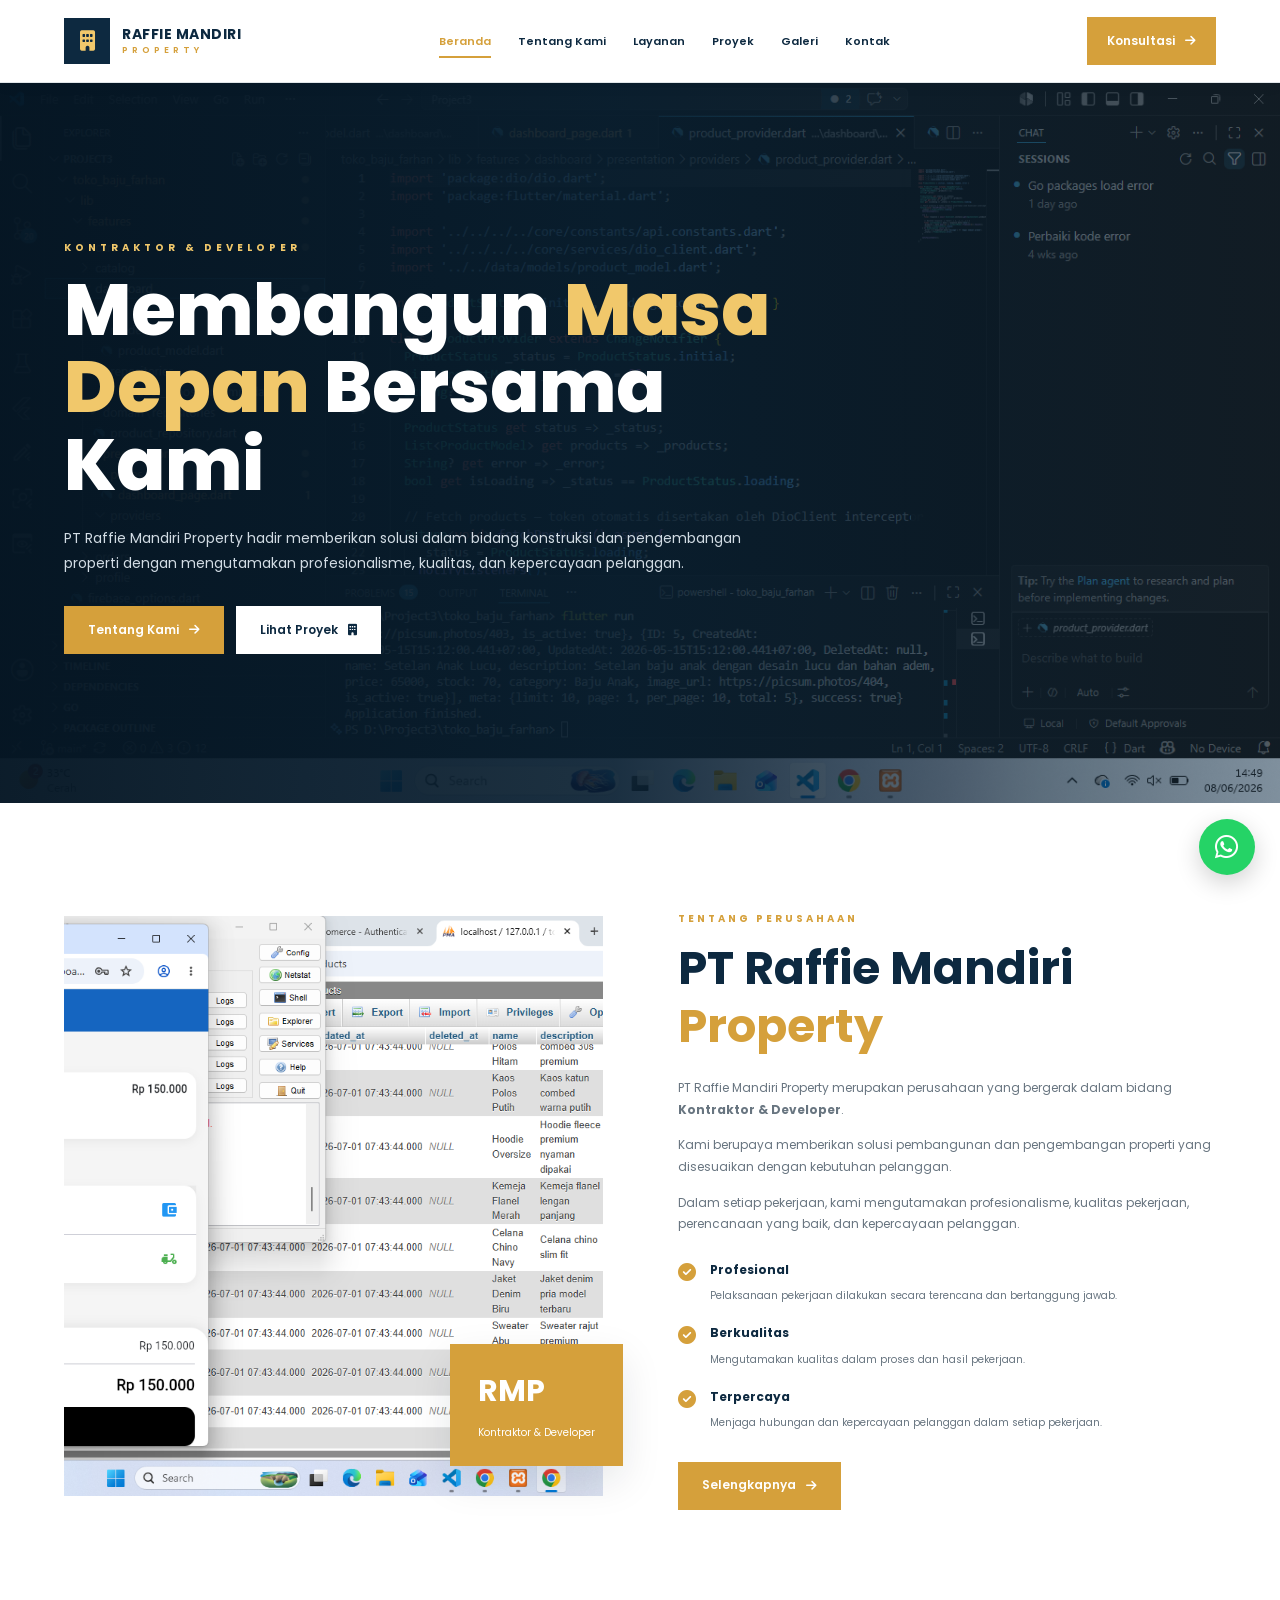
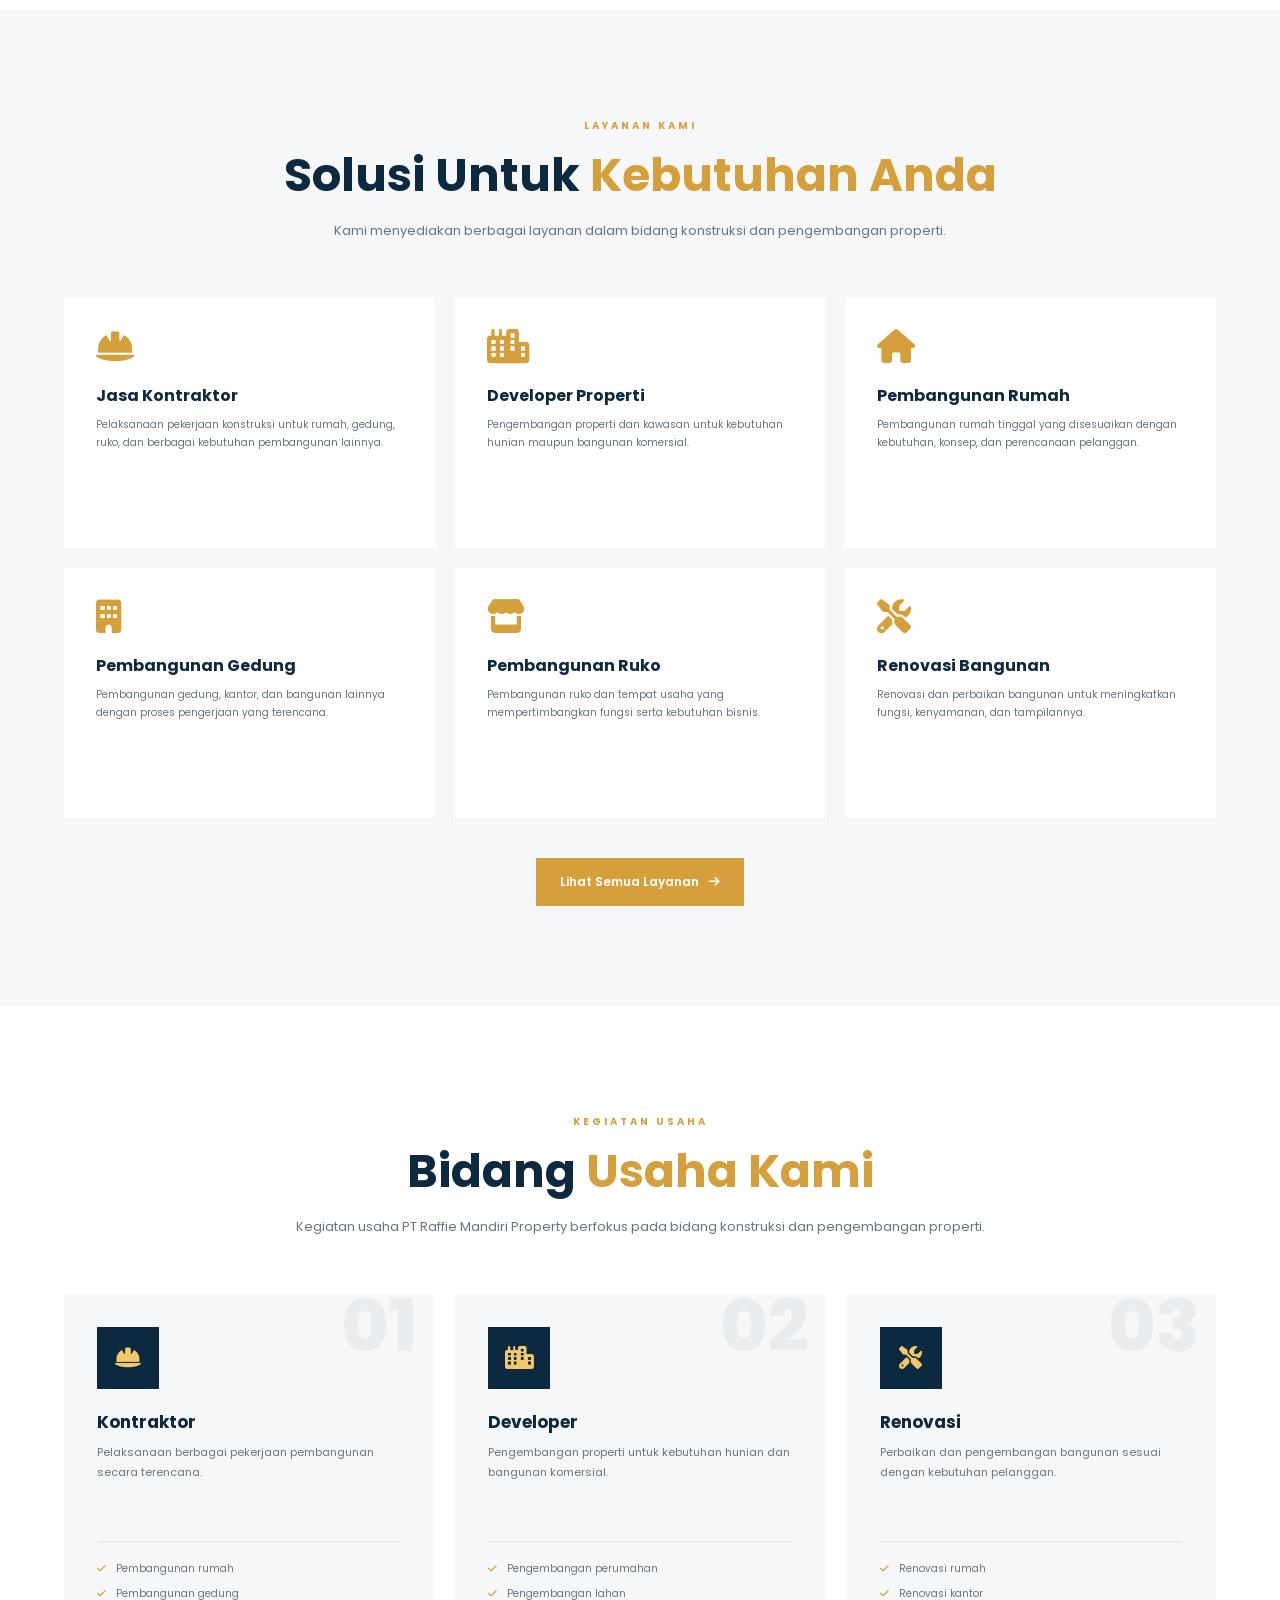
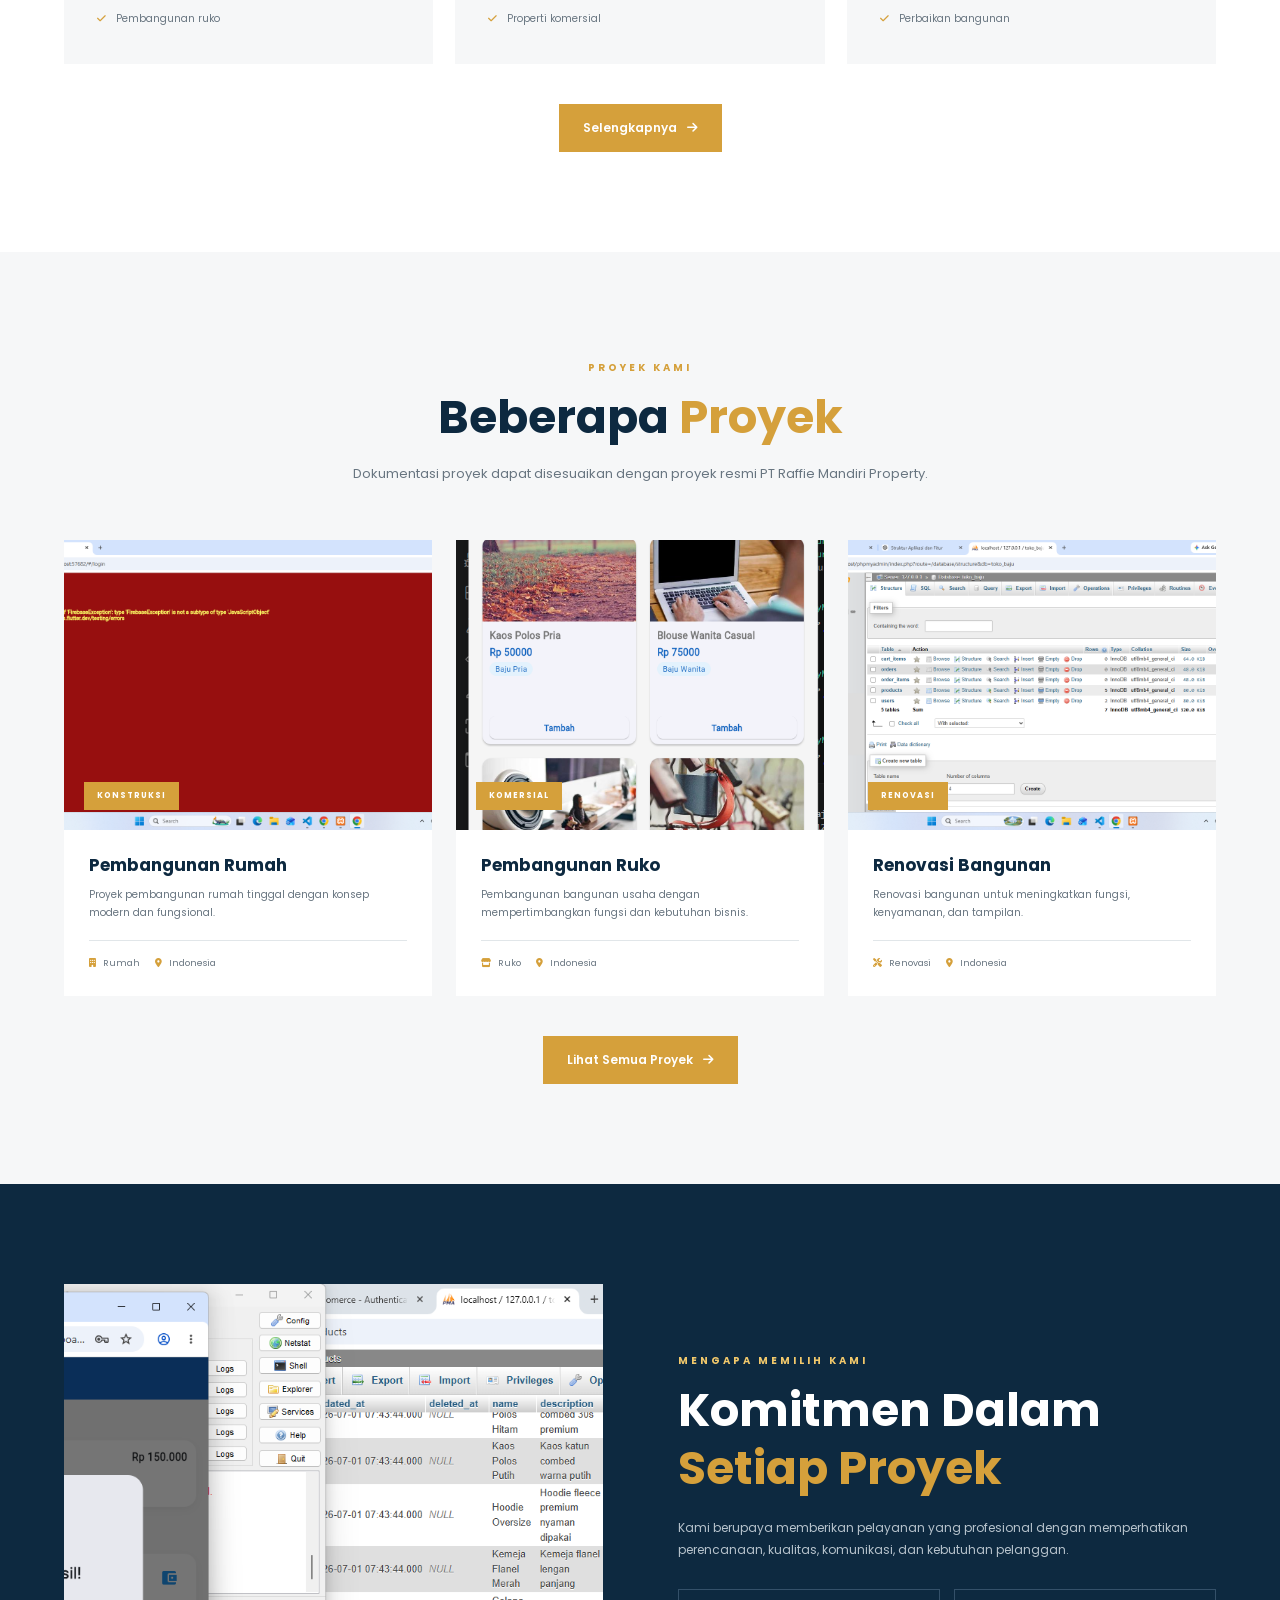
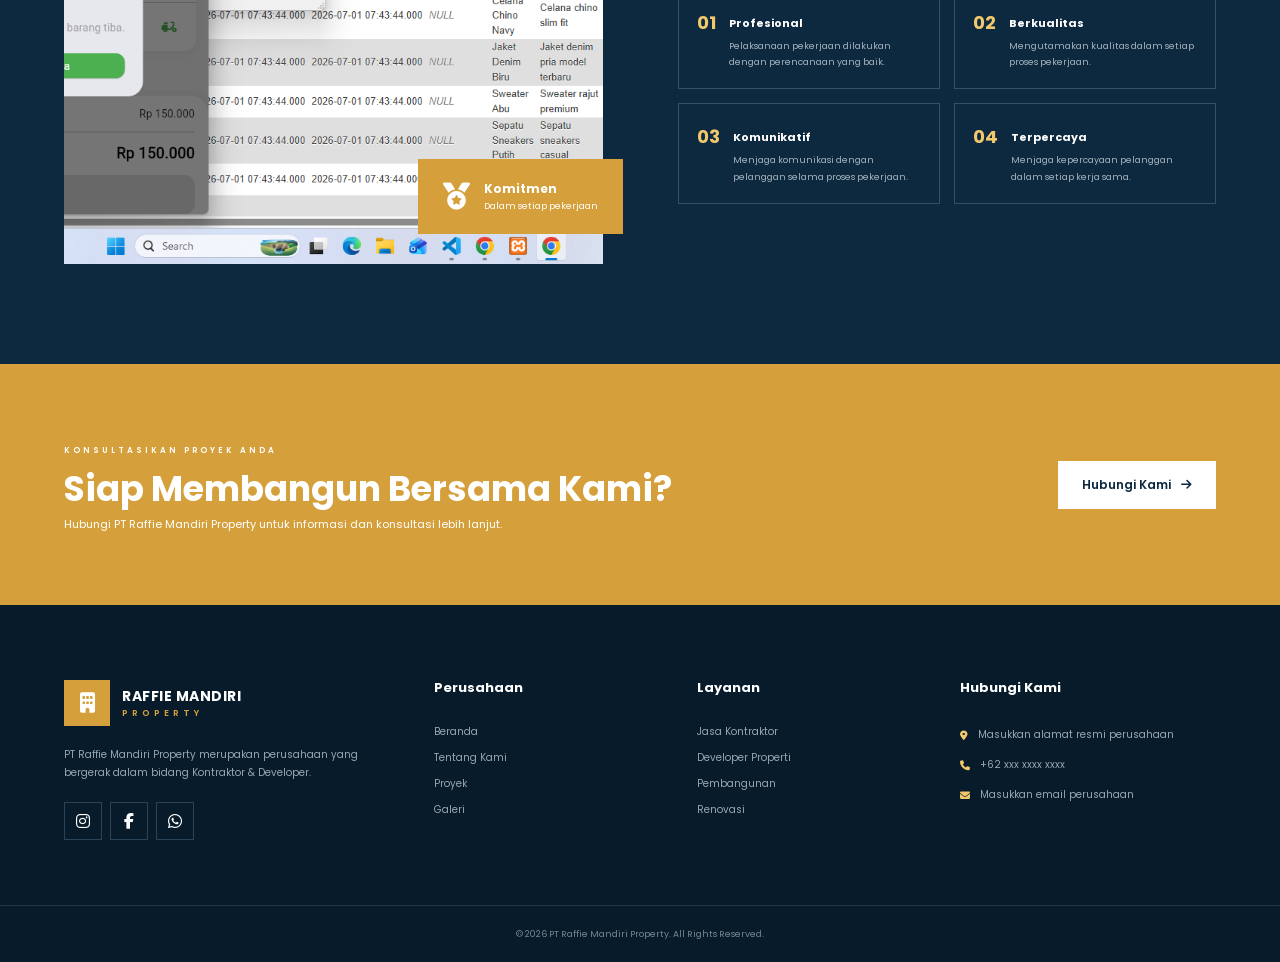
==== index.html @ cf50ecf3 "first commit" ====
<!DOCTYPE html>
<html lang="id">

<head>
    <meta charset="UTF-8">

    <meta name="viewport" content="width=device-width, initial-scale=1.0">

    <title>PT Raffie Mandiri Property | Kontraktor & Developer</title>

    <meta name="description"
          content="PT Raffie Mandiri Property bergerak dalam bidang Kontraktor dan Developer. Solusi pembangunan, pengembangan properti, dan renovasi.">

    <!-- Google Fonts -->
    <link rel="preconnect" href="https://fonts.googleapis.com">

    <link rel="preconnect"
          href="https://fonts.gstatic.com"
          crossorigin>

    <link href="https://fonts.googleapis.com/css2?family=Poppins:wght@400;500;600;700;800&display=swap"
          rel="stylesheet">

    <!-- Font Awesome -->
    <link rel="stylesheet"
          href="https://cdnjs.cloudflare.com/ajax/libs/font-awesome/6.5.2/css/all.min.css">

    <!-- CSS -->
    <link rel="stylesheet" href="css/style.css">

</head>

<body>


<!-- =====================================================
     HEADER
===================================================== -->

<header class="header" id="header">

    <div class="container navbar">


        <!-- LOGO -->

        <a href="index.html" class="logo">

            <div class="logo-icon">
                <i class="fa-solid fa-building"></i>
            </div>

            <div class="logo-text">

                <strong>
                    RAFFIE MANDIRI
                </strong>

                <span>
                    PROPERTY
                </span>

            </div>

        </a>


        <!-- NAVIGATION -->

        <nav class="nav-menu" id="navMenu">

            <a href="index.html" class="active">
                Beranda
            </a>

            <a href="tentang.html">
                Tentang Kami
            </a>

            <a href="layanan.html">
                Layanan
            </a>

            <a href="proyek.html">
                Proyek
            </a>

            <a href="galeri.html">
                Galeri
            </a>

            <a href="kontak.html">
                Kontak
            </a>

        </nav>


        <!-- BUTTON -->

        <a href="kontak.html" class="btn btn-nav">

            Konsultasi

            <i class="fa-solid fa-arrow-right"></i>

        </a>


        <!-- MOBILE BUTTON -->

        <button class="menu-toggle"
                id="menuToggle"
                aria-label="Buka menu">

            <i class="fa-solid fa-bars"></i>

        </button>

    </div>

</header>


<!-- =====================================================
     HERO
===================================================== -->

<section class="hero">

    <div class="container">

        <div class="hero-content">

            <span class="hero-small">
                KONTRAKTOR & DEVELOPER
            </span>

            <h1>
                Membangun
                <span>Masa Depan</span>
                Bersama Kami
            </h1>

            <p>
                PT Raffie Mandiri Property hadir memberikan
                solusi dalam bidang konstruksi dan pengembangan
                properti dengan mengutamakan profesionalisme,
                kualitas, dan kepercayaan pelanggan.
            </p>


            <div class="hero-buttons">

                <a href="tentang.html"
                   class="btn btn-primary">

                    Tentang Kami

                    <i class="fa-solid fa-arrow-right"></i>

                </a>


                <a href="proyek.html"
                   class="btn btn-light">

                    Lihat Proyek

                    <i class="fa-solid fa-building"></i>

                </a>

            </div>

        </div>

    </div>

</section>


<!-- =====================================================
     ABOUT / TENTANG SINGKAT
===================================================== -->

<section class="section">

    <div class="container about-grid">


        <!-- IMAGE -->

        <div class="about-image">

            <img src="images/company.jpg"
                 alt="PT Raffie Mandiri Property">

            <div class="about-badge">

                <strong>
                    RMP
                </strong>

                <span>
                    Kontraktor & Developer
                </span>

            </div>

        </div>


        <!-- CONTENT -->

        <div class="about-content">

            <span class="section-label">
                Tentang Perusahaan
            </span>

            <h2>
                PT Raffie Mandiri
                <span>Property</span>
            </h2>


            <p>
                PT Raffie Mandiri Property merupakan perusahaan
                yang bergerak dalam bidang
                <strong>Kontraktor & Developer</strong>.
            </p>


            <p>
                Kami berupaya memberikan solusi pembangunan
                dan pengembangan properti yang disesuaikan
                dengan kebutuhan pelanggan.
            </p>


            <p>
                Dalam setiap pekerjaan, kami mengutamakan
                profesionalisme, kualitas pekerjaan,
                perencanaan yang baik, dan kepercayaan pelanggan.
            </p>


            <div class="about-points">


                <div class="about-point">

                    <i class="fa-solid fa-circle-check"></i>

                    <div>

                        <strong>
                            Profesional
                        </strong>

                        <span>
                            Pelaksanaan pekerjaan dilakukan
                            secara terencana dan bertanggung jawab.
                        </span>

                    </div>

                </div>


                <div class="about-point">

                    <i class="fa-solid fa-circle-check"></i>

                    <div>

                        <strong>
                            Berkualitas
                        </strong>

                        <span>
                            Mengutamakan kualitas dalam proses
                            dan hasil pekerjaan.
                        </span>

                    </div>

                </div>


                <div class="about-point">

                    <i class="fa-solid fa-circle-check"></i>

                    <div>

                        <strong>
                            Terpercaya
                        </strong>

                        <span>
                            Menjaga hubungan dan kepercayaan
                            pelanggan dalam setiap pekerjaan.
                        </span>

                    </div>

                </div>

            </div>


            <br>


            <a href="tentang.html"
               class="btn btn-primary">

                Selengkapnya

                <i class="fa-solid fa-arrow-right"></i>

            </a>

        </div>

    </div>

</section>


<!-- =====================================================
     LAYANAN
===================================================== -->

<section class="services-section">

    <div class="container">


        <div class="section-center">

            <span class="section-label">
                Layanan Kami
            </span>

            <h2>
                Solusi Untuk
                <span>Kebutuhan Anda</span>
            </h2>

            <p>
                Kami menyediakan berbagai layanan dalam bidang
                konstruksi dan pengembangan properti.
            </p>

        </div>


        <div class="services-grid">


            <!-- SERVICE 1 -->

            <article class="service-card">

                <i class="fa-solid fa-helmet-safety"></i>

                <h3>
                    Jasa Kontraktor
                </h3>

                <p>
                    Pelaksanaan pekerjaan konstruksi untuk
                    rumah, gedung, ruko, dan berbagai kebutuhan
                    pembangunan lainnya.
                </p>

            </article>


            <!-- SERVICE 2 -->

            <article class="service-card">

                <i class="fa-solid fa-city"></i>

                <h3>
                    Developer Properti
                </h3>

                <p>
                    Pengembangan properti dan kawasan untuk
                    kebutuhan hunian maupun bangunan komersial.
                </p>

            </article>


            <!-- SERVICE 3 -->

            <article class="service-card">

                <i class="fa-solid fa-house"></i>

                <h3>
                    Pembangunan Rumah
                </h3>

                <p>
                    Pembangunan rumah tinggal yang disesuaikan
                    dengan kebutuhan, konsep, dan perencanaan
                    pelanggan.
                </p>

            </article>


            <!-- SERVICE 4 -->

            <article class="service-card">

                <i class="fa-solid fa-building"></i>

                <h3>
                    Pembangunan Gedung
                </h3>

                <p>
                    Pembangunan gedung, kantor, dan bangunan
                    lainnya dengan proses pengerjaan yang
                    terencana.
                </p>

            </article>


            <!-- SERVICE 5 -->

            <article class="service-card">

                <i class="fa-solid fa-store"></i>

                <h3>
                    Pembangunan Ruko
                </h3>

                <p>
                    Pembangunan ruko dan tempat usaha yang
                    mempertimbangkan fungsi serta kebutuhan
                    bisnis.
                </p>

            </article>


            <!-- SERVICE 6 -->

            <article class="service-card">

                <i class="fa-solid fa-screwdriver-wrench"></i>

                <h3>
                    Renovasi Bangunan
                </h3>

                <p>
                    Renovasi dan perbaikan bangunan untuk
                    meningkatkan fungsi, kenyamanan, dan
                    tampilannya.
                </p>

            </article>

        </div>


        <div style="text-align:center; margin-top:40px;">

            <a href="layanan.html"
               class="btn btn-primary">

                Lihat Semua Layanan

                <i class="fa-solid fa-arrow-right"></i>

            </a>

        </div>

    </div>

</section>


<!-- =====================================================
     KEGIATAN USAHA
===================================================== -->

<section class="business-area-section">

    <div class="container">


        <div class="section-center">

            <span class="section-label">
                Kegiatan Usaha
            </span>

            <h2>
                Bidang
                <span>Usaha Kami</span>
            </h2>

            <p>
                Kegiatan usaha PT Raffie Mandiri Property
                berfokus pada bidang konstruksi dan
                pengembangan properti.
            </p>

        </div>


        <div class="business-grid">


            <!-- 01 -->

            <article class="business-card">

                <span class="business-card-number">
                    01
                </span>

                <div class="business-icon">

                    <i class="fa-solid fa-helmet-safety"></i>

                </div>

                <h3>
                    Kontraktor
                </h3>

                <p>
                    Pelaksanaan berbagai pekerjaan pembangunan
                    secara terencana.
                </p>

                <ul>

                    <li>
                        <i class="fa-solid fa-check"></i>
                        Pembangunan rumah
                    </li>

                    <li>
                        <i class="fa-solid fa-check"></i>
                        Pembangunan gedung
                    </li>

                    <li>
                        <i class="fa-solid fa-check"></i>
                        Pembangunan ruko
                    </li>

                </ul>

            </article>


            <!-- 02 -->

            <article class="business-card">

                <span class="business-card-number">
                    02
                </span>

                <div class="business-icon">

                    <i class="fa-solid fa-city"></i>

                </div>

                <h3>
                    Developer
                </h3>

                <p>
                    Pengembangan properti untuk kebutuhan
                    hunian dan bangunan komersial.
                </p>

                <ul>

                    <li>
                        <i class="fa-solid fa-check"></i>
                        Pengembangan perumahan
                    </li>

                    <li>
                        <i class="fa-solid fa-check"></i>
                        Pengembangan lahan
                    </li>

                    <li>
                        <i class="fa-solid fa-check"></i>
                        Properti komersial
                    </li>

                </ul>

            </article>


            <!-- 03 -->

            <article class="business-card">

                <span class="business-card-number">
                    03
                </span>

                <div class="business-icon">

                    <i class="fa-solid fa-screwdriver-wrench"></i>

                </div>

                <h3>
                    Renovasi
                </h3>

                <p>
                    Perbaikan dan pengembangan bangunan
                    sesuai dengan kebutuhan pelanggan.
                </p>

                <ul>

                    <li>
                        <i class="fa-solid fa-check"></i>
                        Renovasi rumah
                    </li>

                    <li>
                        <i class="fa-solid fa-check"></i>
                        Renovasi kantor
                    </li>

                    <li>
                        <i class="fa-solid fa-check"></i>
                        Perbaikan bangunan
                    </li>

                </ul>

            </article>

        </div>


        <div style="text-align:center; margin-top:40px;">

            <a href="tentang.html#kegiatan-usaha"
               class="btn btn-primary">

                Selengkapnya

                <i class="fa-solid fa-arrow-right"></i>

            </a>

        </div>

    </div>

</section>


<!-- =====================================================
     PROYEK
===================================================== -->

<section class="project-section">

    <div class="container">


        <div class="section-center">

            <span class="section-label">
                Proyek Kami
            </span>

            <h2>
                Beberapa
                <span>Proyek</span>
            </h2>

            <p>
                Dokumentasi proyek dapat disesuaikan dengan
                proyek resmi PT Raffie Mandiri Property.
            </p>

        </div>


        <div class="project-grid">


            <!-- PROJECT 1 -->

            <article class="project-card">

                <div class="project-image">

                    <img src="images/proyek-1.jpg"
                         alt="Proyek pembangunan rumah">

                    <span class="project-category">
                        KONSTRUKSI
                    </span>

                </div>


                <div class="project-content">

                    <h3>
                        Pembangunan Rumah
                    </h3>

                    <p>
                        Proyek pembangunan rumah tinggal
                        dengan konsep modern dan fungsional.
                    </p>


                    <div class="project-meta">

                        <span>
                            <i class="fa-solid fa-building"></i>
                            Rumah
                        </span>

                        <span>
                            <i class="fa-solid fa-location-dot"></i>
                            Indonesia
                        </span>

                    </div>

                </div>

            </article>


            <!-- PROJECT 2 -->

            <article class="project-card">

                <div class="project-image">

                    <img src="images/proyek-2.jpg"
                         alt="Proyek pembangunan ruko">

                    <span class="project-category">
                        KOMERSIAL
                    </span>

                </div>


                <div class="project-content">

                    <h3>
                        Pembangunan Ruko
                    </h3>

                    <p>
                        Pembangunan bangunan usaha dengan
                        mempertimbangkan fungsi dan kebutuhan
                        bisnis.
                    </p>


                    <div class="project-meta">

                        <span>
                            <i class="fa-solid fa-store"></i>
                            Ruko
                        </span>

                        <span>
                            <i class="fa-solid fa-location-dot"></i>
                            Indonesia
                        </span>

                    </div>

                </div>

            </article>


            <!-- PROJECT 3 -->

            <article class="project-card">

                <div class="project-image">

                    <img src="images/proyek-3.jpg"
                         alt="Proyek renovasi bangunan">

                    <span class="project-category">
                        RENOVASI
                    </span>

                </div>


                <div class="project-content">

                    <h3>
                        Renovasi Bangunan
                    </h3>

                    <p>
                        Renovasi bangunan untuk meningkatkan
                        fungsi, kenyamanan, dan tampilan.
                    </p>


                    <div class="project-meta">

                        <span>
                            <i class="fa-solid fa-screwdriver-wrench"></i>
                            Renovasi
                        </span>

                        <span>
                            <i class="fa-solid fa-location-dot"></i>
                            Indonesia
                        </span>

                    </div>

                </div>

            </article>

        </div>


        <div style="text-align:center; margin-top:40px;">

            <a href="proyek.html"
               class="btn btn-primary">

                Lihat Semua Proyek

                <i class="fa-solid fa-arrow-right"></i>

            </a>

        </div>

    </div>

</section>


<!-- =====================================================
     WHY CHOOSE US
===================================================== -->

<section class="business-why">

    <div class="container business-why-grid">


        <!-- IMAGE -->

        <div class="business-why-image">

            <img src="images/proyek-4.jpg"
                 alt="Pekerjaan PT Raffie Mandiri Property">


            <div class="business-image-badge">

                <i class="fa-solid fa-medal"></i>

                <div>

                    <strong>
                        Komitmen
                    </strong>

                    <span>
                        Dalam setiap pekerjaan
                    </span>

                </div>

            </div>

        </div>


        <!-- CONTENT -->

        <div class="business-why-content">

            <span class="section-label light">
                Mengapa Memilih Kami
            </span>

            <h2>
                Komitmen Dalam
                <span>Setiap Proyek</span>
            </h2>

            <p>
                Kami berupaya memberikan pelayanan yang
                profesional dengan memperhatikan perencanaan,
                kualitas, komunikasi, dan kebutuhan pelanggan.
            </p>


            <div class="business-commitments">


                <div>

                    <span>01</span>

                    <section>

                        <strong>
                            Profesional
                        </strong>

                        <p>
                            Pelaksanaan pekerjaan dilakukan
                            dengan perencanaan yang baik.
                        </p>

                    </section>

                </div>


                <div>

                    <span>02</span>

                    <section>

                        <strong>
                            Berkualitas
                        </strong>

                        <p>
                            Mengutamakan kualitas dalam
                            setiap proses pekerjaan.
                        </p>

                    </section>

                </div>


                <div>

                    <span>03</span>

                    <section>

                        <strong>
                            Komunikatif
                        </strong>

                        <p>
                            Menjaga komunikasi dengan
                            pelanggan selama proses pekerjaan.
                        </p>

                    </section>

                </div>


                <div>

                    <span>04</span>

                    <section>

                        <strong>
                            Terpercaya
                        </strong>

                        <p>
                            Menjaga kepercayaan pelanggan
                            dalam setiap kerja sama.
                        </p>

                    </section>

                </div>

            </div>

        </div>

    </div>

</section>


<!-- =====================================================
     CTA
===================================================== -->

<section class="cta">

    <div class="container cta-content">


        <div>

            <span>
                KONSULTASIKAN PROYEK ANDA
            </span>

            <h2>
                Siap Membangun Bersama Kami?
            </h2>

            <p>
                Hubungi PT Raffie Mandiri Property untuk
                informasi dan konsultasi lebih lanjut.
            </p>

        </div>


        <a href="kontak.html"
           class="btn btn-light">

            Hubungi Kami

            <i class="fa-solid fa-arrow-right"></i>

        </a>

    </div>

</section>


<!-- =====================================================
     FOOTER
===================================================== -->

<footer class="footer">

    <div class="container footer-grid">


        <!-- COMPANY -->

        <div class="footer-company">

            <a href="index.html"
               class="logo footer-logo">

                <div class="logo-icon">

                    <i class="fa-solid fa-building"></i>

                </div>


                <div class="logo-text">

                    <strong>
                        RAFFIE MANDIRI
                    </strong>

                    <span>
                        PROPERTY
                    </span>

                </div>

            </a>


            <p>
                PT Raffie Mandiri Property merupakan perusahaan
                yang bergerak dalam bidang Kontraktor & Developer.
            </p>


            <div class="socials">

                <a href="#"
                   aria-label="Instagram">

                    <i class="fa-brands fa-instagram"></i>

                </a>


                <a href="#"
                   aria-label="Facebook">

                    <i class="fa-brands fa-facebook-f"></i>

                </a>


                <a href="#"
                   aria-label="WhatsApp">

                    <i class="fa-brands fa-whatsapp"></i>

                </a>

            </div>

        </div>


        <!-- MENU -->

        <div class="footer-links">

            <h4>
                Perusahaan
            </h4>

            <a href="index.html">
                Beranda
            </a>

            <a href="tentang.html">
                Tentang Kami
            </a>

            <a href="proyek.html">
                Proyek
            </a>

            <a href="galeri.html">
                Galeri
            </a>

        </div>


        <!-- LAYANAN -->

        <div class="footer-links">

            <h4>
                Layanan
            </h4>

            <a href="layanan.html">
                Jasa Kontraktor
            </a>

            <a href="layanan.html">
                Developer Properti
            </a>

            <a href="layanan.html">
                Pembangunan
            </a>

            <a href="layanan.html">
                Renovasi
            </a>

        </div>


        <!-- CONTACT -->

        <div class="footer-contact">

            <h4>
                Hubungi Kami
            </h4>


            <p>

                <i class="fa-solid fa-location-dot"></i>

                <span>
                    Masukkan alamat resmi perusahaan
                </span>

            </p>


            <p>

                <i class="fa-solid fa-phone"></i>

                <span>
                    +62 xxx xxxx xxxx
                </span>

            </p>


            <p>

                <i class="fa-solid fa-envelope"></i>

                <span>
                    Masukkan email perusahaan
                </span>

            </p>

        </div>

    </div>


    <div class="footer-bottom">

        <p>

            &copy;

            <span id="year"></span>

            PT Raffie Mandiri Property.
            All Rights Reserved.

        </p>

    </div>

</footer>


<!-- =====================================================
     WHATSAPP FLOATING BUTTON
===================================================== -->

<a href="#"
   class="whatsapp"
   aria-label="Hubungi melalui WhatsApp">

    <i class="fa-brands fa-whatsapp"></i>

</a>


<!-- =====================================================
     BACK TO TOP
===================================================== -->

<button class="back-top"
        id="backTop"
        aria-label="Kembali ke atas">

    <i class="fa-solid fa-arrow-up"></i>

</button>


<!-- =====================================================
     JAVASCRIPT
===================================================== -->

<script src="js/script.js"></script>

</body>
</html>
---- css/style.css ----
/* =========================================================
   PT RAFFIE MANDIRI PROPERTY
   WEBSITE STYLE
========================================================= */

:root {
    --primary: #0d2940;
    --primary-dark: #071b2b;
    --primary-light: #173e59;

    --gold: #d5a03b;
    --gold-dark: #b98224;
    --gold-light: #f1c86b;

    --white: #ffffff;
    --light: #f6f7f8;
    --light-2: #edf1f3;

    --text: #17212b;
    --muted: #687580;
    --border: #e1e6e9;

    --shadow: 0 15px 40px rgba(7, 27, 43, 0.10);
    --transition: 0.3s ease;
}


/* =========================================================
   RESET
========================================================= */

* {
    margin: 0;
    padding: 0;
    box-sizing: border-box;
}

html {
    scroll-behavior: smooth;
    scroll-padding-top: 150px;
}

body {
    font-family: "Poppins", Arial, sans-serif;
    background: var(--white);
    color: var(--text);
    line-height: 1.7;
    overflow-x: hidden;
}

body,
button,
input,
textarea,
select {
    font-family: "Poppins", Arial, sans-serif;
}

a {
    color: inherit;
    text-decoration: none;
}

ul {
    list-style: none;
}

img {
    width: 100%;
    display: block;
}

button {
    font-family: inherit;
}

.container {
    width: min(1180px, 90%);
    margin: auto;
}

.section {
    padding: 100px 0;
}


/* =========================================================
   TYPOGRAPHY
========================================================= */

h1,
h2,
h3,
h4 {
    line-height: 1.25;
}

h2 {
    color: var(--primary);
    font-size: clamp(30px, 4vw, 46px);
    font-weight: 700;
}

h2 span {
    color: var(--gold);
}

p {
    line-height: 1.8;
}

.section-label {
    display: inline-block;
    color: var(--gold);
    font-size: 10px;
    font-weight: 700;
    letter-spacing: 3px;
    text-transform: uppercase;
}

.section-label.light {
    color: var(--gold-light);
}

.section-center {
    max-width: 720px;
    margin: 0 auto 55px;
    text-align: center;
}

.section-center h2 {
    margin: 10px 0 15px;
}

.section-center > p {
    color: var(--muted);
    font-size: 13px;
}


/* =========================================================
   BUTTON
========================================================= */

.btn {
    min-height: 48px;
    display: inline-flex;
    align-items: center;
    justify-content: center;
    gap: 10px;

    padding: 12px 24px;

    border: none;

    font-size: 12px;
    font-weight: 600;

    cursor: pointer;

    transition: var(--transition);
}

.btn i {
    transition: var(--transition);
}

.btn:hover i {
    transform: translateX(4px);
}

.btn-primary {
    color: var(--white);
    background: var(--gold);
}

.btn-primary:hover {
    background: var(--gold-dark);
    transform: translateY(-2px);
}

.btn-light {
    color: var(--primary);
    background: var(--white);
}

.btn-light:hover {
    color: var(--white);
    background: var(--primary-dark);
}


/* =========================================================
   HEADER
========================================================= */

.header {
    position: sticky;
    top: 0;
    z-index: 1000;

    width: 100%;

    background: rgba(255, 255, 255, 0.98);

    border-bottom: 1px solid var(--border);

    box-shadow: 0 3px 15px rgba(0, 0, 0, 0.04);
}

.navbar {
    min-height: 82px;

    display: flex;
    align-items: center;
    justify-content: space-between;

    gap: 25px;
}


/* =========================================================
   LOGO
========================================================= */

.logo {
    display: flex;
    align-items: center;
    gap: 12px;

    flex-shrink: 0;
}

.logo-icon {
    width: 46px;
    height: 46px;

    display: grid;
    place-items: center;

    color: var(--gold-light);
    background: var(--primary);

    font-size: 20px;
}

.logo-text {
    display: flex;
    flex-direction: column;

    line-height: 1.15;
}

.logo-text strong {
    color: var(--primary);

    font-size: 14px;
    font-weight: 700;

    letter-spacing: .5px;
}

.logo-text span {
    margin-top: 3px;

    color: var(--gold);

    font-size: 9px;
    font-weight: 600;

    letter-spacing: 4px;
}


/* =========================================================
   MAIN NAVIGATION
========================================================= */

.nav-menu {
    display: flex;
    align-items: center;
    justify-content: center;

    gap: 27px;
}

.nav-menu a {
    position: relative;

    padding: 30px 0;

    color: var(--primary);

    font-size: 11px;
    font-weight: 600;

    transition: var(--transition);
}

.nav-menu a::after {
    content: "";

    position: absolute;

    left: 0;
    bottom: 22px;

    width: 0;
    height: 2px;

    background: var(--gold);

    transition: var(--transition);
}

.nav-menu a:hover,
.nav-menu a.active {
    color: var(--gold);
}

.nav-menu a:hover::after,
.nav-menu a.active::after {
    width: 100%;
}

.btn-nav {
    padding: 11px 20px;

    color: var(--white);
    background: var(--gold);
}

.btn-nav:hover {
    background: var(--gold-dark);
}

.menu-toggle {
    width: 44px;
    height: 44px;

    display: none;
    place-items: center;

    border: none;

    color: var(--white);
    background: var(--primary);

    font-size: 19px;

    cursor: pointer;
}


/* =========================================================
   HERO INDEX
========================================================= */

.hero {
    position: relative;

    min-height: 720px;

    display: flex;
    align-items: center;

    color: var(--white);

    background:
        linear-gradient(
            90deg,
            rgba(5, 22, 36, .97) 0%,
            rgba(8, 30, 47, .91) 48%,
            rgba(8, 30, 47, .45) 100%
        ),
        url("../images/hero.jpg")
        center / cover no-repeat;
}

.hero-content {
    position: relative;
    z-index: 2;

    max-width: 780px;

    padding: 100px 0;
}

.hero-small {
    display: inline-block;

    margin-bottom: 15px;

    color: var(--gold-light);

    font-size: 10px;
    font-weight: 700;

    letter-spacing: 4px;

    text-transform: uppercase;
}

.hero h1 {
    max-width: 850px;

    margin-bottom: 22px;

    color: var(--white);

    font-size: clamp(42px, 6vw, 72px);
    font-weight: 800;

    line-height: 1.08;
}

.hero h1 span {
    color: var(--gold-light);
}

.hero-content > p {
    max-width: 680px;

    margin-bottom: 30px;

    color: #d2dce4;

    font-size: 14px;
}

.hero-buttons {
    display: flex;
    flex-wrap: wrap;

    gap: 12px;
}


/* =========================================================
   PAGE HERO
========================================================= */

.page-hero {
    min-height: 450px;

    display: flex;
    align-items: center;

    color: var(--white);

    background:
        linear-gradient(
            90deg,
            rgba(6, 26, 42, .97),
            rgba(6, 26, 42, .72)
        ),
        url("../images/hero.jpg")
        center / cover no-repeat;
}

.page-hero .container {
    padding: 80px 0;
}

.page-hero h1 {
    margin-bottom: 15px;

    color: var(--white);

    font-size: clamp(40px, 5vw, 62px);
    font-weight: 700;
}

.hero-description {
    max-width: 700px;

    margin-bottom: 25px;

    color: #d1dbe2;

    font-size: 13px;
}

.breadcrumb {
    display: flex;
    align-items: center;

    gap: 12px;

    color: #b7c2ca;

    font-size: 10px;
}

.breadcrumb a {
    color: var(--gold-light);
}

.breadcrumb i {
    font-size: 7px;
}


/* =========================================================
   TENTANG - SUB NAVIGATION
========================================================= */

.company-navigation {
    position: sticky;
    top: 82px;
    z-index: 800;

    background: var(--white);

    border-bottom: 1px solid var(--border);

    box-shadow: 0 5px 15px rgba(0, 0, 0, .03);
}

.company-nav {
    display: grid;
    grid-template-columns: repeat(6, 1fr);
}

.company-nav a {
    min-height: 70px;

    display: flex;
    align-items: center;
    justify-content: center;

    gap: 7px;

    padding: 14px 8px;

    color: var(--primary);

    border-right: 1px solid var(--border);

    text-align: center;

    font-size: 10px;
    font-weight: 600;

    transition: var(--transition);
}

.company-nav a:first-child {
    border-left: 1px solid var(--border);
}

.company-nav a span {
    color: var(--gold);

    font-size: 9px;
    font-weight: 700;
}

.company-nav a:hover {
    color: var(--white);
    background: var(--primary);
}

.company-nav a:hover span {
    color: var(--gold-light);
}


/* =========================================================
   COMPANY SECTIONS
========================================================= */

.company-two-column {
    display: grid;
    grid-template-columns: 190px minmax(0, 1fr);

    gap: 65px;
}

.company-section-number {
    padding-right: 30px;

    border-right: 1px solid var(--border);
}

.company-section-number span {
    display: block;

    color: var(--gold);

    font-size: 70px;
    font-weight: 800;

    line-height: 1;
}

.company-section-number p {
    margin-top: 15px;

    color: var(--primary);

    font-size: 9px;
    font-weight: 700;

    letter-spacing: 2px;
}

.company-content {
    width: 100%;
    max-width: 900px;
}

.company-content h2 {
    margin: 10px 0 20px;
}

.company-content > p {
    margin-bottom: 16px;

    color: var(--muted);

    font-size: 13px;
}

.company-content strong {
    color: var(--primary);
}

.gold-line {
    width: 70px;
    height: 3px;

    margin-bottom: 28px;

    background: var(--gold);
}


/* =========================================================
   KATA PENGANTAR
========================================================= */

.company-content blockquote {
    position: relative;

    margin: 30px 0;

    padding: 28px 30px 28px 35px;

    color: var(--white);
    background: var(--primary);

    border-left: 5px solid var(--gold);

    font-size: 15px;
    font-style: italic;
}

.company-content blockquote::before {
    content: "“";

    position: absolute;

    top: -20px;
    right: 20px;

    color: rgba(255, 255, 255, .08);

    font-size: 100px;
    font-weight: 800;
}

.director-sign {
    display: flex;
    flex-direction: column;

    margin-top: 30px;
}

.director-sign span {
    color: var(--muted);
    font-size: 11px;
}

.director-sign strong {
    margin-top: 5px;

    color: var(--primary);
    font-size: 14px;
}

.director-sign small {
    margin-top: 2px;

    color: var(--gold);

    font-size: 10px;
    font-weight: 600;
}


/* =========================================================
   LATAR BELAKANG
========================================================= */

.background-company {
    background: var(--light);
}

.background-points {
    display: grid;
    grid-template-columns: repeat(3, 1fr);

    gap: 15px;

    margin-top: 35px;
}

.background-points > div {
    min-height: 125px;

    display: flex;
    align-items: flex-start;

    gap: 15px;

    padding: 22px;

    background: var(--white);

    border: 1px solid var(--border);

    transition: var(--transition);
}

.background-points > div:hover {
    transform: translateY(-5px);

    border-color: var(--gold);

    box-shadow: var(--shadow);
}

.background-points i {
    margin-top: 3px;

    color: var(--gold);

    font-size: 23px;
}

.background-points span {
    display: flex;
    flex-direction: column;

    color: var(--muted);

    font-size: 10px;
}

.background-points strong {
    margin-bottom: 4px;

    color: var(--primary);

    font-size: 13px;
}


/* =========================================================
   COMPANY PROFILE
========================================================= */

.company-profile-grid {
    display: grid;
    grid-template-columns: .95fr 1.05fr;

    gap: 50px;

    align-items: center;
}

.company-profile-image {
    position: relative;

    min-width: 0;
}

.company-profile-image > img {
    height: 520px;

    object-fit: cover;

    background: var(--light-2);
}

.image-label {
    position: absolute;

    right: -20px;
    bottom: 25px;

    display: flex;
    align-items: center;

    gap: 14px;

    padding: 20px 25px;

    color: var(--white);
    background: var(--gold);

    box-shadow: var(--shadow);
}

.image-label > i {
    font-size: 27px;
}

.image-label div {
    display: flex;
    flex-direction: column;
}

.image-label strong {
    color: var(--white);

    font-size: 12px;
}

.image-label span {
    font-size: 9px;
}

.company-profile-content {
    min-width: 0;
}

.company-profile-content > p {
    margin-bottom: 14px;

    color: var(--muted);

    font-size: 12px;
}

.profile-information {
    margin-top: 27px;

    border-top: 1px solid var(--border);
}

.profile-information > div {
    display: grid;
    grid-template-columns: 145px 1fr;

    gap: 15px;

    padding: 13px 0;

    border-bottom: 1px solid var(--border);
}

.profile-information span {
    color: var(--muted);

    font-size: 10px;
}

.profile-information strong {
    color: var(--primary);

    font-size: 11px;
}


/* =========================================================
   VISI MISI
========================================================= */

.vision-company {
    padding: 100px 0;

    background: var(--primary);
}

.vision-company .section-center h2 {
    color: var(--white);
}

.vision-company .section-center > p {
    color: #b6c2ca;
}

.vision-company-grid {
    display: grid;
    grid-template-columns: repeat(2, 1fr);

    gap: 25px;
}

.vision-company-card {
    position: relative;

    min-height: 360px;

    overflow: hidden;

    padding: 40px;

    background: var(--white);

    transition: var(--transition);
}

.vision-company-card:hover {
    transform: translateY(-7px);
}

.big-number {
    position: absolute;

    top: -30px;
    right: 10px;

    color: #f0f2f3;

    font-size: 115px;
    font-weight: 800;
}

.vision-company-icon {
    position: relative;

    width: 62px;
    height: 62px;

    display: grid;
    place-items: center;

    margin-bottom: 22px;

    color: var(--white);
    background: var(--gold);

    font-size: 23px;
}

.card-small-title {
    position: relative;

    color: var(--gold);

    font-size: 9px;
    font-weight: 700;

    letter-spacing: 3px;
}

.vision-company-card h3 {
    position: relative;

    margin: 8px 0 18px;

    color: var(--primary);

    font-size: 22px;
}

.vision-company-card p {
    position: relative;

    color: var(--muted);

    font-size: 12px;
}

.vision-company-card ul {
    position: relative;

    display: grid;

    gap: 12px;
}

.vision-company-card li {
    display: flex;

    gap: 10px;

    color: var(--muted);

    font-size: 11px;
}

.vision-company-card li i {
    margin-top: 4px;

    color: var(--gold);
}


/* =========================================================
   NILAI PERUSAHAAN
========================================================= */

.company-values {
    display: grid;
    grid-template-columns: repeat(4, 1fr);

    gap: 18px;
}

.company-value-card {
    position: relative;

    min-height: 250px;

    overflow: hidden;

    padding: 32px 24px;

    background: var(--white);

    border: 1px solid var(--border);

    transition: var(--transition);
}

.company-value-card > span {
    position: absolute;

    top: 5px;
    right: 15px;

    color: #edf0f2;

    font-size: 42px;
    font-weight: 800;
}

.company-value-card > i {
    position: relative;

    margin: 20px 0;

    color: var(--gold);

    font-size: 33px;
}

.company-value-card h3 {
    position: relative;

    margin-bottom: 8px;

    color: var(--primary);

    font-size: 16px;
}

.company-value-card p {
    position: relative;

    color: var(--muted);

    font-size: 10px;
}

.company-value-card:hover {
    transform: translateY(-7px);

    background: var(--primary);

    border-color: var(--primary);

    box-shadow: var(--shadow);
}

.company-value-card:hover h3 {
    color: var(--white);
}

.company-value-card:hover p {
    color: #b7c2ca;
}

.company-value-card:hover > span {
    color: rgba(255, 255, 255, .06);
}


/* =========================================================
   STRUKTUR ORGANISASI
========================================================= */

.organization-section {
    padding: 100px 0;

    background: var(--light);
}

.organization-chart {
    max-width: 1050px;

    margin: auto;
}

.organization-level {
    display: flex;
    justify-content: center;

    gap: 20px;
}

.organization-card {
    min-width: 215px;

    padding: 25px 20px;

    text-align: center;

    background: var(--white);

    border-bottom: 3px solid var(--gold);

    box-shadow: 0 10px 30px rgba(0, 0, 0, .05);

    transition: var(--transition);
}

.organization-card:hover {
    transform: translateY(-5px);

    box-shadow: var(--shadow);
}

.organization-card.main {
    min-width: 300px;

    color: var(--white);
    background: var(--primary);
}

.organization-icon {
    width: 52px;
    height: 52px;

    display: grid;
    place-items: center;

    margin: 0 auto 14px;

    color: var(--gold);
    background: #fff7e6;

    font-size: 20px;
}

.organization-card.main .organization-icon {
    color: var(--white);
    background: var(--gold);
}

.organization-card > span {
    color: var(--gold);

    font-size: 8px;
    font-weight: 700;

    letter-spacing: 2px;
}

.organization-card h3 {
    margin: 5px 0;

    color: var(--primary);

    font-size: 14px;
}

.organization-card.main h3 {
    color: var(--white);
}

.organization-card p {
    color: var(--muted);

    font-size: 9px;
}

.organization-card.main p {
    color: #c1ccd4;
}

.organization-line.vertical {
    width: 2px;
    height: 45px;

    margin: auto;

    background: #ccd4d9;
}

.level-three .organization-card {
    min-width: 175px;
}

.organization-card.small > i {
    margin-bottom: 10px;

    color: var(--gold);

    font-size: 23px;
}

.structure-note {
    max-width: 750px;

    display: flex;
    align-items: flex-start;

    gap: 14px;

    margin: 40px auto 0;

    padding: 18px 22px;

    background: #fff7e6;

    border-left: 3px solid var(--gold);
}

.structure-note i {
    margin-top: 3px;

    color: var(--gold);
}

.structure-note p {
    color: var(--muted);

    font-size: 10px;
}


/* =========================================================
   KEGIATAN USAHA
========================================================= */

.business-area-section {
    padding: 100px 0;

    background: var(--white);
}

.business-grid {
    display: grid;
    grid-template-columns: repeat(3, 1fr);

    gap: 22px;
}

.business-card {
    position: relative;

    min-height: 370px;

    overflow: hidden;

    padding: 32px;

    background: var(--light);

    border: 1px solid transparent;
    border-bottom: 3px solid transparent;

    transition: var(--transition);
}

.business-card:hover {
    transform: translateY(-7px);

    background: var(--white);

    border-color: var(--border);
    border-bottom-color: var(--gold);

    box-shadow: var(--shadow);
}

.business-card-number {
    position: absolute;

    top: -5px;
    right: 15px;

    color: #e9edef;

    font-size: 72px;
    font-weight: 800;

    line-height: 1;
}

.business-icon {
    position: relative;

    width: 62px;
    height: 62px;

    display: grid;
    place-items: center;

    margin-bottom: 23px;

    color: var(--gold-light);
    background: var(--primary);

    font-size: 23px;
}

.business-card h3 {
    position: relative;

    margin-bottom: 10px;

    color: var(--primary);

    font-size: 17px;
}

.business-card > p {
    position: relative;

    min-height: 80px;

    color: var(--muted);

    font-size: 11px;
}

.business-card ul {
    position: relative;

    display: grid;

    gap: 8px;

    margin-top: 18px;
    padding-top: 18px;

    border-top: 1px solid var(--border);
}

.business-card li {
    color: var(--muted);

    font-size: 10px;
}

.business-card li i {
    margin-right: 7px;

    color: var(--gold);
}


/* =========================================================
   NEXT PROFILE
========================================================= */

.next-profile {
    padding: 65px 0;

    color: var(--white);
    background: var(--gold);
}

.next-profile-grid {
    display: flex;
    align-items: center;
    justify-content: space-between;

    gap: 30px;
}

.next-profile span {
    font-size: 8px;
    font-weight: 600;

    letter-spacing: 3px;
}

.next-profile h2 {
    margin: 5px 0;

    color: var(--white);

    font-size: 35px;
}

.next-profile p {
    font-size: 11px;
}

.next-profile a {
    display: inline-flex;
    align-items: center;

    gap: 10px;

    flex-shrink: 0;

    padding: 14px 24px;

    color: var(--primary);
    background: var(--white);

    font-size: 11px;
    font-weight: 600;

    transition: var(--transition);
}

.next-profile a:hover {
    color: var(--white);
    background: var(--primary);
}


/* =========================================================
   LAYANAN
========================================================= */

.service-introduction {
    display: grid;
    grid-template-columns: 1fr 1fr;

    gap: 70px;

    align-items: center;
}

.service-page-number {
    display: block;

    margin-bottom: 12px;

    color: #e8ecef;

    font-size: 70px;
    font-weight: 800;

    line-height: 1;
}

.service-introduction h2 {
    margin-top: 10px;
}

.service-introduction > div:last-child p {
    margin-bottom: 14px;

    color: var(--muted);

    font-size: 13px;
}

.service-detail-section {
    padding: 20px 0 100px;
}

.service-detail-list {
    display: grid;

    gap: 75px;
}

.service-detail {
    display: grid;
    grid-template-columns: 1fr 1fr;

    gap: 65px;

    align-items: center;
}

.service-detail.reverse .service-detail-image {
    order: 2;
}

.service-detail-image {
    position: relative;

    height: 470px;

    overflow: hidden;

    background: var(--light);
}

.service-detail-image img {
    height: 100%;

    object-fit: cover;

    transition: .6s ease;
}

.service-detail:hover .service-detail-image img {
    transform: scale(1.05);
}

.service-detail-image > span {
    position: absolute;

    left: 25px;
    bottom: 12px;

    color: rgba(255, 255, 255, .92);

    font-size: 70px;
    font-weight: 800;
}

.service-detail-icon {
    width: 60px;
    height: 60px;

    display: grid;
    place-items: center;

    margin-bottom: 22px;

    color: var(--gold-light);
    background: var(--primary);

    font-size: 23px;
}

.service-detail-content h2 {
    margin: 7px 0 15px;

    font-size: 34px;
}

.service-detail-content > p {
    color: var(--muted);

    font-size: 12px;
}

.service-detail-content ul {
    display: grid;
    grid-template-columns: repeat(2, 1fr);

    gap: 11px;

    margin-top: 22px;
}

.service-detail-content li {
    color: var(--muted);

    font-size: 10px;
}

.service-detail-content li i {
    margin-right: 7px;

    color: var(--gold);
}


/* =========================================================
   PROYEK
========================================================= */

.project-section {
    padding: 100px 0;

    background: var(--light);
}

.project-grid {
    display: grid;
    grid-template-columns: repeat(3, 1fr);

    gap: 24px;
}

.project-card {
    overflow: hidden;

    background: var(--white);

    transition: var(--transition);
}

.project-card:hover {
    transform: translateY(-7px);

    box-shadow: var(--shadow);
}

.project-image {
    position: relative;

    height: 290px;

    overflow: hidden;
}

.project-image img {
    height: 100%;

    object-fit: cover;

    transition: .6s ease;
}

.project-card:hover .project-image img {
    transform: scale(1.06);
}

.project-category {
    position: absolute;

    left: 20px;
    bottom: 20px;

    padding: 7px 13px;

    color: var(--white);
    background: var(--gold);

    font-size: 8px;
    font-weight: 700;

    letter-spacing: 1px;
}

.project-content {
    padding: 25px;
}

.project-content h3 {
    margin-bottom: 10px;

    color: var(--primary);

    font-size: 17px;
}

.project-content p {
    color: var(--muted);

    font-size: 10px;
}

.project-meta {
    display: flex;
    flex-wrap: wrap;

    gap: 15px;

    margin-top: 18px;
    padding-top: 15px;

    border-top: 1px solid var(--border);
}

.project-meta span {
    color: var(--muted);

    font-size: 9px;
}

.project-meta i {
    margin-right: 5px;

    color: var(--gold);
}


/* =========================================================
   GALERI
========================================================= */

.gallery-filter {
    display: flex;
    justify-content: center;
    flex-wrap: wrap;

    gap: 9px;

    margin-bottom: 45px;
}

.gallery-filter button {
    padding: 10px 23px;

    color: var(--muted);
    background: var(--white);

    border: 1px solid var(--border);

    font-size: 10px;
    font-weight: 600;

    cursor: pointer;

    transition: var(--transition);
}

.gallery-filter button:hover,
.gallery-filter button.active {
    color: var(--white);
    background: var(--primary);

    border-color: var(--primary);
}

.gallery-grid {
    display: grid;
    grid-template-columns: repeat(3, 1fr);

    gap: 18px;
}

.gallery-item {
    position: relative;

    height: 370px;

    overflow: hidden;

    background: var(--light);
}

.gallery-item > img {
    height: 100%;

    object-fit: cover;

    transition: .6s ease;
}

.gallery-item:hover > img {
    transform: scale(1.07);
}

.gallery-overlay {
    position: absolute;
    inset: 0;

    display: flex;
    flex-direction: column;
    justify-content: flex-end;

    padding: 24px;

    color: var(--white);

    background:
        linear-gradient(
            transparent 25%,
            rgba(5, 22, 36, .94)
        );
}

.gallery-overlay > span {
    color: var(--gold-light);

    font-size: 8px;

    letter-spacing: 2px;
}

.gallery-overlay h3 {
    margin-top: 4px;

    font-size: 17px;
}

.gallery-view {
    position: absolute;

    top: 22px;
    right: 22px;

    width: 44px;
    height: 44px;

    border: none;

    color: var(--white);
    background: var(--gold);

    cursor: pointer;

    opacity: 0;

    transform: translateY(-10px);

    transition: var(--transition);
}

.gallery-item:hover .gallery-view {
    opacity: 1;
    transform: translateY(0);
}


/* =========================================================
   LIGHTBOX
========================================================= */

.gallery-lightbox {
    position: fixed;
    inset: 0;

    z-index: 9999;

    display: none;
    align-items: center;
    justify-content: center;

    padding: 40px;

    background: rgba(0, 0, 0, .92);
}

.gallery-lightbox.show {
    display: flex;
}

.gallery-lightbox img {
    width: auto;

    max-width: 1100px;
    max-height: 85vh;

    object-fit: contain;
}

.lightbox-close {
    position: absolute;

    top: 25px;
    right: 30px;

    width: 45px;
    height: 45px;

    border: none;

    color: var(--primary);
    background: var(--white);

    font-size: 20px;

    cursor: pointer;
}


/* =========================================================
   CONTACT
========================================================= */

.contact-company-grid {
    display: grid;
    grid-template-columns: .9fr 1.1fr;

    gap: 70px;

    align-items: center;
}

.contact-company-info h2 {
    margin: 10px 0 20px;
}

.contact-company-info > p {
    margin-bottom: 32px;

    color: var(--muted);

    font-size: 12px;
}

.company-contact-list {
    display: grid;
}

.company-contact-item {
    display: flex;
    align-items: center;

    gap: 17px;

    padding: 17px 0;

    border-bottom: 1px solid var(--border);
}

.company-contact-item > i {
    min-width: 50px;
    width: 50px;
    height: 50px;

    display: grid;
    place-items: center;

    color: var(--gold-light);
    background: var(--primary);

    font-size: 18px;
}

.company-contact-item div {
    display: flex;
    flex-direction: column;
}

.company-contact-item span {
    color: var(--gold);

    font-size: 8px;
    font-weight: 700;

    letter-spacing: 2px;
}

.company-contact-item strong {
    margin-top: 3px;

    color: var(--primary);

    font-size: 11px;
}


/* =========================================================
   CONTACT FORM
========================================================= */

.company-contact-form {
    padding: 42px;

    background: var(--light);
}

.company-contact-form h3 {
    margin: 8px 0;

    color: var(--primary);

    font-size: 25px;
}

.company-contact-form > p {
    margin-bottom: 27px;

    color: var(--muted);

    font-size: 10px;
}

.form-row {
    display: grid;
    grid-template-columns: 1fr 1fr;

    gap: 15px;
}

.form-group {
    display: flex;
    flex-direction: column;

    gap: 7px;

    margin-bottom: 16px;
}

.form-group label {
    color: var(--primary);

    font-size: 10px;
    font-weight: 600;
}

.form-group input,
.form-group select,
.form-group textarea {
    width: 100%;

    padding: 13px 14px;

    outline: none;

    color: var(--text);
    background: var(--white);

    border: 1px solid #dbe1e5;

    font-size: 11px;

    transition: var(--transition);
}

.form-group textarea {
    resize: vertical;
}

.form-group input:focus,
.form-group select:focus,
.form-group textarea:focus {
    border-color: var(--gold);

    box-shadow:
        0 0 0 3px rgba(213, 160, 59, .10);
}

.contact-submit {
    width: 100%;
}


/* =========================================================
   MAP
========================================================= */

.company-map {
    min-height: 350px;

    display: grid;
    place-items: center;

    background: var(--light-2);
}

.map-content {
    padding: 60px 20px;

    text-align: center;
}

.map-content > i {
    color: var(--gold);

    font-size: 44px;
}

.map-content h2 {
    margin: 15px 0 5px;

    font-size: 27px;
}

.map-content p {
    color: var(--muted);

    font-size: 10px;
}


/* =========================================================
   CTA
========================================================= */

.cta {
    padding: 70px 0;

    color: var(--white);
    background: var(--gold);
}

.cta-content {
    display: flex;
    align-items: center;
    justify-content: space-between;

    gap: 40px;
}

.cta-content span {
    font-size: 8px;
    font-weight: 600;

    letter-spacing: 3px;
}

.cta-content h2 {
    margin: 5px 0;

    color: var(--white);

    font-size: 35px;
}

.cta-content p {
    font-size: 11px;
}


/* =========================================================
   FOOTER
========================================================= */

.footer {
    color: #aeb8c1;
    background: var(--primary-dark);
}

.footer-grid {
    display: grid;
    grid-template-columns: 1.5fr 1fr 1fr 1.2fr;

    gap: 50px;

    padding-top: 75px;
    padding-bottom: 65px;
}

.footer-logo .logo-icon {
    color: var(--white);
    background: var(--gold);
}

.footer-logo .logo-text strong {
    color: var(--white);
}

.footer-company > p {
    max-width: 330px;

    margin-top: 20px;

    color: #98a6b0;

    font-size: 10px;
}

.socials {
    display: flex;

    gap: 8px;

    margin-top: 20px;
}

.socials a {
    width: 38px;
    height: 38px;

    display: grid;
    place-items: center;

    color: var(--white);

    border: 1px solid #294358;

    transition: var(--transition);
}

.socials a:hover {
    background: var(--gold);
    border-color: var(--gold);
}

.footer h4 {
    margin-bottom: 18px;

    color: var(--white);

    font-size: 13px;
}

.footer-links {
    display: flex;
    flex-direction: column;
    align-items: flex-start;

    gap: 9px;
}

.footer-links a {
    color: #98a6b0;

    font-size: 10px;

    transition: var(--transition);
}

.footer-links a:hover {
    padding-left: 4px;

    color: var(--gold-light);
}

.footer-contact {
    display: flex;
    flex-direction: column;

    gap: 12px;
}

.footer-contact p {
    display: flex;

    gap: 10px;

    color: #98a6b0;

    font-size: 10px;
}

.footer-contact i {
    margin-top: 4px;

    color: var(--gold-light);
}

.footer-bottom {
    padding: 20px;

    text-align: center;

    border-top: 1px solid #1c374b;
}

.footer-bottom p {
    color: #768792;

    font-size: 9px;
}


/* =========================================================
   WHATSAPP FLOATING
========================================================= */

.whatsapp {
    position: fixed;

    right: 25px;
    bottom: 25px;

    z-index: 900;

    width: 56px;
    height: 56px;

    display: grid;
    place-items: center;

    color: var(--white);
    background: #25d366;

    border-radius: 50%;

    box-shadow:
        0 8px 25px rgba(0, 0, 0, .18);

    font-size: 27px;

    transition: var(--transition);
}

.whatsapp:hover {
    transform: translateY(-4px) scale(1.05);
}


/* =========================================================
   BACK TO TOP
========================================================= */

.back-top {
    position: fixed;

    right: 31px;
    bottom: 95px;

    z-index: 899;

    width: 42px;
    height: 42px;

    display: grid;
    place-items: center;

    border: none;

    color: var(--white);
    background: var(--primary);

    cursor: pointer;

    opacity: 0;
    visibility: hidden;

    transform: translateY(10px);

    transition: var(--transition);
}

.back-top.show {
    opacity: 1;
    visibility: visible;

    transform: translateY(0);
}

.back-top:hover {
    background: var(--gold);
}


/* =========================================================
   TABLET
========================================================= */

@media (max-width: 1100px) {

    .nav-menu {
        gap: 17px;
    }

    .nav-menu a {
        font-size: 10px;
    }

    .company-nav {
        grid-template-columns: repeat(3, 1fr);
    }

    .company-nav a {
        border-bottom: 1px solid var(--border);
    }

    .business-grid,
    .project-grid {
        grid-template-columns: repeat(2, 1fr);
    }

    .company-values {
        grid-template-columns: repeat(2, 1fr);
    }

    .gallery-grid {
        grid-template-columns: repeat(2, 1fr);
    }

    .footer-grid {
        grid-template-columns: repeat(2, 1fr);
    }

}


/* =========================================================
   TABLET / MOBILE NAV
========================================================= */

@media (max-width: 900px) {

    html {
        scroll-padding-top: 80px;
    }

    .navbar {
        min-height: 72px;
    }

    .btn-nav {
        display: none;
    }

    .menu-toggle {
        display: grid;
    }

    .nav-menu {
        position: absolute;

        top: 72px;
        left: 0;

        width: 100%;

        display: none;
        flex-direction: column;
        align-items: stretch;

        gap: 0;

        padding: 8px 5% 20px;

        background: var(--white);

        border-top: 1px solid var(--border);

        box-shadow:
            0 15px 30px rgba(0, 0, 0, .08);
    }

    .nav-menu.active {
        display: flex;
    }

    .nav-menu a {
        width: 100%;

        padding: 14px 5px;

        border-bottom: 1px solid var(--border);

        font-size: 11px;
    }

    .nav-menu a::after {
        display: none;
    }

    .company-navigation {
        position: static;
    }

    .company-two-column {
        grid-template-columns: 130px minmax(0, 1fr);

        gap: 35px;
    }

    .company-profile-grid {
        grid-template-columns: 1fr;
    }

    .company-profile-image {
        max-width: 600px;
    }

    .organization-level {
        flex-wrap: wrap;
    }

    .service-detail {
        gap: 40px;
    }

    .contact-company-grid {
        grid-template-columns: 1fr;

        gap: 50px;
    }

}


/* =========================================================
   MOBILE
========================================================= */

@media (max-width: 700px) {

    .container {
        width: 92%;
    }

    .section,
    .vision-company,
    .organization-section,
    .business-area-section,
    .project-section {
        padding: 70px 0;
    }

    h2 {
        font-size: 30px;
    }


    /* LOGO */

    .logo-icon {
        width: 41px;
        height: 41px;

        font-size: 18px;
    }

    .logo-text strong {
        font-size: 11px;
    }

    .logo-text span {
        font-size: 7px;
        letter-spacing: 3px;
    }


    /* HERO */

    .hero {
        min-height: 650px;
    }

    .hero-content {
        padding: 80px 0;
    }

    .hero h1 {
        font-size: 40px;
    }

    .page-hero {
        min-height: 390px;
    }

    .page-hero .container {
        padding: 60px 0;
    }

    .page-hero h1 {
        font-size: 38px;
    }


    /* COMPANY SUBMENU */

    .company-nav {
        grid-template-columns: repeat(2, 1fr);
    }

    .company-nav a {
        min-height: 60px;

        justify-content: flex-start;

        padding: 12px;
    }


    /* COMPANY */

    .company-two-column {
        grid-template-columns: 1fr;

        gap: 25px;
    }

    .company-section-number {
        padding-right: 0;
        padding-bottom: 18px;

        border-right: none;
        border-bottom: 1px solid var(--border);
    }

    .company-section-number span {
        font-size: 50px;
    }

    .background-points {
        grid-template-columns: 1fr;
    }

    .company-profile-image > img {
        height: 420px;
    }

    .image-label {
        right: 12px;
    }

    .profile-information > div {
        grid-template-columns: 1fr;

        gap: 3px;
    }


    /* VISI MISI */

    .vision-company-grid {
        grid-template-columns: 1fr;
    }

    .vision-company-card {
        min-height: auto;

        padding: 32px 25px;
    }


    /* VALUES */

    .company-values {
        grid-template-columns: 1fr;
    }


    /* ORGANIZATION */

    .organization-level {
        flex-direction: column;
        align-items: center;
    }

    .organization-card,
    .organization-card.main,
    .level-three .organization-card {
        width: 100%;
        max-width: 360px;

        min-width: 0;
    }


    /* BUSINESS */

    .business-grid {
        grid-template-columns: 1fr;
    }

    .business-card {
        min-height: auto;
    }


    /* LAYANAN */

    .service-introduction {
        grid-template-columns: 1fr;

        gap: 30px;
    }

    .service-detail,
    .service-detail.reverse {
        grid-template-columns: 1fr;

        gap: 30px;
    }

    .service-detail.reverse .service-detail-image {
        order: 0;
    }

    .service-detail-image {
        height: 370px;
    }

    .service-detail-content h2 {
        font-size: 28px;
    }

    .service-detail-content ul {
        grid-template-columns: 1fr;
    }


    /* PROJECT */

    .project-grid {
        grid-template-columns: 1fr;
    }

    .project-image {
        height: 320px;
    }


    /* GALLERY */

    .gallery-grid {
        grid-template-columns: 1fr;
    }

    .gallery-item {
        height: 380px;
    }

    .gallery-view {
        opacity: 1;

        transform: none;
    }


    /* CONTACT */

    .company-contact-form {
        padding: 30px 20px;
    }

    .form-row {
        grid-template-columns: 1fr;
    }


    /* NEXT / CTA */

    .next-profile-grid,
    .cta-content {
        flex-direction: column;
        align-items: flex-start;
    }

    .next-profile h2,
    .cta-content h2 {
        font-size: 29px;
    }


    /* FOOTER */

    .footer-grid {
        grid-template-columns: 1fr;

        gap: 35px;

        padding-top: 55px;
        padding-bottom: 50px;
    }

    .whatsapp {
        right: 18px;
        bottom: 18px;

        width: 52px;
        height: 52px;
    }

    .back-top {
        right: 23px;
        bottom: 82px;
    }

}


/* =========================================================
   SMALL MOBILE
========================================================= */

@media (max-width: 430px) {

    .hero h1 {
        font-size: 34px;
    }

    .page-hero h1 {
        font-size: 33px;
    }

    .hero-buttons {
        flex-direction: column;
    }

    .hero-buttons .btn {
        width: 100%;
    }

    .company-nav {
        grid-template-columns: 1fr;
    }

    .company-nav a {
        min-height: 52px;
    }

    .company-content blockquote {
        padding: 22px;
    }

    .company-profile-image > img {
        height: 350px;
    }

    .image-label {
        right: 10px;
        bottom: 15px;

        padding: 16px 20px;
    }

    .gallery-filter {
        justify-content: flex-start;
    }

    .gallery-item {
        height: 340px;
    }

    .service-detail-image {
        height: 330px;
    }

}

/* =========================================================
   INDEX - ABOUT
========================================================= */

.about-grid {
    display: grid;
    grid-template-columns: 1fr 1fr;
    gap: 75px;
    align-items: center;
}

.about-image {
    position: relative;
}

.about-image img {
    height: 580px;
    object-fit: cover;
}

.about-badge {
    position: absolute;
    right: -20px;
    bottom: 30px;

    padding: 22px 28px;

    color: var(--white);
    background: var(--gold);

    box-shadow: var(--shadow);
}

.about-badge strong {
    display: block;
    font-size: 30px;
}

.about-badge span {
    font-size: 10px;
}

.about-content h2 {
    margin: 10px 0 22px;
}

.about-content > p {
    margin-bottom: 14px;
    color: var(--muted);
    font-size: 12px;
}

.about-points {
    display: grid;
    gap: 16px;
    margin-top: 25px;
}

.about-point {
    display: flex;
    gap: 14px;
}

.about-point > i {
    margin-top: 4px;
    color: var(--gold);
    font-size: 18px;
}

.about-point strong {
    display: block;
    color: var(--primary);
    font-size: 12px;
}

.about-point span {
    color: var(--muted);
    font-size: 10px;
}


/* =========================================================
   INDEX - SERVICES
========================================================= */

.services-section {
    padding: 100px 0;
    background: var(--light);
}

.services-grid {
    display: grid;
    grid-template-columns: repeat(3, 1fr);
    gap: 20px;
}

.service-card {
    min-height: 250px;

    padding: 32px;

    background: var(--white);

    border-bottom: 3px solid transparent;

    transition: var(--transition);
}

.service-card:hover {
    transform: translateY(-7px);
    border-bottom-color: var(--gold);
    box-shadow: var(--shadow);
}

.service-card > i {
    margin-bottom: 22px;
    color: var(--gold);
    font-size: 34px;
}

.service-card h3 {
    margin-bottom: 10px;
    color: var(--primary);
    font-size: 16px;
}

.service-card p {
    color: var(--muted);
    font-size: 10px;
}


/* =========================================================
   INDEX - WHY US
========================================================= */

.business-why {
    padding: 100px 0;
    background: var(--primary);
}

.business-why-grid {
    display: grid;
    grid-template-columns: 1fr 1fr;
    gap: 75px;
    align-items: center;
}

.business-why-image {
    position: relative;
}

.business-why-image > img {
    height: 580px;
    object-fit: cover;
}

.business-image-badge {
    position: absolute;
    right: -20px;
    bottom: 30px;

    display: flex;
    align-items: center;
    gap: 14px;

    padding: 20px 25px;

    color: var(--white);
    background: var(--gold);
}

.business-image-badge > i {
    font-size: 27px;
}

.business-image-badge div {
    display: flex;
    flex-direction: column;
}

.business-image-badge strong {
    font-size: 12px;
}

.business-image-badge span {
    font-size: 9px;
}

.business-why-content h2 {
    margin: 10px 0 20px;
    color: var(--white);
}

.business-why-content > p {
    color: #b7c3cc;
    font-size: 12px;
}

.business-commitments {
    display: grid;
    grid-template-columns: 1fr 1fr;
    gap: 14px;
    margin-top: 28px;
}

.business-commitments > div {
    display: flex;
    gap: 13px;
    padding: 18px;

    border: 1px solid #345069;
}

.business-commitments > div > span {
    color: var(--gold-light);
    font-size: 18px;
    font-weight: 700;
}

.business-commitments strong {
    color: var(--white);
    font-size: 11px;
}

.business-commitments p {
    margin-top: 3px;
    color: #a7b4bd;
    font-size: 9px;
}


/* =========================================================
   INDEX RESPONSIVE
========================================================= */

@media (max-width: 900px) {

    .about-grid,
    .business-why-grid {
        grid-template-columns: 1fr;
    }

    .services-grid {
        grid-template-columns: repeat(2, 1fr);
    }

    .about-image,
    .business-why-image {
        max-width: 650px;
    }

    .about-badge,
    .business-image-badge {
        right: 15px;
    }
}

@media (max-width: 700px) {

    .services-section,
    .business-why {
        padding: 70px 0;
    }

    .services-grid {
        grid-template-columns: 1fr;
    }

    .about-image img,
    .business-why-image > img {
        height: 420px;
    }

    .business-commitments {
        grid-template-columns: 1fr;
    }
}
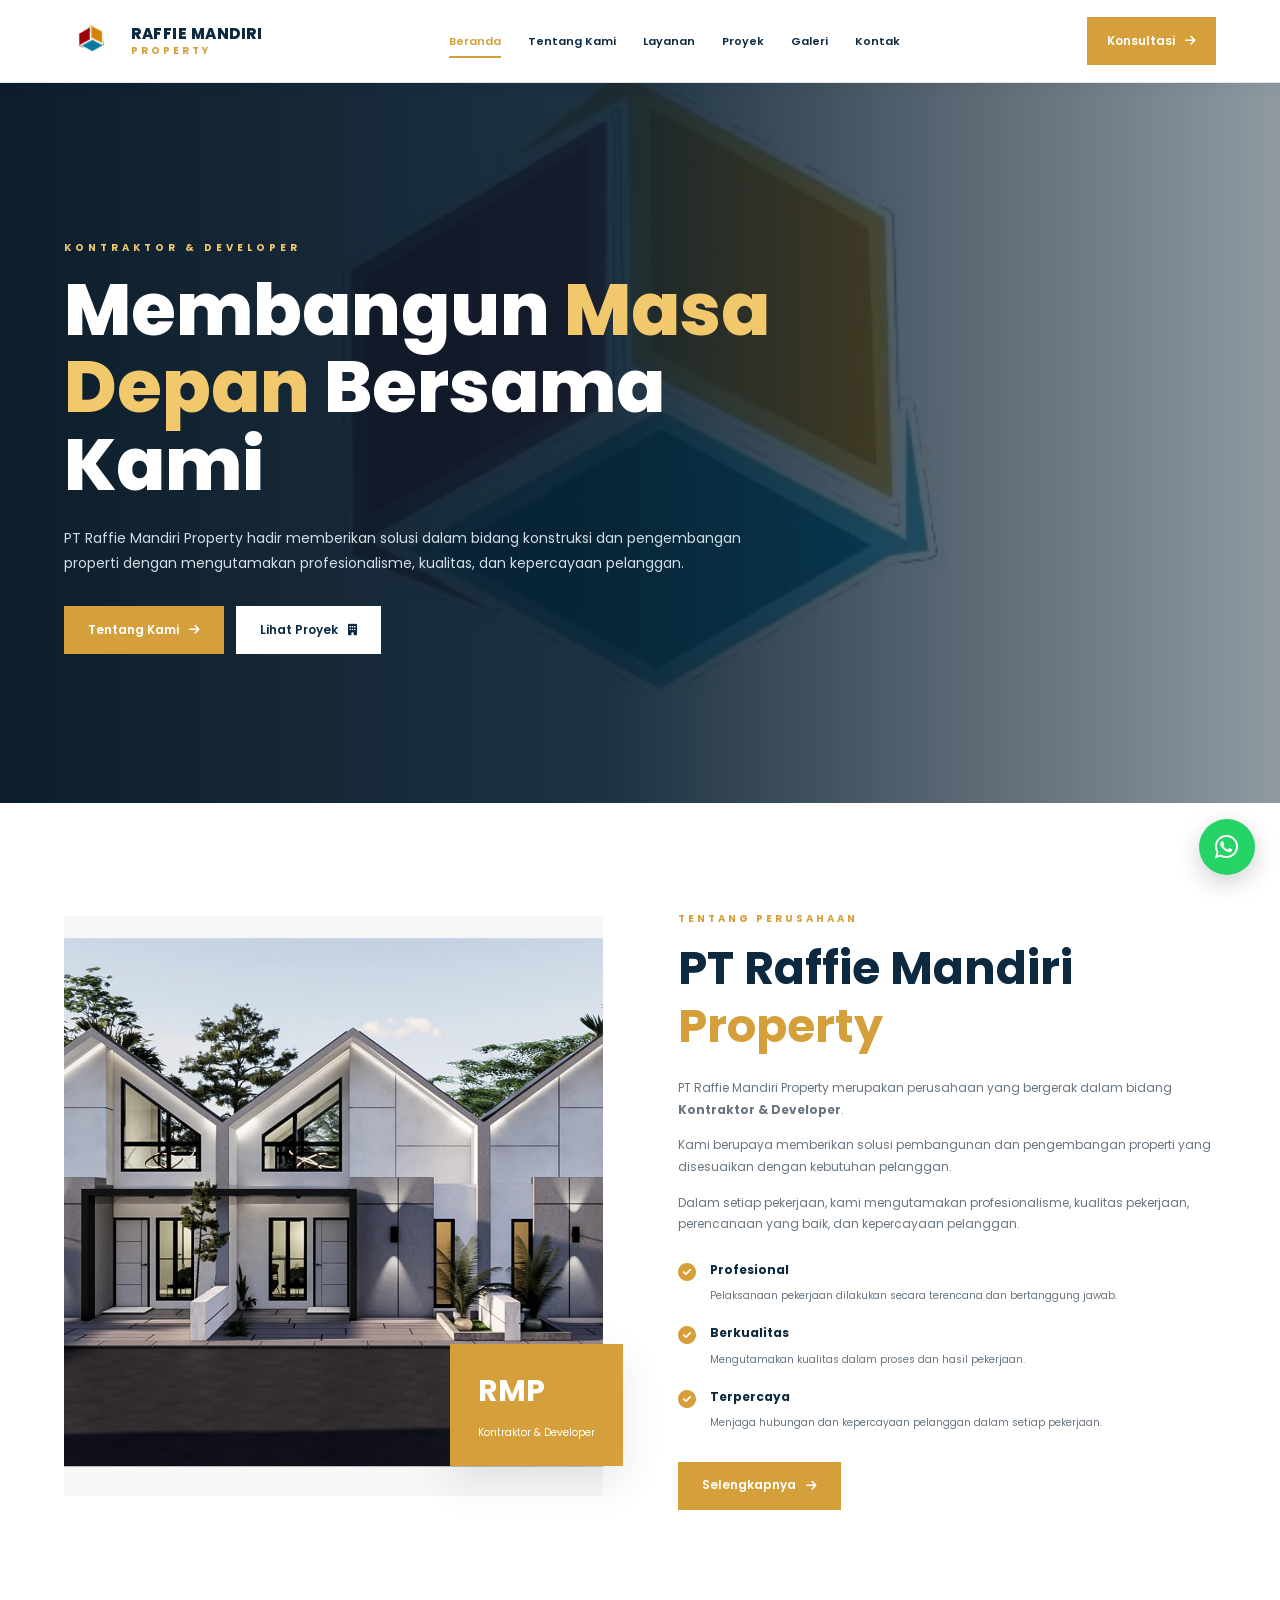
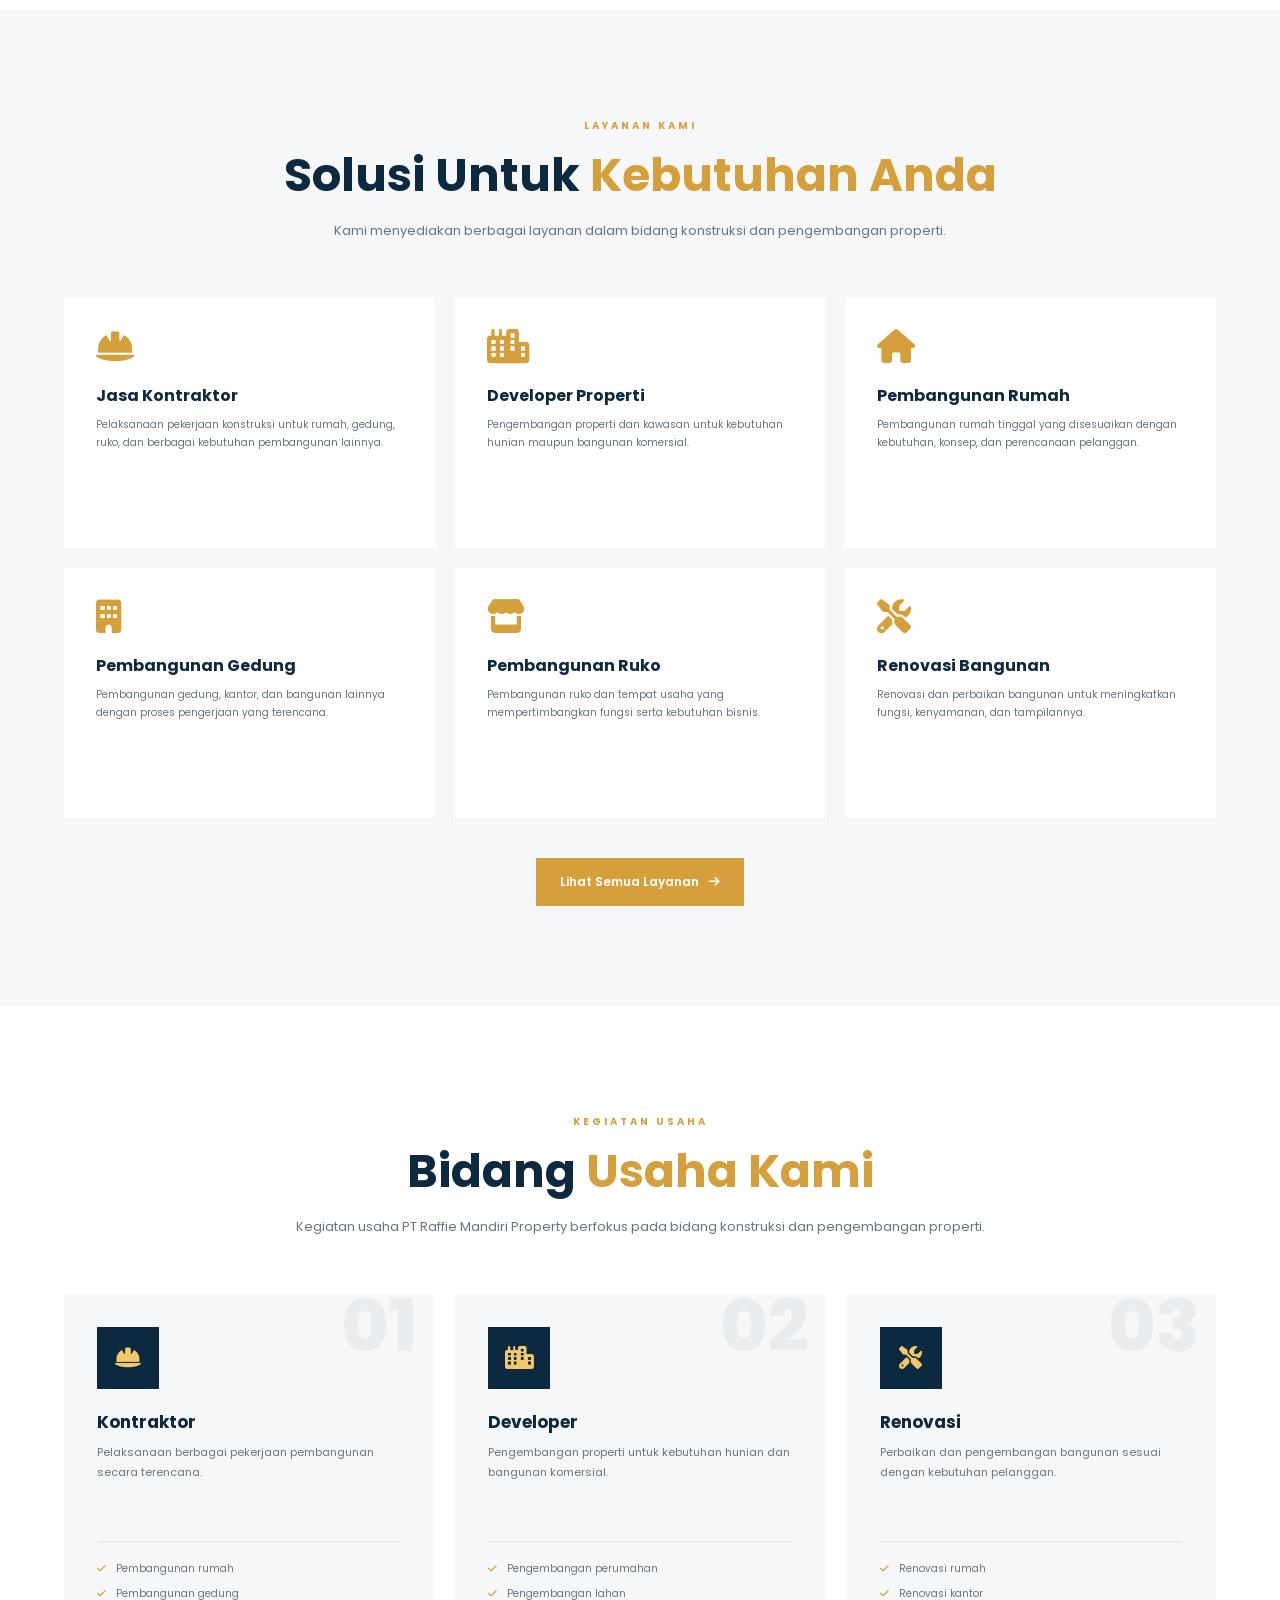
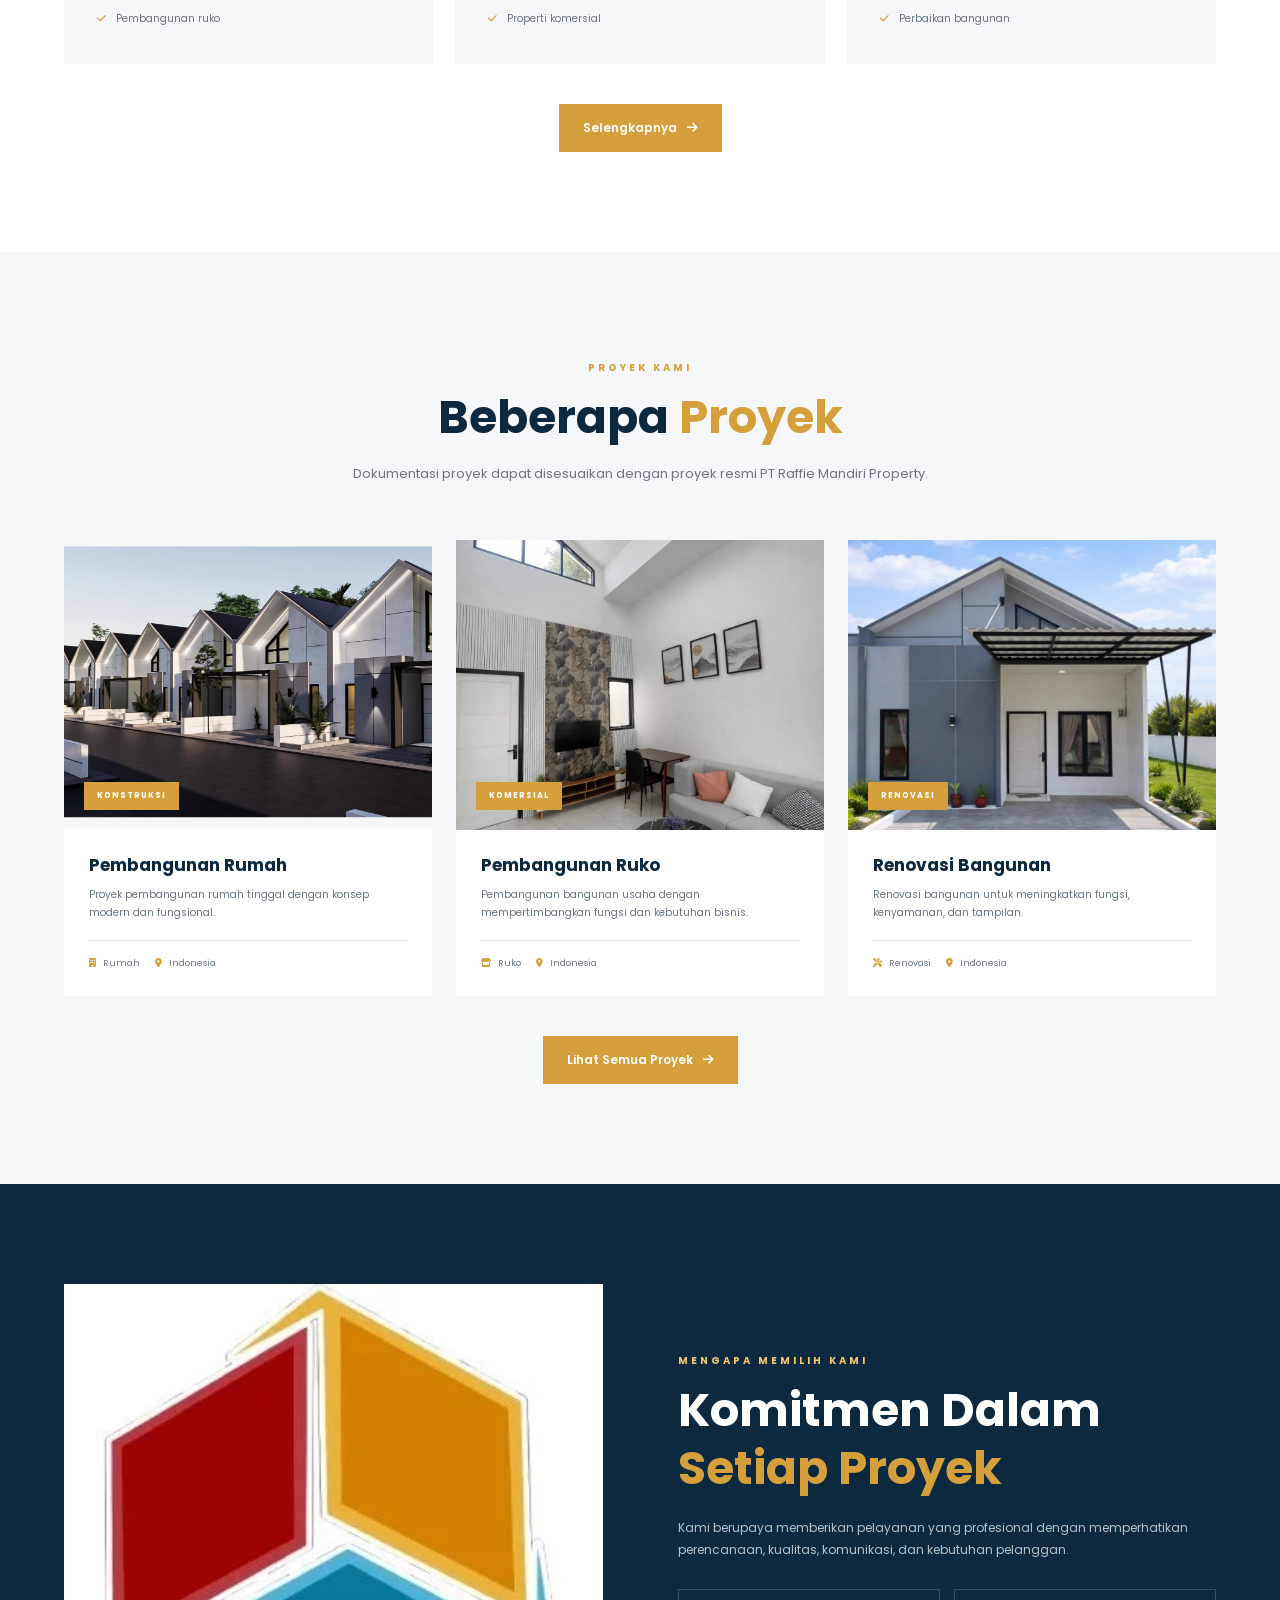
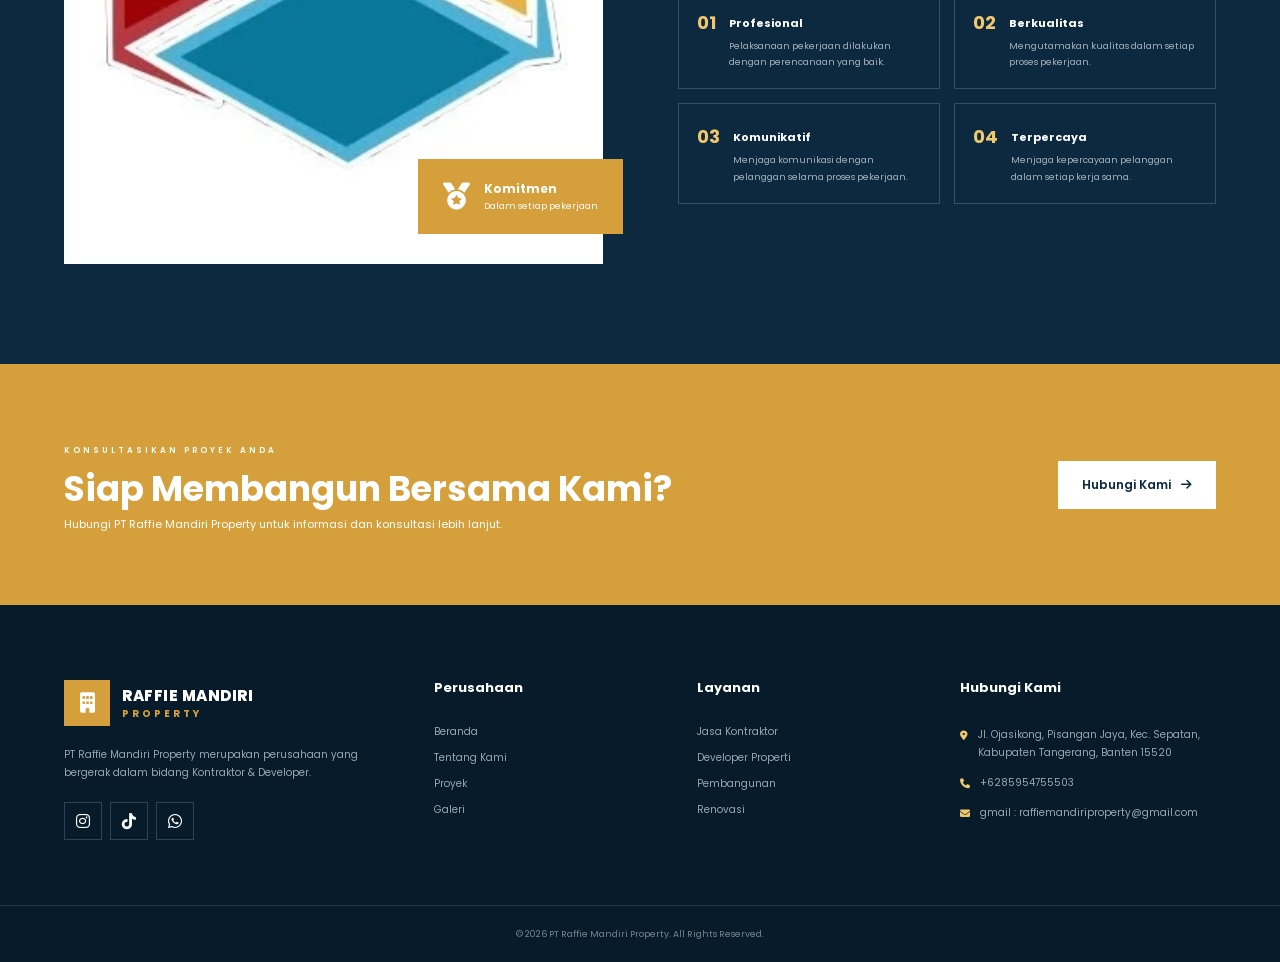
==== commit 8044a9f0: "first commit12" ====
--- a/index.html
+++ b/index.html
@@ -44,25 +44,26 @@
 
         <!-- LOGO -->
 
-        <a href="index.html" class="logo">
-
-            <div class="logo-icon">
-                <i class="fa-solid fa-building"></i>
-            </div>
-
-            <div class="logo-text">
-
-                <strong>
-                    RAFFIE MANDIRI
-                </strong>
-
-                <span>
-                    PROPERTY
-                </span>
-
-            </div>
-
-        </a>
+    <!-- LOGO PERUSAHAAN -->
+
+<a href="index.html" class="logo">
+
+    <div class="logo-image">
+
+        <img src="images/logo.jpg"
+             alt="Logo PT Raffie Mandiri Property">
+
+    </div>
+
+    <div class="logo-text">
+
+        <strong>RAFFIE MANDIRI</strong>
+
+        <span>PROPERTY</span>
+
+    </div>
+
+</a>
 
 
         <!-- NAVIGATION -->
@@ -1110,7 +1111,7 @@
 
             <div class="socials">
 
-                <a href="#"
+                <a href="https://www.instagram.com/clustertamanfirdaus_?stkn=MWM0cG13aTc4azJiYQ%3D%3D&utm_source=qr"
                    aria-label="Instagram">
 
                     <i class="fa-brands fa-instagram"></i>
@@ -1118,15 +1119,15 @@
                 </a>
 
 
-                <a href="#"
-                   aria-label="Facebook">
-
-                    <i class="fa-brands fa-facebook-f"></i>
+                <a href="https://www.tiktok.com/@clustertamanfirdaus"
+                   aria-label="TikTok">
+
+                    <i class="fa-brands fa-tiktok"></i>
 
                 </a>
 
 
-                <a href="#"
+                <a href="https://wa.me/6285954755503"
                    aria-label="WhatsApp">
 
                     <i class="fa-brands fa-whatsapp"></i>
@@ -1206,7 +1207,7 @@
                 <i class="fa-solid fa-location-dot"></i>
 
                 <span>
-                    Masukkan alamat resmi perusahaan
+                    Jl. Ojasikong, Pisangan Jaya, Kec. Sepatan, Kabupaten Tangerang, Banten 15520
                 </span>
 
             </p>
@@ -1217,7 +1218,7 @@
                 <i class="fa-solid fa-phone"></i>
 
                 <span>
-                    +62 xxx xxxx xxxx
+                    +6285954755503
                 </span>
 
             </p>
@@ -1228,7 +1229,7 @@
                 <i class="fa-solid fa-envelope"></i>
 
                 <span>
-                    Masukkan email perusahaan
+                    gmail : raffiemandiriproperty@gmail.com
                 </span>
 
             </p>
--- a/css/style.css
+++ b/css/style.css
@@ -3079,4 +3079,546 @@
     .business-commitments {
         grid-template-columns: 1fr;
     }
+}
+
+/* =====================================================
+   CONTACT MODERN PAGE
+===================================================== */
+
+.contact-intro {
+    background: var(--white);
+}
+
+/* CONTACT METHOD GRID */
+
+.contact-method-grid {
+    display: grid;
+    grid-template-columns: repeat(3, 1fr);
+    gap: 25px;
+    margin-top: 50px;
+}
+
+.contact-method-card {
+    display: flex;
+    flex-direction: column;
+    align-items: flex-start;
+
+    padding: 35px 30px;
+    background: var(--white);
+    border: 1px solid var(--border);
+    border-radius: 12px;
+
+    transition: var(--transition);
+}
+
+.contact-method-card:hover {
+    transform: translateY(-7px);
+    box-shadow: var(--shadow);
+    border-color: var(--gold);
+}
+
+.contact-method-icon {
+    width: 65px;
+    height: 65px;
+
+    display: flex;
+    align-items: center;
+    justify-content: center;
+
+    margin-bottom: 25px;
+    border-radius: 12px;
+    font-size: 30px;
+}
+
+.whatsapp-icon {
+    background: #e8f9ef;
+    color: #25d366;
+}
+
+.maps-icon {
+    background: #eaf2ff;
+    color: #4285f4;
+}
+
+.email-icon {
+    background: #fff4e1;
+    color: #d5a03b;
+}
+
+.contact-method-card h3 {
+    margin-bottom: 12px;
+    color: var(--primary);
+    font-size: 19px;
+}
+
+.contact-method-card p {
+    margin-bottom: 20px;
+    color: var(--muted);
+    font-size: 12px;
+    line-height: 1.9;
+}
+
+.contact-method-card > strong {
+    display: block;
+    margin-top: auto;
+    margin-bottom: 22px;
+    color: var(--primary);
+    font-size: 12px;
+    overflow-wrap: anywhere;
+}
+
+.contact-method-button {
+    display: inline-flex;
+    align-items: center;
+    gap: 12px;
+
+    padding: 13px 18px;
+
+    background: var(--primary);
+    color: var(--white);
+
+    border-radius: 6px;
+
+    font-size: 11px;
+    font-weight: 600;
+
+    transition: var(--transition);
+}
+
+.contact-method-button:hover {
+    background: var(--gold);
+    color: var(--white);
+}
+
+
+/* =====================================================
+   CONTACT FORM SECTION
+===================================================== */
+
+.contact-form-section {
+    padding: 100px 0;
+    background: var(--light);
+}
+
+.contact-main-grid {
+    display: grid;
+    grid-template-columns: 0.9fr 1.1fr;
+    gap: 75px;
+    align-items: start;
+}
+
+.contact-main-info h2 {
+    margin: 12px 0 20px;
+}
+
+.contact-main-info > p {
+    color: var(--muted);
+    font-size: 12px;
+    line-height: 2;
+}
+
+.contact-benefit-list {
+    display: grid;
+    gap: 25px;
+    margin-top: 35px;
+}
+
+.contact-benefit {
+    display: flex;
+    gap: 18px;
+}
+
+.contact-benefit > div {
+    width: 48px;
+    height: 48px;
+
+    display: flex;
+    align-items: center;
+    justify-content: center;
+
+    flex-shrink: 0;
+
+    background: var(--primary);
+    color: var(--gold);
+
+    border-radius: 8px;
+    font-size: 20px;
+}
+
+.contact-benefit h4 {
+    margin-bottom: 5px;
+    color: var(--primary);
+    font-size: 13px;
+}
+
+.contact-benefit p {
+    color: var(--muted);
+    font-size: 11px;
+    line-height: 1.8;
+}
+
+
+/* DIRECT WHATSAPP */
+
+.contact-direct-wa {
+    display: flex;
+    gap: 18px;
+
+    margin-top: 40px;
+    padding: 25px;
+
+    background: var(--primary);
+    color: var(--white);
+
+    border-radius: 10px;
+}
+
+.contact-direct-wa > i {
+    color: #25d366;
+    font-size: 38px;
+}
+
+.contact-direct-wa h4 {
+    margin-bottom: 7px;
+    font-size: 14px;
+}
+
+.contact-direct-wa p {
+    margin-bottom: 15px;
+    color: #b7c3cc;
+    font-size: 11px;
+    line-height: 1.8;
+}
+
+.contact-direct-wa a {
+    display: inline-flex;
+    align-items: center;
+    gap: 10px;
+
+    color: var(--gold-light);
+    font-size: 11px;
+    font-weight: 700;
+}
+
+
+/* FORM CARD */
+
+.contact-modern-form {
+    padding: 40px;
+    background: var(--white);
+    border: 1px solid var(--border);
+    border-radius: 12px;
+    box-shadow: var(--shadow);
+}
+
+.contact-modern-form h3 {
+    margin: 10px 0;
+    color: var(--primary);
+    font-size: 27px;
+}
+
+.contact-modern-form > p {
+    margin-bottom: 30px;
+    color: var(--muted);
+    font-size: 12px;
+    line-height: 1.8;
+}
+
+.contact-modern-form .form-group {
+    margin-bottom: 22px;
+}
+
+.contact-modern-form .form-group label {
+    display: block;
+    margin-bottom: 9px;
+    color: var(--primary);
+    font-size: 12px;
+    font-weight: 600;
+}
+
+.contact-modern-form .form-input {
+    position: relative;
+}
+
+.contact-modern-form .form-input > i {
+    position: absolute;
+    left: 17px;
+    top: 50%;
+
+    transform: translateY(-50%);
+
+    color: var(--gold);
+    font-size: 14px;
+}
+
+.contact-modern-form .form-input input,
+.contact-modern-form .form-input select,
+.contact-modern-form .form-input textarea {
+    width: 100%;
+    padding: 15px 15px 15px 45px;
+
+    border: 1px solid var(--border);
+    border-radius: 6px;
+
+    background: var(--white);
+    color: var(--text);
+
+    font-family: "Poppins", sans-serif;
+    font-size: 12px;
+
+    outline: none;
+    transition: var(--transition);
+}
+
+.contact-modern-form .form-input input:focus,
+.contact-modern-form .form-input select:focus,
+.contact-modern-form .form-input textarea:focus {
+    border-color: var(--gold);
+    box-shadow: 0 0 0 3px rgba(213, 160, 59, 0.1);
+}
+
+.contact-modern-form .textarea-input > i {
+    top: 20px;
+    transform: none;
+}
+
+.contact-modern-form textarea {
+    resize: vertical;
+    min-height: 140px;
+}
+
+.contact-modern-form .contact-submit {
+    width: 100%;
+    display: flex;
+    justify-content: center;
+    gap: 12px;
+    border: none;
+    cursor: pointer;
+}
+
+.contact-modern-form .form-note {
+    display: flex;
+    gap: 8px;
+
+    margin-top: 15px;
+    color: var(--muted);
+
+    font-size: 10px;
+    line-height: 1.8;
+}
+
+.contact-modern-form .form-note i {
+    margin-top: 3px;
+    color: var(--gold);
+}
+
+
+/* =====================================================
+   GOOGLE MAPS
+===================================================== */
+
+.contact-map-section {
+    padding: 100px 0;
+    background: var(--white);
+}
+
+.google-map-wrapper {
+    overflow: hidden;
+    border-radius: 12px;
+    box-shadow: var(--shadow);
+}
+
+.google-map-wrapper iframe {
+    display: block;
+    width: 100%;
+    height: 450px;
+    border: 0;
+}
+
+.map-location-info {
+    display: flex;
+    align-items: center;
+    justify-content: space-between;
+    gap: 25px;
+
+    margin-top: 25px;
+    padding: 25px 30px;
+
+    background: var(--light);
+    border: 1px solid var(--border);
+    border-radius: 10px;
+}
+
+.map-location-left {
+    display: flex;
+    align-items: center;
+    gap: 18px;
+}
+
+.map-location-icon {
+    display: flex;
+    align-items: center;
+    justify-content: center;
+
+    width: 55px;
+    height: 55px;
+    flex-shrink: 0;
+
+    background: var(--primary);
+    color: var(--gold);
+
+    border-radius: 8px;
+    font-size: 23px;
+}
+
+.map-location-left h3 {
+    margin-bottom: 5px;
+    color: var(--primary);
+    font-size: 16px;
+}
+
+.map-location-left p {
+    color: var(--muted);
+    font-size: 12px;
+}
+
+.map-location-info .btn {
+    white-space: nowrap;
+}
+
+
+/* =====================================================
+   RESPONSIVE CONTACT
+===================================================== */
+
+@media (max-width: 1100px) {
+
+    .contact-method-grid {
+        gap: 15px;
+    }
+
+    .contact-main-grid {
+        gap: 40px;
+    }
+}
+
+@media (max-width: 900px) {
+
+    .contact-method-grid {
+        grid-template-columns: repeat(2, 1fr);
+    }
+
+    .contact-main-grid {
+        grid-template-columns: 1fr;
+    }
+}
+
+@media (max-width: 700px) {
+
+    .contact-form-section,
+    .contact-map-section {
+        padding: 70px 0;
+    }
+
+    .contact-method-grid {
+        grid-template-columns: 1fr;
+    }
+
+    .contact-modern-form {
+        padding: 25px 20px;
+    }
+
+    .contact-main-info h2 {
+        font-size: 29px;
+    }
+
+    .contact-direct-wa {
+        padding: 20px;
+    }
+
+    .google-map-wrapper iframe {
+        height: 320px;
+    }
+
+    .map-location-info {
+        flex-direction: column;
+        align-items: stretch;
+        padding: 20px;
+    }
+
+    .map-location-info .btn {
+        width: 100%;
+        justify-content: center;
+    }
+}
+
+/* ==========================================
+   LOGO PERUSAHAAN
+========================================== */
+
+.logo {
+    display: flex;
+    align-items: center;
+    gap: 12px;
+    text-decoration: none;
+}
+
+/* LOGO IMAGE */
+
+.logo-image {
+    width: 55px;
+    height: 55px;
+
+    display: flex;
+    align-items: center;
+    justify-content: center;
+
+    flex-shrink: 0;
+}
+
+.logo-image img {
+    width: 100%;
+    height: 100%;
+
+    object-fit: contain;
+}
+
+/* TEXT LOGO */
+
+.logo-text {
+    display: flex;
+    flex-direction: column;
+}
+
+.logo-text strong {
+    font-size: 15px;
+    font-weight: 800;
+    color: var(--primary);
+}
+
+.logo-text span {
+    font-size: 10px;
+    font-weight: 700;
+    letter-spacing: 3px;
+    color: var(--gold);
+}
+
+/* RESPONSIVE */
+
+@media (max-width: 700px) {
+
+    .logo-image {
+        width: 42px;
+        height: 42px;
+    }
+
+    .logo-text strong {
+        font-size: 12px;
+    }
+
+    .logo-text span {
+        font-size: 8px;
+        letter-spacing: 2px;
+    }
+
 }
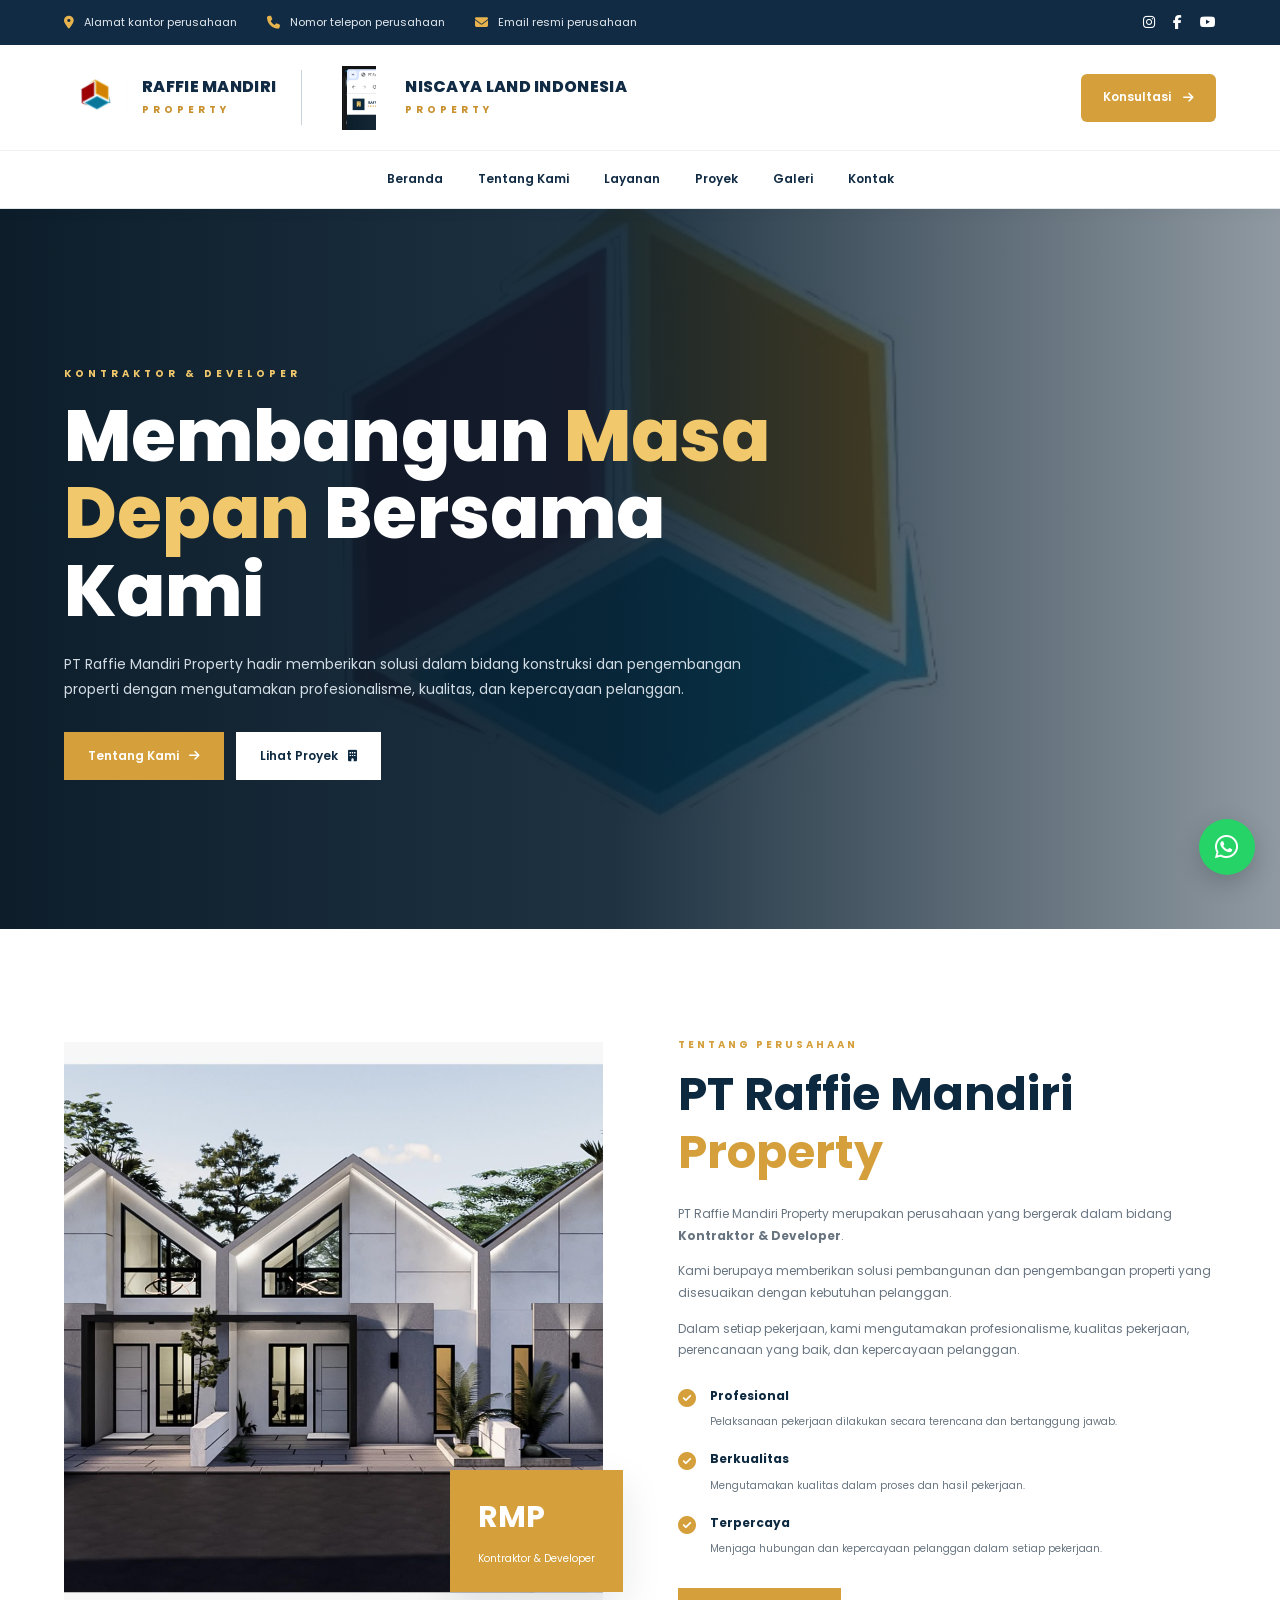
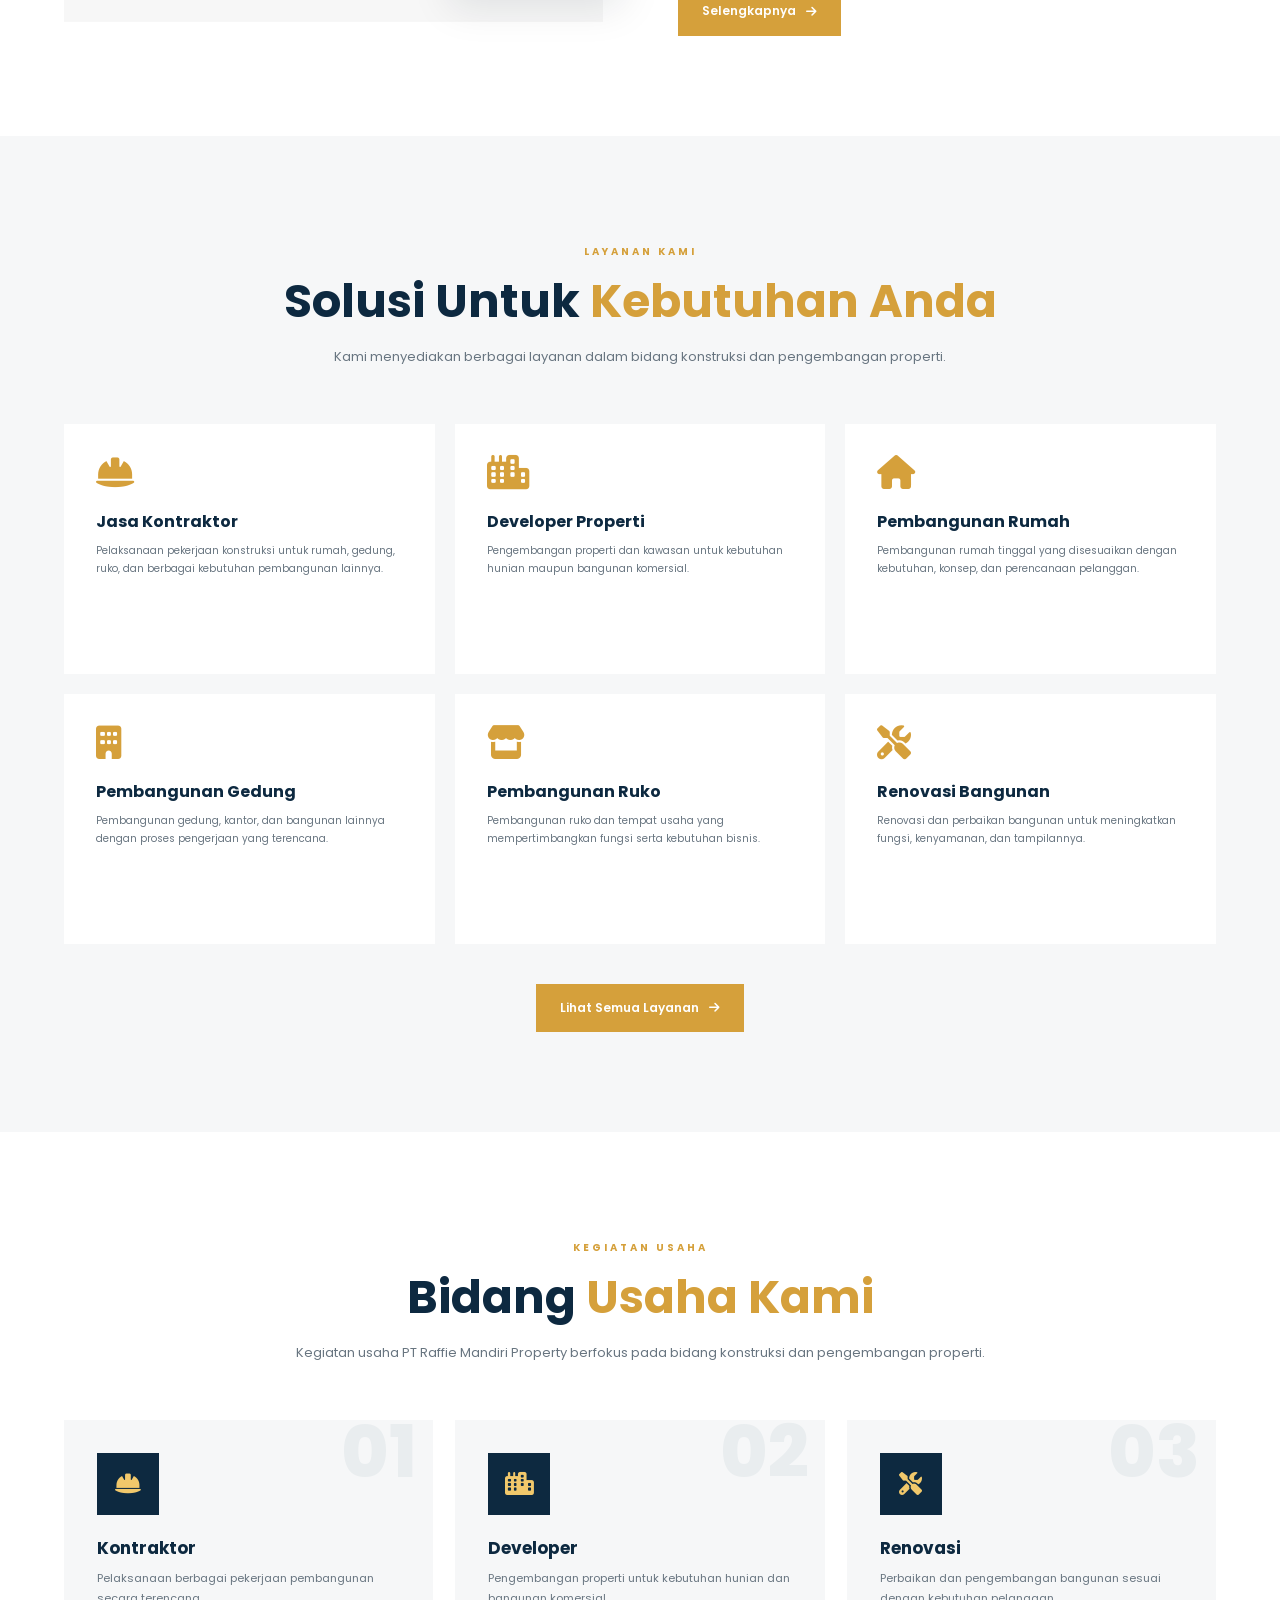
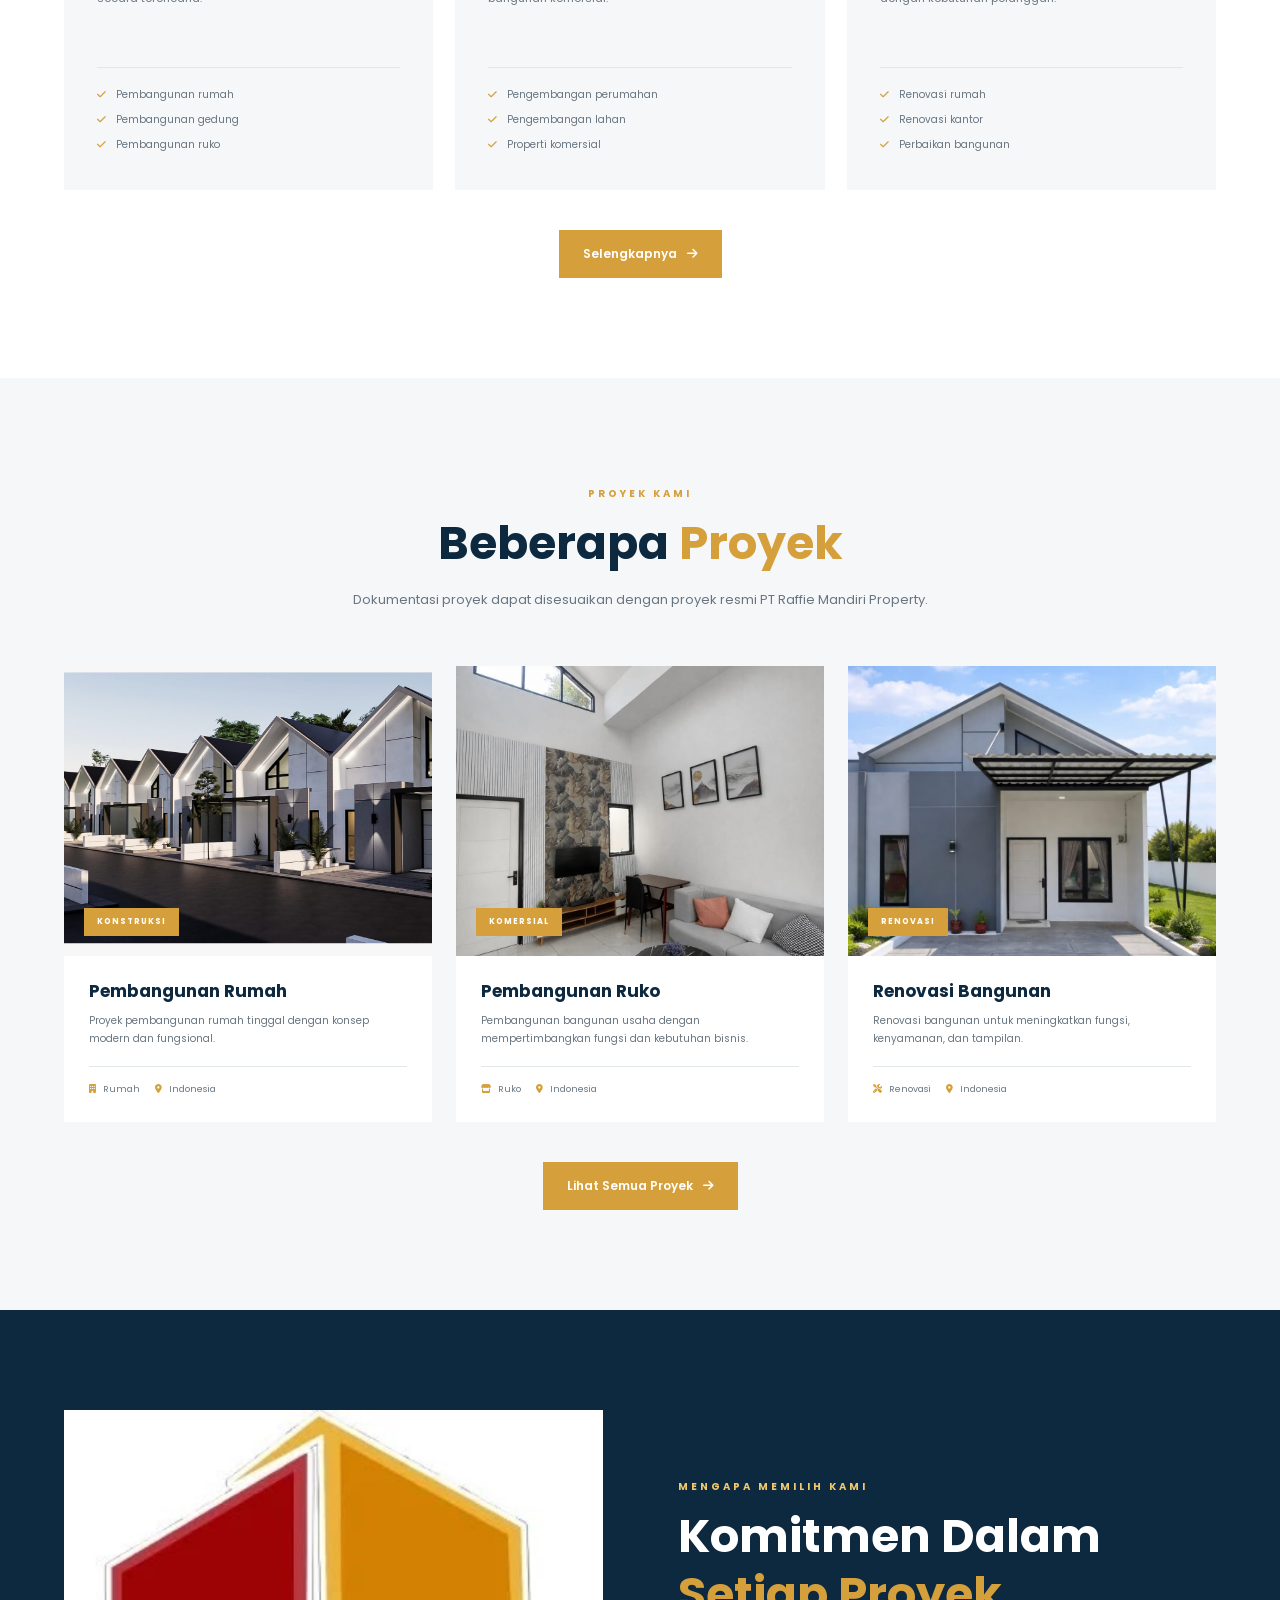
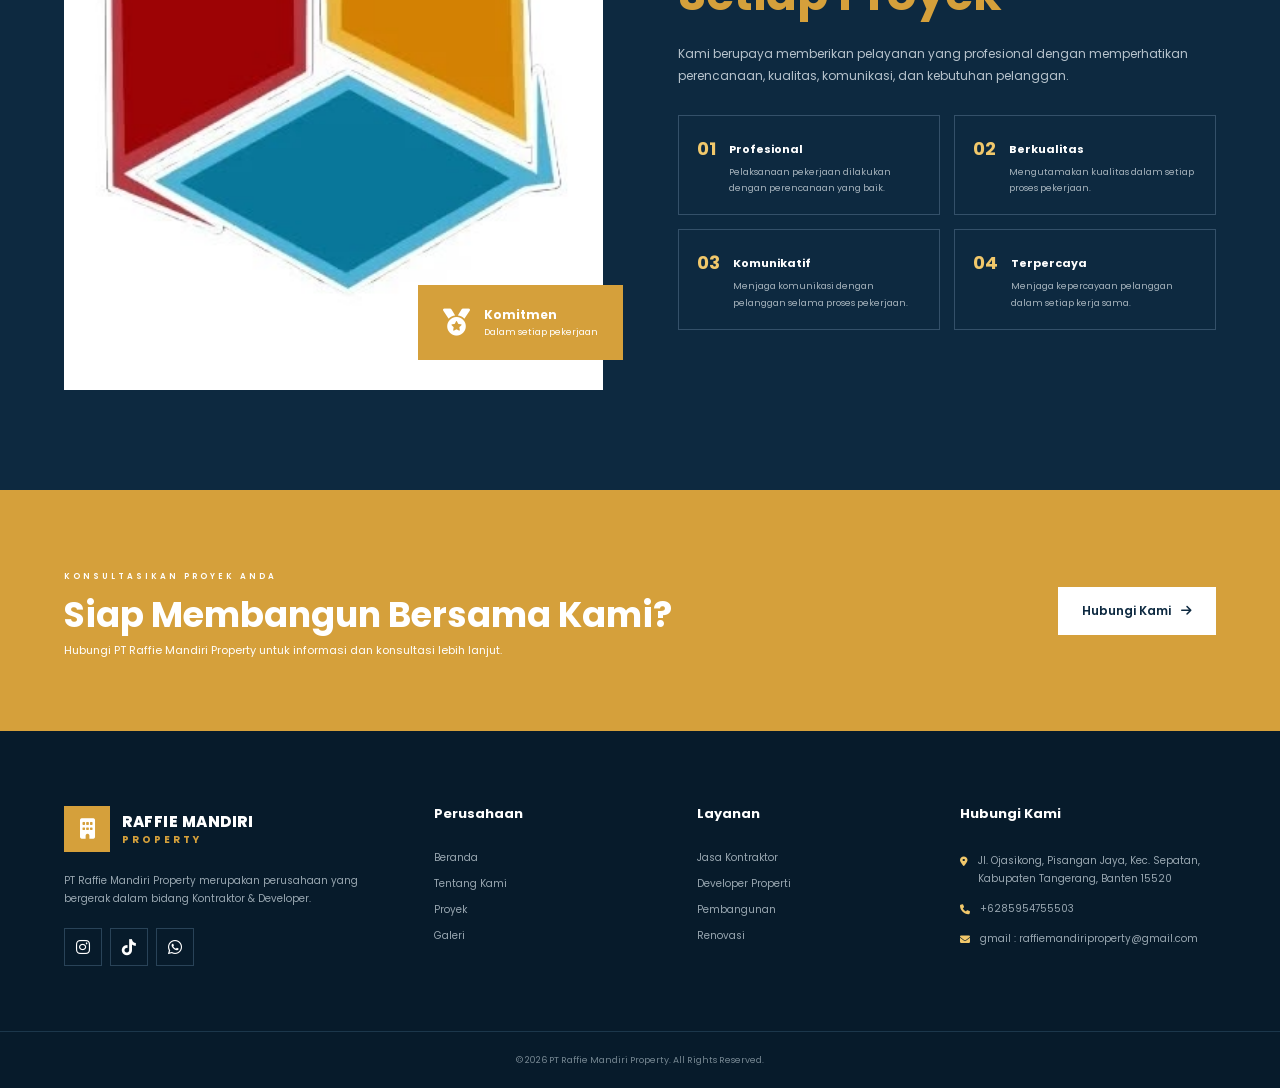
==== commit b34d948c: "first commit128p" ====
--- a/index.html
+++ b/index.html
@@ -3,17 +3,15 @@
 
 <head>
     <meta charset="UTF-8">
-
     <meta name="viewport" content="width=device-width, initial-scale=1.0">
 
-    <title>PT Raffie Mandiri Property | Kontraktor & Developer</title>
+    <title>Galeri | PT Raffie Mandiri Property</title>
 
     <meta name="description"
-          content="PT Raffie Mandiri Property bergerak dalam bidang Kontraktor dan Developer. Solusi pembangunan, pengembangan properti, dan renovasi.">
-
-    <!-- Google Fonts -->
+          content="Galeri dokumentasi proyek dan kegiatan PT Raffie Mandiri Property dalam bidang kontraktor dan developer.">
+
+    <!-- GOOGLE FONT -->
     <link rel="preconnect" href="https://fonts.googleapis.com">
-
     <link rel="preconnect"
           href="https://fonts.gstatic.com"
           crossorigin>
@@ -21,7 +19,7 @@
     <link href="https://fonts.googleapis.com/css2?family=Poppins:wght@400;500;600;700;800&display=swap"
           rel="stylesheet">
 
-    <!-- Font Awesome -->
+    <!-- FONT AWESOME -->
     <link rel="stylesheet"
           href="https://cdnjs.cloudflare.com/ajax/libs/font-awesome/6.5.2/css/all.min.css">
 
@@ -37,88 +35,146 @@
      HEADER
 ===================================================== -->
 
-<header class="header" id="header">
-
-    <div class="container navbar">
-
-
-        <!-- LOGO -->
-
-    <!-- LOGO PERUSAHAAN -->
-
-<a href="index.html" class="logo">
-
-    <div class="logo-image">
-
-        <img src="images/logo.jpg"
-             alt="Logo PT Raffie Mandiri Property">
+
+<!-- =====================================================
+     HEADER - DUAL COMPANY BRANDING
+===================================================== -->
+
+<header class="header dual-header" id="header">
+
+    <!-- TOP BAR -->
+    <div class="topbar">
+
+        <div class="container topbar-inner">
+
+            <div class="topbar-contact">
+
+                <span>
+                    <i class="fa-solid fa-location-dot"></i>
+                    Alamat kantor perusahaan
+                </span>
+
+                <span>
+                    <i class="fa-solid fa-phone"></i>
+                    Nomor telepon perusahaan
+                </span>
+
+                <span>
+                    <i class="fa-solid fa-envelope"></i>
+                    Email resmi perusahaan
+                </span>
+
+            </div>
+
+            <div class="topbar-social">
+
+                <a href="#" aria-label="Instagram">
+                    <i class="fa-brands fa-instagram"></i>
+                </a>
+
+                <a href="#" aria-label="Facebook">
+                    <i class="fa-brands fa-facebook-f"></i>
+                </a>
+
+                <a href="#" aria-label="YouTube">
+                    <i class="fa-brands fa-youtube"></i>
+                </a>
+
+            </div>
+
+        </div>
 
     </div>
 
-    <div class="logo-text">
-
-        <strong>RAFFIE MANDIRI</strong>
-
-        <span>PROPERTY</span>
+
+    <!-- MAIN HEADER -->
+    <div class="container dual-navbar">
+
+        <!-- DUA LOGO -->
+        <div class="brand-partnership">
+
+            <!-- RAFFIE MANDIRI -->
+            <a href="index.html" class="partner-brand">
+
+                <img
+                    src="images/logo.jpg"
+                    alt="Logo PT Raffie Mandiri Property">
+
+                <div class="partner-brand-text">
+
+                    <strong>RAFFIE MANDIRI</strong>
+
+                    <span>PROPERTY</span>
+
+                </div>
+
+            </a>
+
+
+            <span class="partner-divider"></span>
+
+
+            <!-- NISCAYA LAND -->
+            <div class="partner-brand">
+
+                <img
+                    src="images/logo-niscaya.png"
+                    alt="Logo Niscaya Land Indonesia">
+
+                <div class="partner-brand-text">
+
+                    <strong>NISCAYA LAND INDONESIA</strong>
+
+                    <span>PROPERTY</span>
+
+                </div>
+
+            </div>
+
+        </div>
+
+
+        <!-- HEADER ACTIONS -->
+        <div class="dual-header-actions">
+
+            <a href="kontak.html" class="btn btn-nav">
+                Konsultasi
+                <i class="fa-solid fa-arrow-right"></i>
+            </a>
+
+            <button
+                class="menu-toggle"
+                id="menuToggle"
+                type="button"
+                aria-label="Buka menu"
+                aria-expanded="false"
+                aria-controls="navMenu">
+
+                <i class="fa-solid fa-bars"></i>
+
+            </button>
+
+        </div>
 
     </div>
 
-</a>
-
-
-        <!-- NAVIGATION -->
-
-        <nav class="nav-menu" id="navMenu">
-
-            <a href="index.html" class="active">
-                Beranda
-            </a>
-
-            <a href="tentang.html">
-                Tentang Kami
-            </a>
-
-            <a href="layanan.html">
-                Layanan
-            </a>
-
-            <a href="proyek.html">
-                Proyek
-            </a>
-
-            <a href="galeri.html">
-                Galeri
-            </a>
-
-            <a href="kontak.html">
-                Kontak
-            </a>
-
-        </nav>
-
-
-        <!-- BUTTON -->
-
-        <a href="kontak.html" class="btn btn-nav">
-
-            Konsultasi
-
-            <i class="fa-solid fa-arrow-right"></i>
-
-        </a>
-
-
-        <!-- MOBILE BUTTON -->
-
-        <button class="menu-toggle"
-                id="menuToggle"
-                aria-label="Buka menu">
-
-            <i class="fa-solid fa-bars"></i>
-
-        </button>
-
-    </div>
+
+    <!-- NAVIGATION -->
+    <nav class="dual-navigation" id="navMenu">
+
+        <a href="index.html">Beranda</a>
+
+        <a href="tentang.html">Tentang Kami</a>
+
+        <a href="layanan.html">Layanan</a>
+
+        <a href="proyek.html">Proyek</a>
+
+        <a href="galeri.html">Galeri</a>
+
+        <a href="kontak.html">Kontak</a>
+
+    </nav>
 
 </header>
 
@@ -126,6 +182,7 @@
 <!-- =====================================================
      HERO
 ===================================================== -->
+
 
 <section class="hero">
 
--- a/css/style.css
+++ b/css/style.css
@@ -3621,4 +3621,764 @@
         letter-spacing: 2px;
     }
 
-}+}
+
+/* =====================================================
+   VIDEO PROFIL PERUSAHAAN
+===================================================== */
+
+.company-video-section {
+    padding: 100px 0;
+    background: var(--light);
+}
+
+/* VIDEO CONTAINER */
+
+.company-video-wrapper {
+    position: relative;
+
+    width: 100%;
+    max-width: 1000px;
+
+    margin: 45px auto 0;
+
+    overflow: hidden;
+
+    border-radius: 15px;
+
+    background: #071b2b;
+
+    box-shadow: 0 20px 50px rgba(7, 27, 43, 0.18);
+}
+
+/* VIDEO */
+
+.company-video-wrapper video {
+    display: block;
+
+    width: 100%;
+    aspect-ratio: 16 / 9;
+
+    object-fit: contain;
+
+    background: #071b2b;
+}
+
+/* VIDEO DESCRIPTION */
+
+.company-video-description {
+    display: flex;
+    align-items: center;
+    gap: 18px;
+
+    max-width: 1000px;
+
+    margin: 25px auto 0;
+    padding: 25px 30px;
+
+    background: #ffffff;
+
+    border: 1px solid var(--border);
+    border-radius: 10px;
+}
+
+/* ICON */
+
+.video-description-icon {
+    width: 55px;
+    height: 55px;
+
+    display: flex;
+    align-items: center;
+    justify-content: center;
+
+    flex-shrink: 0;
+
+    background: var(--primary);
+    color: var(--gold);
+
+    border-radius: 10px;
+
+    font-size: 20px;
+}
+
+/* TEXT */
+
+.company-video-description h3 {
+    margin-bottom: 6px;
+
+    color: var(--primary);
+
+    font-size: 16px;
+    font-weight: 700;
+}
+
+.company-video-description p {
+    color: var(--muted);
+
+    font-size: 12px;
+    line-height: 1.8;
+}
+
+/* RESPONSIVE */
+
+@media (max-width: 700px) {
+
+    .company-video-section {
+        padding: 70px 0;
+    }
+
+    .company-video-wrapper {
+        margin-top: 30px;
+        border-radius: 10px;
+    }
+
+    .company-video-description {
+        padding: 20px;
+        gap: 12px;
+    }
+
+    .video-description-icon {
+        width: 45px;
+        height: 45px;
+
+        font-size: 16px;
+    }
+
+    .company-video-description h3 {
+        font-size: 13px;
+    }
+
+    .company-video-description p {
+        font-size: 11px;
+    }
+
+}
+
+
+/* =====================================================
+   DUAL BRAND HEADER
+===================================================== */
+
+.dual-header {
+    position: sticky;
+    top: 0;
+    z-index: 1000;
+
+    background: #ffffff;
+    box-shadow: 0 4px 25px rgba(0, 0, 0, 0.06);
+}
+
+
+/* =====================================================
+   TOP BAR
+===================================================== */
+
+.topbar {
+    background: #102b43;
+    color: #ffffff;
+}
+
+.topbar-inner {
+    display: flex;
+    align-items: center;
+    justify-content: space-between;
+    gap: 25px;
+
+    min-height: 45px;
+}
+
+.topbar-contact {
+    display: flex;
+    align-items: center;
+    flex-wrap: wrap;
+    gap: 30px;
+}
+
+.topbar-contact span {
+    display: inline-flex;
+    align-items: center;
+    gap: 10px;
+
+    font-size: 11px;
+    color: #e3e9ee;
+}
+
+.topbar-contact i {
+    color: #e7b34e;
+    font-size: 13px;
+}
+
+.topbar-social {
+    display: flex;
+    align-items: center;
+    gap: 18px;
+}
+
+.topbar-social a {
+    color: #ffffff;
+    font-size: 14px;
+    transition: 0.3s;
+}
+
+.topbar-social a:hover {
+    color: #e7b34e;
+}
+
+
+/* =====================================================
+   MAIN NAVBAR
+===================================================== */
+
+.dual-navbar {
+    display: flex;
+    align-items: center;
+    justify-content: space-between;
+    gap: 24px;
+
+    min-height: 105px;
+    padding-top: 15px;
+    padding-bottom: 15px;
+}
+
+.brand-partnership {
+    display: flex;
+    align-items: center;
+    gap: 25px;
+
+    min-width: 0;
+}
+
+.partner-brand {
+    display: flex;
+    align-items: center;
+    gap: 14px;
+
+    min-width: 0;
+    text-decoration: none;
+}
+
+.partner-brand img {
+    width: 64px;
+    height: 64px;
+
+    object-fit: contain;
+    flex-shrink: 0;
+}
+
+.partner-brand-text {
+    display: flex;
+    flex-direction: column;
+    gap: 4px;
+}
+
+.partner-brand-text strong {
+    color: #102b43;
+
+    font-size: 16px;
+    font-weight: 800;
+
+    line-height: 1.3;
+    letter-spacing: 0.3px;
+}
+
+.partner-brand-text span {
+    color: #c9912e;
+
+    font-size: 10px;
+    font-weight: 700;
+
+    letter-spacing: 4px;
+}
+
+.partner-divider {
+    width: 1px;
+    height: 55px;
+
+    flex-shrink: 0;
+    background: #cbd3da;
+}
+
+
+/* HEADER BUTTON */
+
+.dual-header-actions {
+    display: flex;
+    align-items: center;
+    gap: 20px;
+    flex-shrink: 0;
+}
+
+.dual-header-actions .btn-nav {
+    display: inline-flex;
+    align-items: center;
+    gap: 12px;
+
+    padding: 13px 22px;
+
+    background: #d5a03b;
+    color: #ffffff;
+
+    border-radius: 6px;
+
+    font-size: 12px;
+    font-weight: 600;
+}
+
+.dual-header-actions .btn-nav:hover {
+    background: #b98224;
+}
+
+
+/* =====================================================
+   DESKTOP NAVIGATION
+===================================================== */
+
+.dual-navigation {
+    display: flex;
+    align-items: center;
+    justify-content: center;
+    gap: 35px;
+
+    padding: 0 20px;
+    min-height: 58px;
+
+    background: #ffffff;
+    border-top: 1px solid #edf1f3;
+}
+
+.dual-navigation a {
+    display: inline-flex;
+    align-items: center;
+
+    position: relative;
+
+    padding: 17px 0;
+
+    color: #102b43;
+    font-size: 12px;
+    font-weight: 600;
+
+    text-decoration: none;
+    transition: 0.3s;
+}
+
+.dual-navigation a:hover,
+.dual-navigation a.active {
+    color: #c9912e;
+}
+
+.dual-navigation a.active::after {
+    content: "";
+
+    position: absolute;
+    bottom: 8px;
+    left: 0;
+
+    width: 100%;
+    height: 2px;
+
+    background: #d5a03b;
+}
+
+
+/* HAMBURGER - HIDDEN ON DESKTOP */
+
+.dual-header .menu-toggle {
+    display: none;
+
+    width: 44px;
+    height: 44px;
+
+    align-items: center;
+    justify-content: center;
+
+    border: none;
+    background: transparent;
+    color: #102b43;
+
+    font-size: 25px;
+    cursor: pointer;
+}
+
+
+/* =====================================================
+   HERO WITH TWO LOGOS
+===================================================== */
+
+.dual-page-hero {
+    position: relative;
+
+    display: flex;
+    align-items: center;
+
+    min-height: 580px;
+    padding: 95px 0;
+
+    overflow: hidden;
+
+    background:
+        linear-gradient(
+            90deg,
+            rgba(7, 27, 43, 0.97) 0%,
+            rgba(10, 37, 58, 0.88) 48%,
+            rgba(10, 37, 58, 0.80) 100%
+        ),
+        url("../images/hero-konstruksi.jpg")
+        center / cover no-repeat;
+}
+
+.dual-hero-layout {
+    position: relative;
+    z-index: 2;
+
+    display: grid;
+    grid-template-columns: 0.9fr 1.1fr;
+    align-items: center;
+
+    gap: 40px;
+}
+
+.dual-hero-content {
+    position: relative;
+    z-index: 3;
+}
+
+.dual-hero-content .hero-small {
+    display: inline-block;
+
+    margin-bottom: 20px;
+
+    color: #f1c86b;
+    font-size: 11px;
+    font-weight: 700;
+
+    letter-spacing: 4px;
+}
+
+.dual-hero-content h1 {
+    margin-bottom: 18px;
+
+    color: #ffffff;
+    font-size: clamp(48px, 6vw, 85px);
+    font-weight: 800;
+
+    line-height: 1.1;
+}
+
+.dual-hero-content .hero-description {
+    max-width: 510px;
+
+    color: #e1e8ed;
+    font-size: 14px;
+
+    line-height: 2;
+}
+
+.dual-hero-content .breadcrumb {
+    display: flex;
+    align-items: center;
+    gap: 15px;
+
+    margin-top: 45px;
+}
+
+.dual-hero-content .breadcrumb a {
+    color: #f1c86b;
+    font-size: 12px;
+}
+
+.dual-hero-content .breadcrumb span {
+    color: #ffffff;
+    font-size: 12px;
+}
+
+.dual-hero-content .breadcrumb i {
+    color: #f1c86b;
+    font-size: 10px;
+}
+
+
+/* =====================================================
+   HERO PARTNERSHIP LOGOS
+===================================================== */
+
+.hero-partnership {
+    display: grid;
+    grid-template-columns: minmax(0, 1fr) 1px minmax(0, 1fr);
+    align-items: center;
+
+    gap: 20px;
+}
+
+.hero-partner {
+    display: flex;
+    flex-direction: column;
+    align-items: center;
+
+    min-width: 0;
+    text-align: center;
+}
+
+.hero-partner img {
+    display: block;
+
+    width: 100%;
+    max-width: 220px;
+    height: 230px;
+
+    object-fit: contain;
+
+    opacity: 0.32;
+
+    filter: drop-shadow(
+        0 15px 25px rgba(0, 0, 0, 0.2)
+    );
+}
+
+.hero-partner strong {
+    margin-top: 12px;
+
+    color: rgba(255, 255, 255, 0.35);
+
+    font-size: clamp(11px, 1.5vw, 20px);
+    font-weight: 800;
+
+    line-height: 1.4;
+    letter-spacing: 2px;
+}
+
+.hero-partner span {
+    margin-top: 5px;
+
+    color: rgba(241, 200, 107, 0.45);
+
+    font-size: 12px;
+    font-weight: 700;
+
+    letter-spacing: 5px;
+}
+
+.hero-partner-divider {
+    width: 1px;
+    height: 270px;
+
+    background: rgba(255, 255, 255, 0.3);
+}
+
+
+/* =====================================================
+   RESPONSIVE - TABLET
+===================================================== */
+
+@media (max-width: 1100px) {
+
+    .topbar-contact {
+        gap: 15px;
+    }
+
+    .partner-brand img {
+        width: 50px;
+        height: 50px;
+    }
+
+    .partner-brand-text strong {
+        font-size: 12px;
+    }
+
+    .partner-brand-text span {
+        font-size: 8px;
+        letter-spacing: 2px;
+    }
+
+    .brand-partnership {
+        gap: 14px;
+    }
+
+    .dual-header-actions .btn-nav {
+        display: none;
+    }
+
+    .dual-page-hero {
+        min-height: 500px;
+    }
+
+    .hero-partner img {
+        height: 175px;
+    }
+
+}
+
+
+/* =====================================================
+   RESPONSIVE - MOBILE NAVIGATION
+===================================================== */
+
+@media (max-width: 900px) {
+
+    .topbar {
+        display: none;
+    }
+
+    .dual-navbar {
+        min-height: 82px;
+    }
+
+    .dual-header .menu-toggle {
+        display: flex;
+    }
+
+    .dual-navigation {
+        position: absolute;
+
+        top: 100%;
+        left: 0;
+        right: 0;
+
+        display: none;
+        flex-direction: column;
+        align-items: stretch;
+
+        gap: 0;
+        padding: 10px 5% 20px;
+
+        background: #ffffff;
+
+        border-top: 1px solid #edf1f3;
+
+        box-shadow: 0 15px 30px rgba(0, 0, 0, 0.12);
+    }
+
+    .dual-navigation.active {
+        display: flex;
+    }
+
+    .dual-navigation a {
+        display: block;
+
+        width: 100%;
+        padding: 14px 10px;
+
+        border-bottom: 1px solid #edf1f3;
+    }
+
+    .dual-navigation a.active::after {
+        display: none;
+    }
+
+    .dual-hero-layout {
+        grid-template-columns: 1fr;
+    }
+
+    .dual-page-hero {
+        min-height: 480px;
+    }
+
+    .hero-partnership {
+        position: absolute;
+        top: 50%;
+        right: 0;
+
+        width: 70%;
+
+        transform: translateY(-50%);
+
+        opacity: 0.5;
+        pointer-events: none;
+    }
+
+    .hero-partner img {
+        height: 150px;
+    }
+
+    .hero-partner strong,
+    .hero-partner span {
+        display: none;
+    }
+
+    .hero-partner-divider {
+        height: 150px;
+    }
+
+}
+
+
+/* =====================================================
+   RESPONSIVE - SMALL MOBILE
+===================================================== */
+
+@media (max-width: 600px) {
+
+    .dual-navbar {
+        min-height: 76px;
+        gap: 8px;
+    }
+
+    .brand-partnership {
+        gap: 8px;
+        flex: 1;
+    }
+
+    .partner-brand {
+        gap: 6px;
+        flex: 1;
+    }
+
+    .partner-brand img {
+        width: 30px;
+        height: 30px;
+    }
+
+    .partner-brand-text strong {
+        font-size: 8px;
+        line-height: 1.3;
+    }
+
+    .partner-brand-text span {
+        font-size: 6px;
+        letter-spacing: 1px;
+    }
+
+    .partner-divider {
+        height: 32px;
+    }
+
+    .dual-header .menu-toggle {
+        width: 36px;
+        height: 36px;
+        font-size: 22px;
+        flex-shrink: 0;
+    }
+
+    .dual-page-hero {
+        min-height: 410px;
+        padding: 65px 0;
+    }
+
+    .dual-hero-content h1 {
+        font-size: 45px;
+    }
+
+    .dual-hero-content .hero-description {
+        font-size: 12px;
+    }
+
+    .dual-hero-content .hero-small {
+        font-size: 9px;
+        letter-spacing: 2px;
+    }
+
+    .hero-partnership {
+        width: 90%;
+        opacity: 0.35;
+    }
+
+    .hero-partner img {
+        height: 115px;
+    }
+
+    .hero-partner-divider {
+        height: 115px;
+    }
+
+}
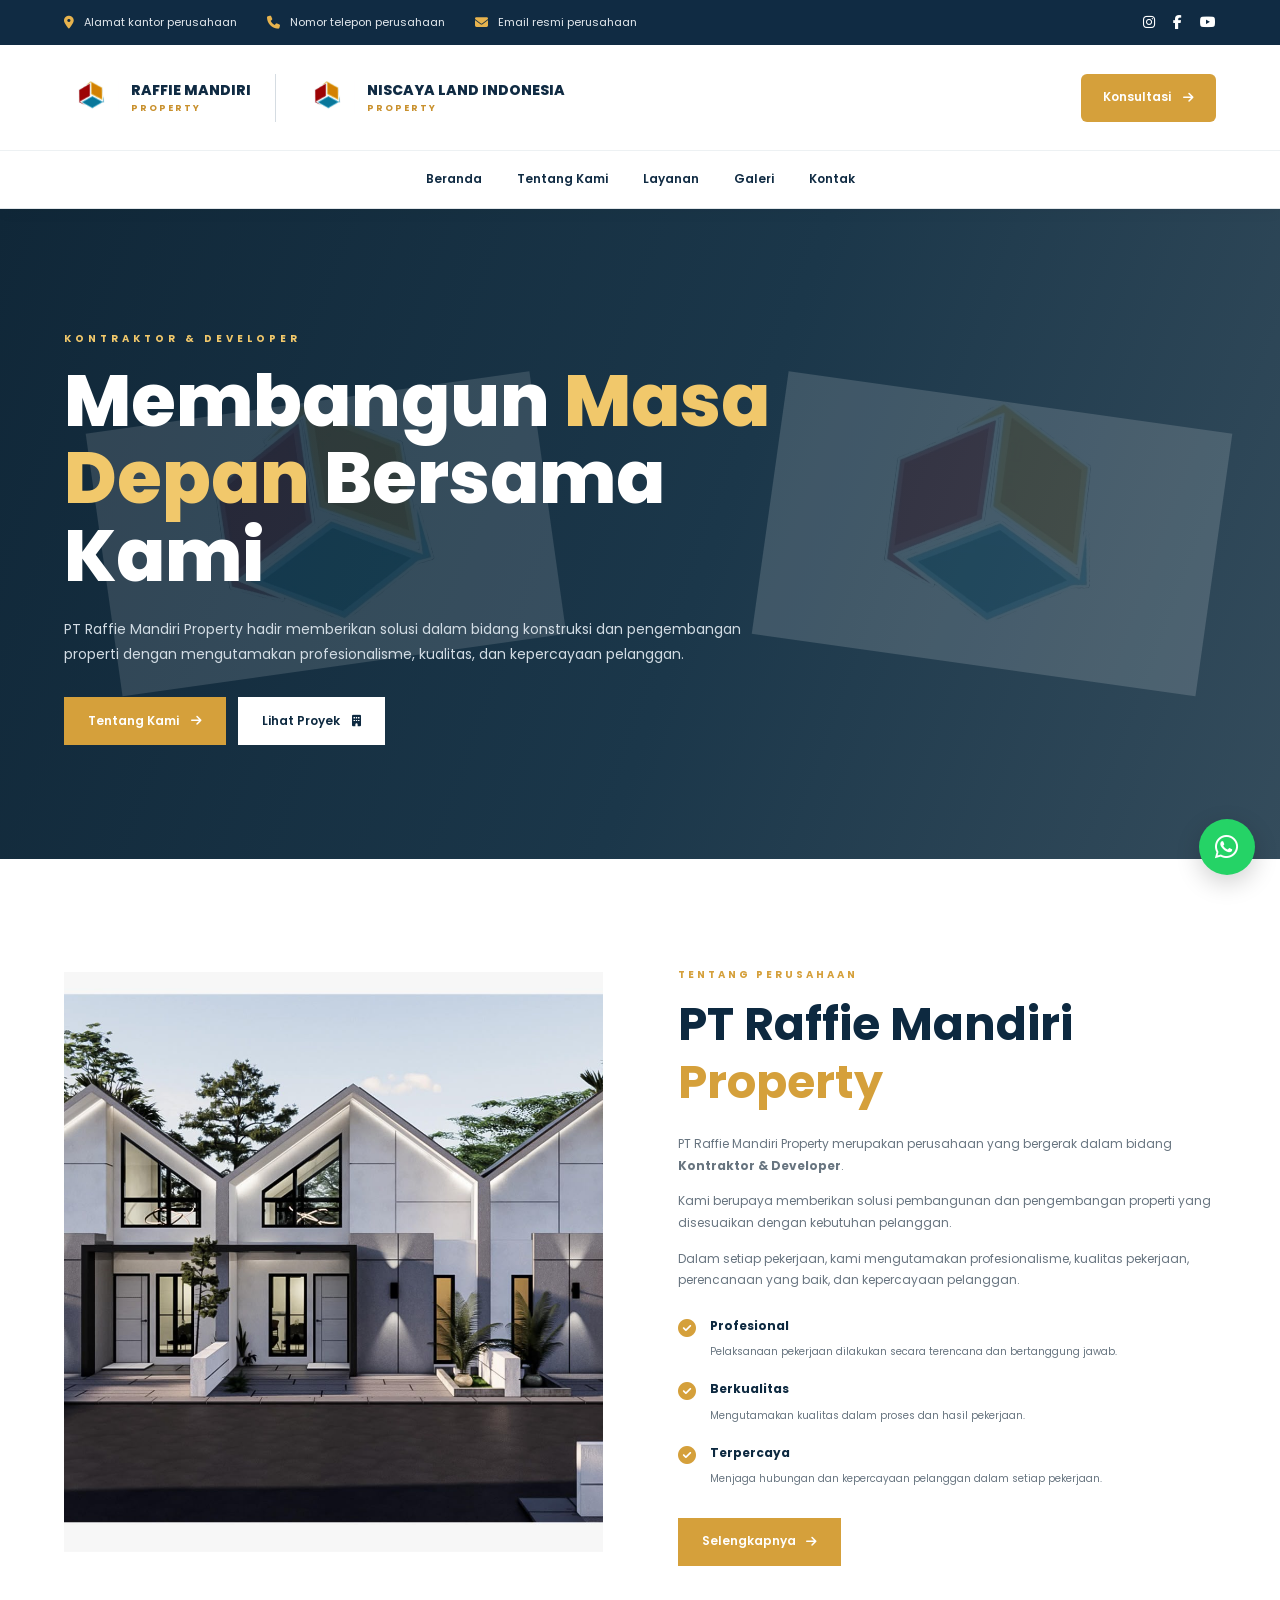
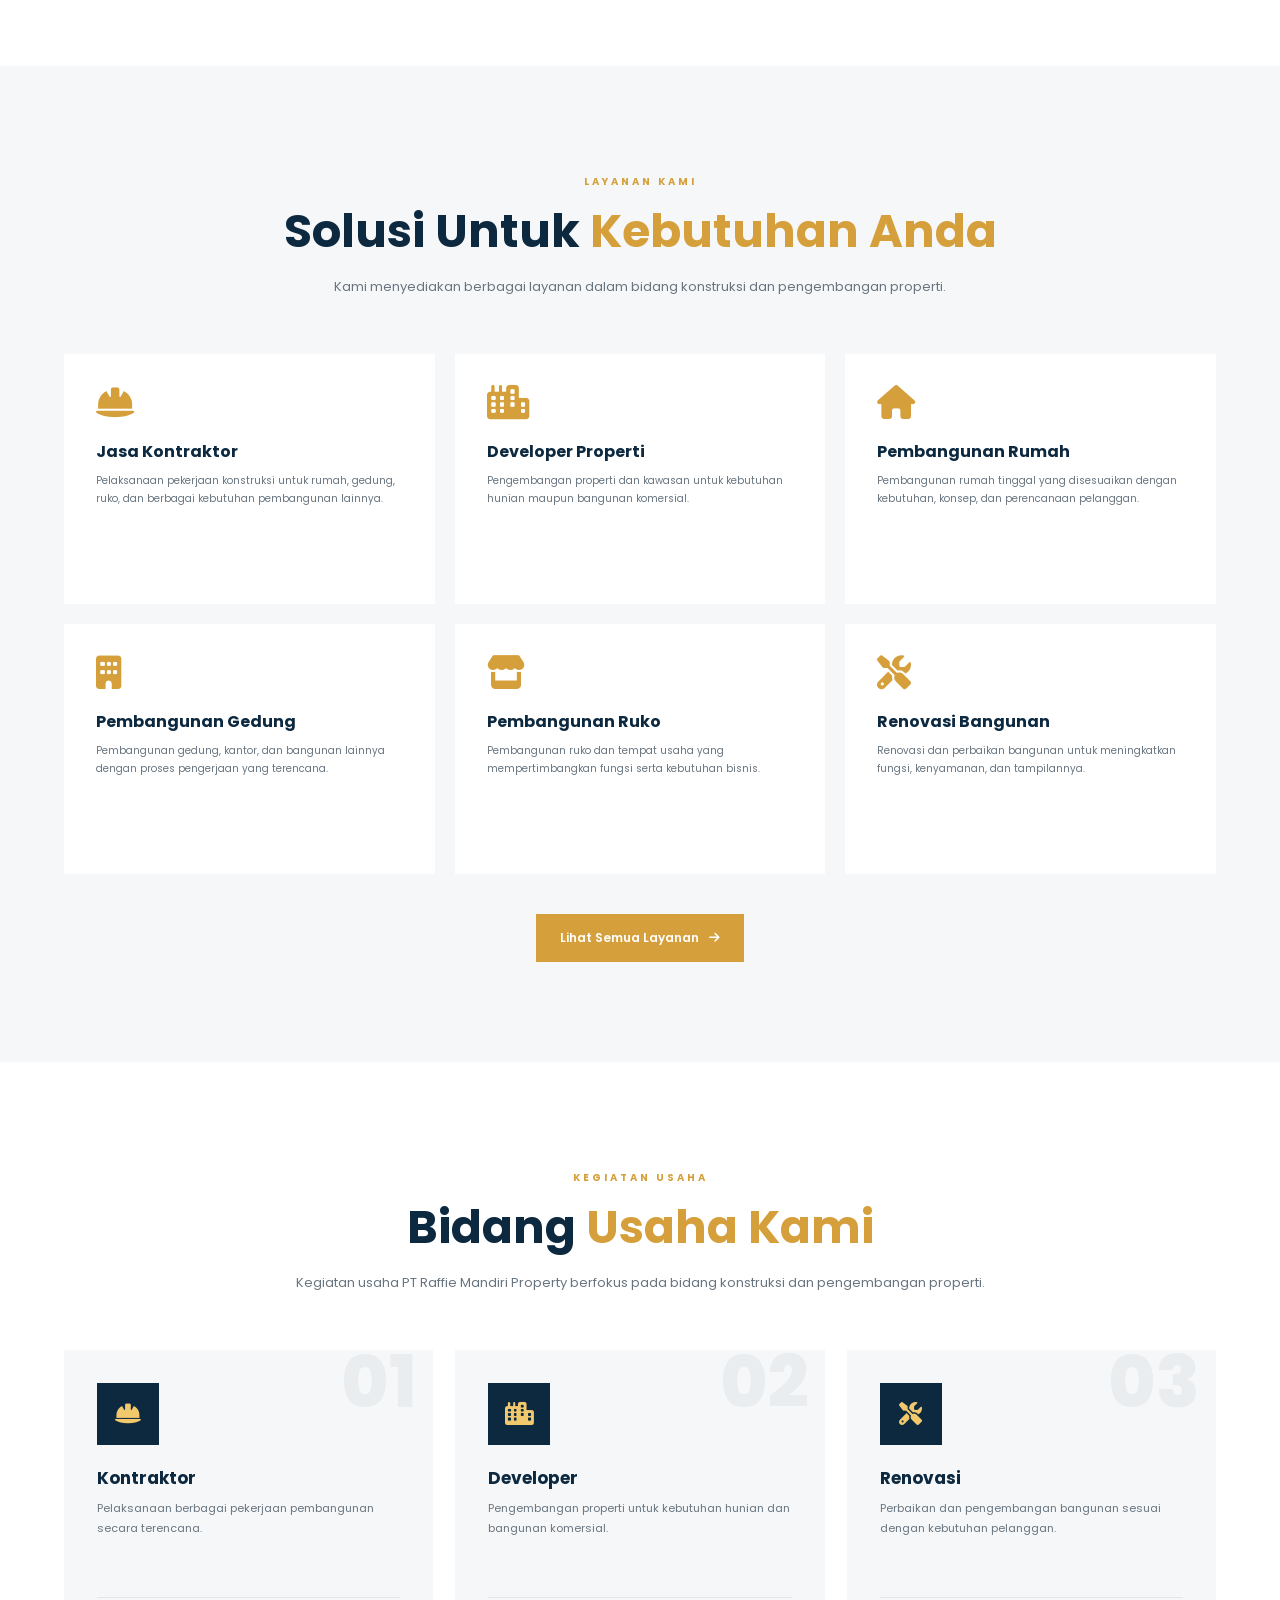
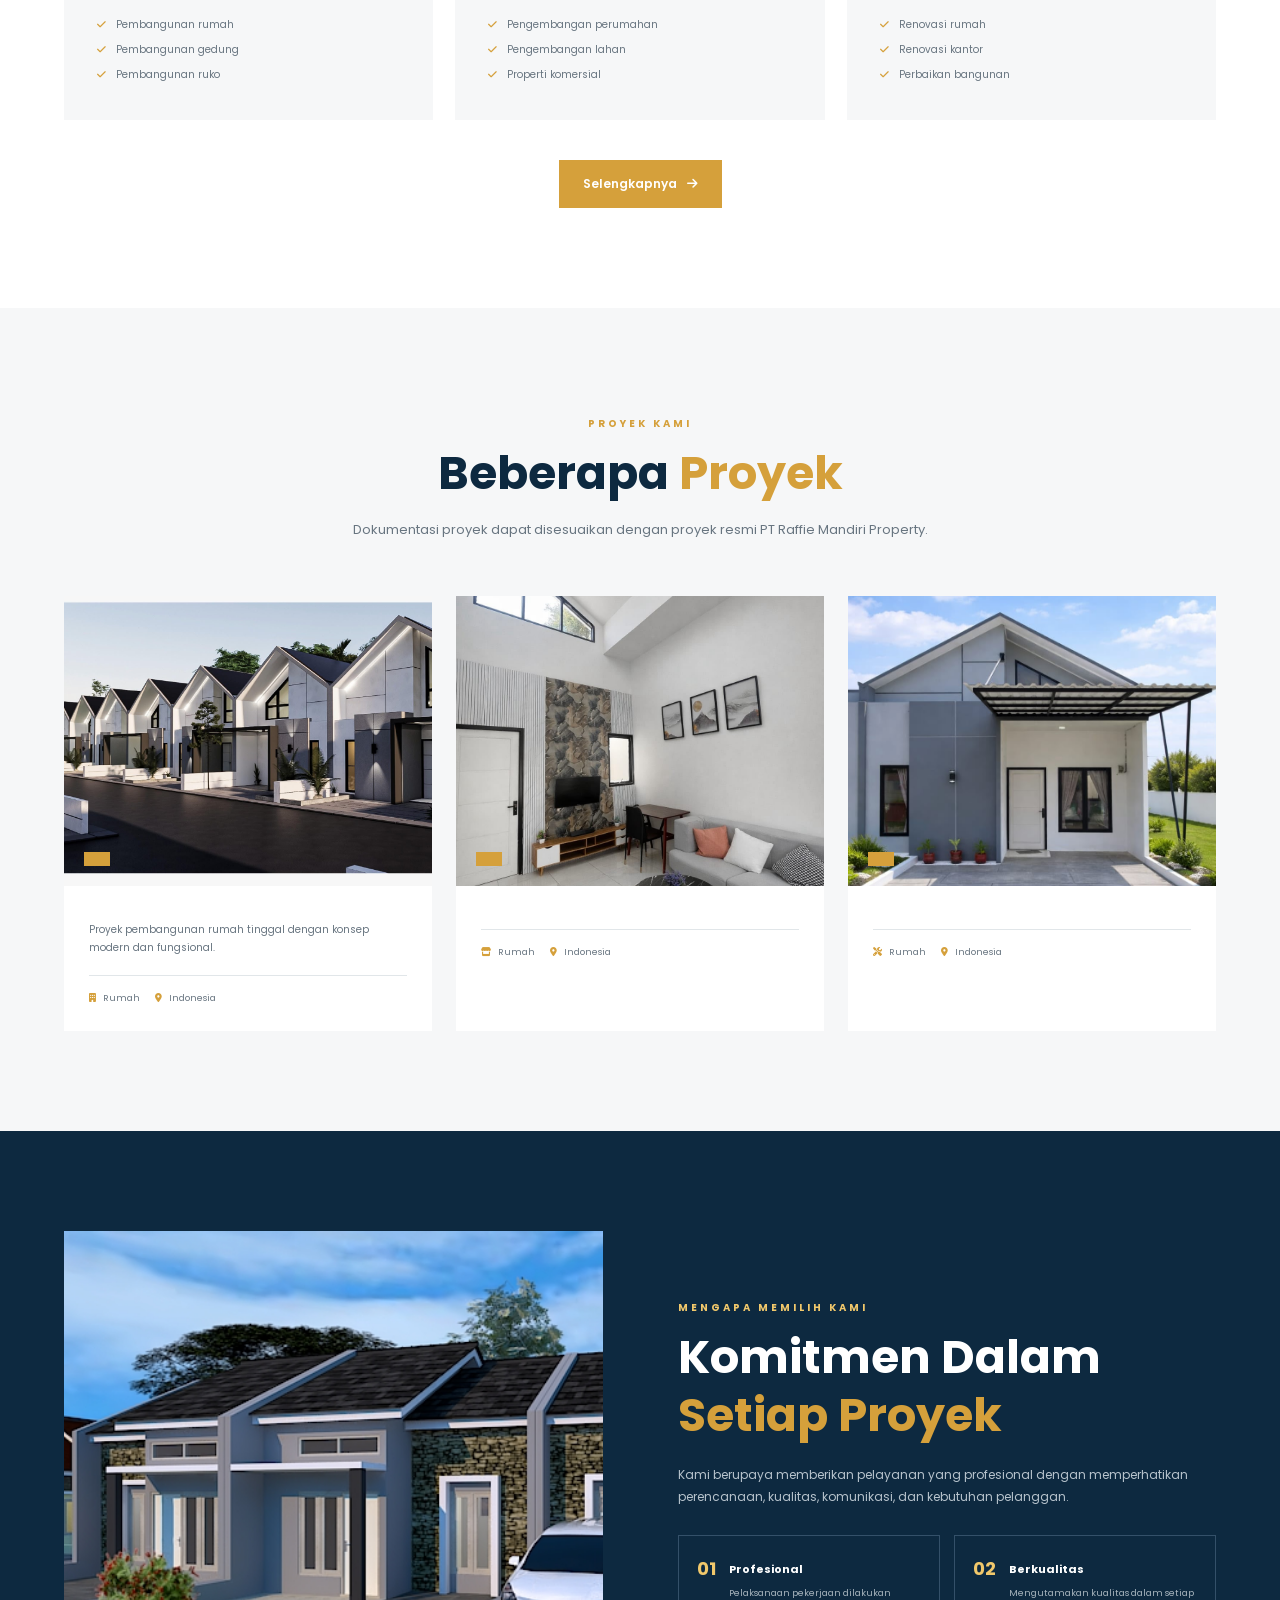
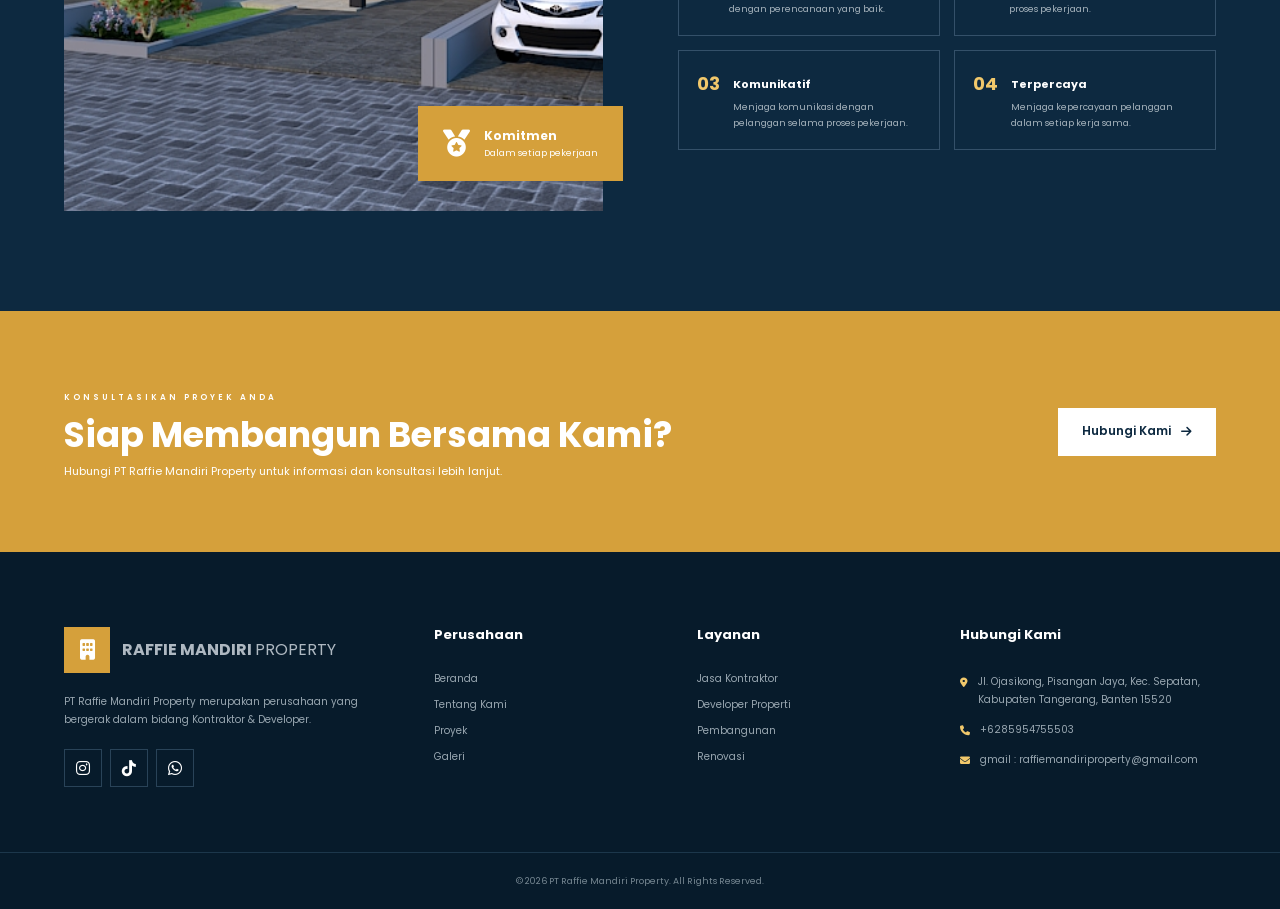
==== commit c7dbf6f2: "first commit128plr9" ====
--- a/index.html
+++ b/index.html
@@ -93,46 +93,36 @@
         <!-- DUA LOGO -->
         <div class="brand-partnership">
 
-            <!-- RAFFIE MANDIRI -->
-            <a href="index.html" class="partner-brand">
-
-                <img
-                    src="images/logo.jpg"
-                    alt="Logo PT Raffie Mandiri Property">
-
-                <div class="partner-brand-text">
-
-                    <strong>RAFFIE MANDIRI</strong>
-
-                    <span>PROPERTY</span>
-
-                </div>
-
-            </a>
-
-
-            <span class="partner-divider"></span>
-
-
-            <!-- NISCAYA LAND -->
-            <div class="partner-brand">
-
-                <img
-                    src="images/logo-niscaya.png"
-                    alt="Logo Niscaya Land Indonesia">
-
-                <div class="partner-brand-text">
-
-                    <strong>NISCAYA LAND INDONESIA</strong>
-
-                    <span>PROPERTY</span>
-
-                </div>
-
-            </div>
-
-        </div>
-
+    <!-- RAFFIE MANDIRI -->
+    <a href="index.html" class="partner-brand">
+
+        <img src="images/logo-raffie.png"
+             alt="Logo Raffie Mandiri Property">
+
+        <div class="partner-brand-text">
+            <strong>RAFFIE MANDIRI</strong>
+            <span>PROPERTY</span>
+        </div>
+
+    </a>
+
+    <!-- GARIS PEMISAH -->
+    <span class="partner-divider"></span>
+
+    <!-- NISCAYA LAND -->
+    <div class="partner-brand">
+
+        <img src="images/logo-niscaya.png"
+             alt="Logo Niscaya Land Indonesia">
+
+        <div class="partner-brand-text">
+            <strong>NISCAYA LAND INDONESIA</strong>
+            <span>PROPERTY</span>
+        </div>
+
+    </div>
+
+</div>
 
         <!-- HEADER ACTIONS -->
         <div class="dual-header-actions">
@@ -168,8 +158,6 @@
 
         <a href="layanan.html">Layanan</a>
 
-        <a href="proyek.html">Proyek</a>
-
         <a href="galeri.html">Galeri</a>
 
         <a href="kontak.html">Kontak</a>
@@ -254,17 +242,7 @@
             <img src="images/company.jpg"
                  alt="PT Raffie Mandiri Property">
 
-            <div class="about-badge">
-
-                <strong>
-                    RMP
-                </strong>
-
-                <span>
-                    Kontraktor & Developer
-                </span>
-
-            </div>
+            
 
         </div>
 
@@ -780,7 +758,7 @@
                          alt="Proyek pembangunan rumah">
 
                     <span class="project-category">
-                        KONSTRUKSI
+                        
                     </span>
 
                 </div>
@@ -789,7 +767,7 @@
                 <div class="project-content">
 
                     <h3>
-                        Pembangunan Rumah
+                        
                     </h3>
 
                     <p>
@@ -827,7 +805,7 @@
                          alt="Proyek pembangunan ruko">
 
                     <span class="project-category">
-                        KOMERSIAL
+                        
                     </span>
 
                 </div>
@@ -836,13 +814,11 @@
                 <div class="project-content">
 
                     <h3>
-                        Pembangunan Ruko
+                        
                     </h3>
 
                     <p>
-                        Pembangunan bangunan usaha dengan
-                        mempertimbangkan fungsi dan kebutuhan
-                        bisnis.
+                        
                     </p>
 
 
@@ -850,7 +826,7 @@
 
                         <span>
                             <i class="fa-solid fa-store"></i>
-                            Ruko
+                            Rumah
                         </span>
 
                         <span>
@@ -875,7 +851,7 @@
                          alt="Proyek renovasi bangunan">
 
                     <span class="project-category">
-                        RENOVASI
+                        
                     </span>
 
                 </div>
@@ -884,12 +860,11 @@
                 <div class="project-content">
 
                     <h3>
-                        Renovasi Bangunan
+                        
                     </h3>
 
                     <p>
-                        Renovasi bangunan untuk meningkatkan
-                        fungsi, kenyamanan, dan tampilan.
+                       
                     </p>
 
 
@@ -897,7 +872,7 @@
 
                         <span>
                             <i class="fa-solid fa-screwdriver-wrench"></i>
-                            Renovasi
+                            Rumah
                         </span>
 
                         <span>
@@ -914,18 +889,7 @@
         </div>
 
 
-        <div style="text-align:center; margin-top:40px;">
-
-            <a href="proyek.html"
-               class="btn btn-primary">
-
-                Lihat Semua Proyek
-
-                <i class="fa-solid fa-arrow-right"></i>
-
-            </a>
-
-        </div>
+       
 
     </div>
 
@@ -945,7 +909,7 @@
 
         <div class="business-why-image">
 
-            <img src="images/proyek-4.jpg"
+            <img src="images/proyek-7.jpg"
                  alt="Pekerjaan PT Raffie Mandiri Property">
 
 
@@ -1145,7 +1109,7 @@
                 </div>
 
 
-                <div class="logo-text">
+                <div class="logo-raffie.png">
 
                     <strong>
                         RAFFIE MANDIRI
--- a/css/style.css
+++ b/css/style.css
@@ -4382,3 +4382,2277 @@
     }
 
 }
+
+/* =====================================================
+   DUAL COMPANY HOME HERO
+===================================================== */
+
+
+
+/* =====================================================
+   BACKGROUND LEFT
+===================================================== */
+
+.hero-bg-left {
+    position: absolute;
+
+    top: 0;
+    left: 0;
+
+    width: 50%;
+    height: 100%;
+
+    background:
+        linear-gradient(
+            rgba(7, 27, 43, 0.65),
+            rgba(7, 27, 43, 0.92)
+        ),
+        url("../images/hero-konstruksi.jpg");
+
+    background-size: cover;
+    background-position: center;
+
+    z-index: -2;
+}
+
+
+/* =====================================================
+   BACKGROUND RIGHT
+===================================================== */
+
+.hero-bg-right {
+    position: absolute;
+
+    top: 0;
+    right: 0;
+
+    width: 50%;
+    height: 100%;
+
+    background:
+        linear-gradient(
+            rgba(74, 45, 13, 0.65),
+            rgba(42, 27, 12, 0.88)
+        ),
+        url("../images/hero-perumahan.jpg");
+
+    background-size: cover;
+    background-position: center;
+
+    z-index: -2;
+}
+
+
+/* =====================================================
+   CENTER DIVIDER
+===================================================== */
+
+.hero-center-line {
+    position: absolute;
+
+    top: 0;
+    left: 50%;
+
+    width: 2px;
+    height: 100%;
+
+    background: linear-gradient(
+        to bottom,
+        transparent,
+        #e5b044,
+        transparent
+    );
+
+    box-shadow: 0 0 18px rgba(229, 176, 68, 0.7);
+
+    z-index: -1;
+}
+
+
+/* =====================================================
+   HERO CONTAINER
+===================================================== */
+
+.dual-home-container {
+    position: relative;
+    z-index: 2;
+}
+
+
+/* =====================================================
+   TWO COMPANY LOGOS
+===================================================== */
+
+.home-hero-brands {
+    display: grid;
+
+    grid-template-columns: repeat(2, minmax(0, 1fr));
+
+    align-items: start;
+
+    gap: 35px;
+
+    margin-bottom: 55px;
+}
+
+.home-hero-brand {
+    display: flex;
+    flex-direction: column;
+
+    align-items: center;
+    justify-content: flex-start;
+
+    min-width: 0;
+
+    text-align: center;
+}
+
+.home-hero-brand img {
+    display: block;
+
+    width: 180px;
+    height: 180px;
+
+    object-fit: contain;
+
+    margin-bottom: 12px;
+
+    filter: drop-shadow(
+        0 10px 20px rgba(0, 0, 0, 0.25)
+    );
+}
+
+.home-hero-brand h3 {
+    color: #ffffff;
+
+    font-size: 22px;
+    font-weight: 800;
+
+    line-height: 1.3;
+    letter-spacing: 1px;
+}
+
+.home-hero-brand span {
+    margin-top: 6px;
+
+    color: #e5b044;
+
+    font-size: 12px;
+    font-weight: 700;
+
+    letter-spacing: 7px;
+}
+
+
+/* =====================================================
+   HERO CONTENT
+===================================================== */
+
+.dual-home-content {
+    position: relative;
+    z-index: 3;
+
+    max-width: 800px;
+
+    margin-top: 40px;
+}
+
+.dual-home-content .hero-small {
+    display: block;
+
+    margin-bottom: 22px;
+
+    color: #f1c86b;
+
+    font-size: 12px;
+    font-weight: 700;
+
+    letter-spacing: 4px;
+}
+
+.dual-home-content h1 {
+    max-width: 800px;
+
+    margin-bottom: 22px;
+
+    color: #ffffff;
+
+    font-size: clamp(42px, 5vw, 72px);
+    font-weight: 800;
+
+    line-height: 1.16;
+}
+
+.dual-home-content h1 span {
+    color: #f1c86b;
+}
+
+.dual-home-content p {
+    max-width: 750px;
+
+    margin-bottom: 32px;
+
+    color: #ffffff;
+
+    font-size: 16px;
+    line-height: 1.9;
+}
+
+
+/* =====================================================
+   HERO BUTTONS
+===================================================== */
+
+.dual-home-buttons {
+    display: flex;
+    align-items: center;
+
+    flex-wrap: wrap;
+
+    gap: 18px;
+}
+
+.dual-home-buttons .btn {
+    display: inline-flex;
+
+    align-items: center;
+    justify-content: center;
+
+    gap: 15px;
+
+    min-height: 56px;
+    padding: 16px 28px;
+
+    border-radius: 6px;
+
+    font-size: 13px;
+    font-weight: 700;
+
+    text-decoration: none;
+}
+
+.dual-home-buttons .btn-primary {
+    background: #d5a03b;
+    color: #ffffff;
+}
+
+.dual-home-buttons .btn-primary:hover {
+    background: #b98224;
+}
+
+.dual-home-buttons .btn-light {
+    background: #ffffff;
+    color: #102b43;
+}
+
+.dual-home-buttons .btn-light:hover {
+    background: #edf1f3;
+}
+
+
+/* =====================================================
+   TABLET
+===================================================== */
+
+@media (max-width: 900px) {
+
+    .dual-home-hero {
+        min-height: auto;
+        padding: 55px 0 75px;
+    }
+
+    .home-hero-brands {
+        gap: 20px;
+        margin-bottom: 45px;
+    }
+
+    .home-hero-brand img {
+        width: 145px;
+        height: 145px;
+    }
+
+    .home-hero-brand h3 {
+        font-size: 17px;
+    }
+
+    .home-hero-brand span {
+        font-size: 10px;
+        letter-spacing: 4px;
+    }
+
+    .dual-home-content {
+        margin-top: 25px;
+    }
+
+    .dual-home-content h1 {
+        font-size: 48px;
+    }
+
+    .dual-home-content p {
+        font-size: 14px;
+    }
+
+}
+
+
+/* =====================================================
+   MOBILE
+===================================================== */
+
+@media (max-width: 600px) {
+
+    /* HERO */
+
+    .dual-home-hero {
+        min-height: auto;
+
+        padding: 55px 0 65px;
+    }
+
+
+    /* BACKGROUND */
+
+    .hero-bg-left,
+    .hero-bg-right {
+        width: 50%;
+        height: 100%;
+    }
+
+    .hero-bg-left {
+        background-position: center;
+    }
+
+    .hero-bg-right {
+        background-position: center;
+    }
+
+
+    /* CENTER LINE */
+
+    .hero-center-line {
+        width: 1px;
+    }
+
+
+    /* TWO LOGOS */
+
+    .home-hero-brands {
+        grid-template-columns: repeat(2, minmax(0, 1fr));
+
+        gap: 10px;
+
+        margin-bottom: 65px;
+    }
+
+    .home-hero-brand img {
+        width: 100px;
+        height: 100px;
+
+        margin-bottom: 12px;
+    }
+
+    .home-hero-brand h3 {
+        font-size: 12px;
+
+        line-height: 1.35;
+        letter-spacing: 0.4px;
+    }
+
+    .home-hero-brand span {
+        margin-top: 7px;
+
+        font-size: 8px;
+        letter-spacing: 3px;
+    }
+
+
+    /* CONTENT */
+
+    .dual-home-content {
+        max-width: 100%;
+
+        margin-top: 0;
+    }
+
+    .dual-home-content .hero-small {
+        margin-bottom: 16px;
+
+        font-size: 10px;
+        letter-spacing: 3px;
+    }
+
+    .dual-home-content h1 {
+        margin-bottom: 20px;
+
+        font-size: clamp(32px, 8.5vw, 44px);
+
+        line-height: 1.18;
+    }
+
+    .dual-home-content p {
+        margin-bottom: 30px;
+
+        font-size: 12px;
+        line-height: 1.9;
+    }
+
+
+    /* BUTTONS */
+
+    .dual-home-buttons {
+        display: flex;
+        flex-direction: column;
+
+        align-items: stretch;
+
+        gap: 12px;
+    }
+
+    .dual-home-buttons .btn {
+        width: 100%;
+        min-height: 55px;
+
+        padding: 15px 20px;
+
+        font-size: 13px;
+    }
+
+}
+
+
+/* =====================================================
+   EXTRA SMALL MOBILE
+===================================================== */
+
+@media (max-width: 380px) {
+
+    .home-hero-brand img {
+        width: 75px;
+        height: 75px;
+    }
+
+    .home-hero-brand h3 {
+        font-size: 10px;
+    }
+
+    .home-hero-brand span {
+        font-size: 7px;
+        letter-spacing: 2px;
+    }
+
+    .dual-home-content h1 {
+        font-size: 31px;
+    }
+
+    .dual-home-content p {
+        font-size: 11px;
+    }
+
+}
+
+/* =====================================================
+   MOBILE HEADER IMPROVEMENT
+===================================================== */
+
+@media (max-width: 600px) {
+
+    .dual-header .topbar {
+        display: none;
+    }
+
+    .dual-header .dual-navbar {
+        display: flex;
+
+        align-items: center;
+        justify-content: space-between;
+
+        gap: 10px;
+
+        min-height: 80px;
+
+        padding-top: 12px;
+        padding-bottom: 12px;
+    }
+
+    .dual-header .brand-partnership {
+        display: grid;
+
+        grid-template-columns:
+            minmax(0, 1fr)
+            1px
+            minmax(0, 1fr);
+
+        align-items: center;
+
+        gap: 10px;
+
+        flex: 1;
+        min-width: 0;
+    }
+
+    .dual-header .partner-brand {
+        display: flex;
+
+        align-items: center;
+        gap: 7px;
+
+        min-width: 0;
+    }
+
+    .dual-header .partner-brand img {
+        width: 35px;
+        height: 35px;
+
+        object-fit: contain;
+        flex-shrink: 0;
+    }
+
+    .dual-header .partner-brand-text {
+        min-width: 0;
+    }
+
+    .dual-header .partner-brand-text strong {
+        display: block;
+
+        font-size: 8px;
+        line-height: 1.35;
+
+        overflow-wrap: break-word;
+    }
+
+    .dual-header .partner-brand-text span {
+        font-size: 6px;
+        letter-spacing: 1px;
+    }
+
+    .dual-header .partner-divider {
+        width: 1px;
+        height: 36px;
+
+        background: #d5dce2;
+    }
+
+    .dual-header .dual-header-actions {
+        flex-shrink: 0;
+    }
+
+    .dual-header .menu-toggle {
+        display: flex;
+
+        width: 35px;
+        height: 35px;
+
+        align-items: center;
+        justify-content: center;
+
+        padding: 0;
+
+        color: #102b43;
+        font-size: 22px;
+
+        border: none;
+        background: transparent;
+
+        cursor: pointer;
+    }
+
+    .dual-header .dual-navigation {
+        top: 100%;
+    }
+
+}
+
+
+/* =========================================================
+   CINEMATIC HERO
+   RAFFIE MANDIRI PROPERTY X NISCAYA LAND INDONESIA
+========================================================= */
+
+
+
+
+
+/* =========================================================
+   BACKGROUND LAYER
+========================================================= */
+
+.cinematic-background {
+    position: absolute;
+    inset: 0;
+
+    z-index: -3;
+
+    overflow: hidden;
+    pointer-events: none;
+}
+
+
+/* FOTO KIRI */
+
+.cinematic-photo-left {
+    position: absolute;
+
+    inset: 0;
+
+    background-image:
+        url("../images/hero-konstruksi.jpg");
+
+    background-size: cover;
+    background-position: center;
+
+    filter: saturate(0.8);
+}
+
+
+/* FOTO KANAN */
+
+.cinematic-photo-right {
+    position: absolute;
+
+    inset: 0;
+
+    background-image:
+        url("../images/hero-perumahan.jpg");
+
+    background-size: cover;
+    background-position: center;
+
+    clip-path: polygon(
+        68% 0,
+        100% 0,
+        100% 100%,
+        38% 100%
+    );
+
+    filter: saturate(0.9);
+}
+
+
+/* =========================================================
+   CINEMATIC OVERLAY
+========================================================= */
+
+.cinematic-overlay {
+    position: absolute;
+    inset: 0;
+
+    background:
+        linear-gradient(
+            90deg,
+            rgba(6, 25, 42, 0.94) 0%,
+            rgba(8, 32, 51, 0.88) 36%,
+            rgba(8, 30, 46, 0.70) 60%,
+            rgba(31, 29, 24, 0.47) 100%
+        ),
+
+        linear-gradient(
+            0deg,
+            rgba(4, 22, 38, 0.92) 0%,
+            transparent 55%
+        );
+}
+
+
+/* =========================================================
+   LIGHTING EFFECT
+========================================================= */
+
+.cinematic-glow {
+    position: absolute;
+
+    width: 650px;
+    height: 650px;
+
+    border-radius: 50%;
+
+    filter: blur(95px);
+
+    pointer-events: none;
+}
+
+
+/* BLUE LIGHT */
+
+.cinematic-glow-blue {
+    left: -320px;
+    top: -180px;
+
+    background: rgba(17, 99, 151, 0.32);
+}
+
+
+/* GOLD LIGHT */
+
+.cinematic-glow-gold {
+    right: -330px;
+    top: -140px;
+
+    background: rgba(227, 157, 43, 0.24);
+}
+
+
+/* =========================================================
+   DIAGONAL GLASS EFFECT
+========================================================= */
+
+.cinematic-diagonal {
+    position: absolute;
+
+    top: -15%;
+    left: 51%;
+
+    width: 170px;
+    height: 135%;
+
+    transform: rotate(28deg);
+
+    background: linear-gradient(
+        90deg,
+        transparent,
+        rgba(255, 255, 255, 0.055),
+        rgba(255, 255, 255, 0.015),
+        transparent
+    );
+
+    border-left: 1px solid rgba(255, 255, 255, 0.08);
+
+    pointer-events: none;
+}
+
+
+/* =========================================================
+   TWO BACKGROUND LOGOS
+========================================================= */
+
+.cinematic-brand-art {
+    position: absolute;
+    inset: 0;
+
+    z-index: -1;
+
+    pointer-events: none;
+}
+
+
+/* BASE LOGO */
+
+.cinematic-logo {
+    position: absolute;
+
+    display: block;
+
+    width: min(32vw, 420px);
+    height: auto;
+
+    object-fit: contain;
+
+    opacity: 0.19;
+
+    filter:
+        drop-shadow(0 0 35px rgba(255, 255, 255, 0.12));
+
+    user-select: none;
+}
+
+
+/* RAFFIE LOGO */
+
+.cinematic-logo-raffie {
+    left: 5%;
+    top: 7%;
+
+    transform: rotate(-12deg);
+
+    opacity: 0.16;
+}
+
+
+/* NISCAYA LOGO */
+
+.cinematic-logo-niscaya {
+    right: 3%;
+    top: 9%;
+
+    transform: rotate(9deg);
+
+    opacity: 0.27;
+
+    filter:
+        drop-shadow(0 0 45px rgba(235, 169, 58, 0.3));
+}
+
+
+/* =========================================================
+   CONTENT CONTAINER
+========================================================= */
+
+.cinematic-container {
+    position: relative;
+
+    z-index: 3;
+
+    width: min(1180px, 90%);
+    margin: 0 auto;
+}
+
+.cinematic-content {
+    position: relative;
+
+    max-width: 790px;
+}
+
+
+/* =========================================================
+   EYEBROW / SMALL LABEL
+========================================================= */
+
+.cinematic-eyebrow {
+    display: flex;
+    align-items: center;
+
+    gap: 16px;
+
+    margin-bottom: 24px;
+
+    color: #f1c86b;
+}
+
+.cinematic-eyebrow-line {
+    display: block;
+
+    width: 45px;
+    height: 3px;
+
+    background: #f1c86b;
+}
+
+.cinematic-eyebrow span:last-child {
+    font-size: 12px;
+    font-weight: 700;
+
+    letter-spacing: 4px;
+}
+
+
+/* =========================================================
+   MAIN TITLE
+========================================================= */
+
+.cinematic-content h1 {
+    max-width: 790px;
+
+    margin: 0 0 25px;
+
+    color: #ffffff;
+
+    font-family: "Poppins", sans-serif;
+
+    font-size: clamp(45px, 6vw, 82px);
+    font-weight: 800;
+
+    line-height: 1.14;
+    letter-spacing: -2px;
+}
+
+.cinematic-content h1 span {
+    color: #f1c86b;
+}
+
+
+/* =========================================================
+   DESCRIPTION
+========================================================= */
+
+.cinematic-description {
+    max-width: 690px;
+
+    margin-bottom: 36px;
+
+    color: #edf2f5;
+
+    font-size: 15px;
+    font-weight: 400;
+
+    line-height: 2;
+}
+
+
+/* =========================================================
+   BUTTONS
+========================================================= */
+
+.cinematic-buttons {
+    display: flex;
+    align-items: center;
+
+    flex-wrap: wrap;
+
+    gap: 14px;
+}
+
+.cinematic-btn {
+    display: inline-flex;
+    align-items: center;
+    justify-content: center;
+
+    gap: 15px;
+
+    min-height: 58px;
+    padding: 17px 29px;
+
+    font-family: "Poppins", sans-serif;
+    font-size: 13px;
+    font-weight: 700;
+
+    text-decoration: none;
+
+    border-radius: 6px;
+
+    transition:
+        background 0.3s ease,
+        color 0.3s ease,
+        transform 0.3s ease,
+        box-shadow 0.3s ease;
+}
+
+
+/* GOLD BUTTON */
+
+.cinematic-btn-primary {
+    background: #d5a03b;
+    color: #ffffff;
+
+    box-shadow:
+        0 10px 30px rgba(213, 160, 59, 0.2);
+}
+
+.cinematic-btn-primary:hover {
+    background: #e1b14f;
+    color: #ffffff;
+
+    transform: translateY(-3px);
+}
+
+
+/* WHITE BUTTON */
+
+.cinematic-btn-secondary {
+    background: #ffffff;
+    color: #102b43;
+}
+
+.cinematic-btn-secondary:hover {
+    background: #f1c86b;
+    color: #102b43;
+
+    transform: translateY(-3px);
+}
+
+
+/* =========================================================
+   BOTTOM DECORATION
+========================================================= */
+
+.cinematic-bottom-decoration {
+    position: absolute;
+
+    bottom: 0;
+    left: 5%;
+
+    display: flex;
+    gap: 8px;
+
+    z-index: 4;
+}
+
+.cinematic-bottom-decoration span {
+    display: block;
+
+    width: 45px;
+    height: 4px;
+
+    background: rgba(255, 255, 255, 0.25);
+}
+
+.cinematic-bottom-decoration span:first-child {
+    background: #d5a03b;
+}
+
+
+/* =========================================================
+   TABLET
+========================================================= */
+
+@media (max-width: 900px) {
+
+    .cinematic-hero {
+        min-height: 690px;
+
+        padding: 110px 0 100px;
+    }
+
+    .cinematic-content {
+        max-width: 680px;
+    }
+
+    .cinematic-content h1 {
+        font-size: clamp(44px, 7vw, 65px);
+    }
+
+    .cinematic-logo {
+        width: 38vw;
+    }
+
+    .cinematic-logo-raffie {
+        left: -4%;
+        top: 5%;
+    }
+
+    .cinematic-logo-niscaya {
+        right: -5%;
+        top: 12%;
+    }
+
+    .cinematic-photo-right {
+        clip-path: polygon(
+            62% 0,
+            100% 0,
+            100% 100%,
+            30% 100%
+        );
+    }
+
+}
+
+
+/* =========================================================
+   MOBILE - MAIN DESIGN
+========================================================= */
+
+@media (max-width: 600px) {
+
+    .cinematic-hero {
+        display: flex;
+        align-items: flex-end;
+
+        min-height: 660px;
+
+        padding: 245px 0 55px;
+    }
+
+
+    /* PHOTO COMPOSITION */
+
+    .cinematic-photo-left {
+        background-position: 40% center;
+    }
+
+    .cinematic-photo-right {
+        background-position: 60% center;
+
+        clip-path: polygon(
+            70% 0,
+            100% 0,
+            100% 100%,
+            25% 100%
+        );
+    }
+
+
+    /* DARK GRADIENT FOR READABILITY */
+
+    .cinematic-overlay {
+        background:
+            linear-gradient(
+                180deg,
+                rgba(8, 29, 47, 0.30) 0%,
+                rgba(8, 29, 47, 0.46) 28%,
+                rgba(8, 29, 47, 0.79) 49%,
+                rgba(6, 25, 42, 0.96) 100%
+            ),
+
+            linear-gradient(
+                90deg,
+                rgba(6, 25, 42, 0.48),
+                rgba(49, 34, 19, 0.25)
+            );
+    }
+
+
+    /* LIGHTING */
+
+    .cinematic-glow {
+        width: 360px;
+        height: 360px;
+
+        filter: blur(70px);
+    }
+
+    .cinematic-glow-blue {
+        top: -110px;
+        left: -220px;
+    }
+
+    .cinematic-glow-gold {
+        top: -90px;
+        right: -230px;
+    }
+
+
+    /* DIAGONAL EFFECT */
+
+    .cinematic-diagonal {
+        left: 51%;
+        width: 85px;
+
+        opacity: 0.7;
+    }
+
+
+    /* TWO LOGOS */
+
+    .cinematic-logo {
+        width: 48vw;
+        max-width: 220px;
+    }
+
+    .cinematic-logo-raffie {
+        top: 7%;
+        left: -5%;
+
+        transform: rotate(-12deg);
+
+        opacity: 0.23;
+    }
+
+    .cinematic-logo-niscaya {
+        top: 11%;
+        right: -4%;
+
+        transform: rotate(9deg);
+
+        opacity: 0.35;
+    }
+
+
+    /* CONTENT */
+
+    .cinematic-container {
+        width: 86%;
+    }
+
+    .cinematic-content {
+        max-width: 100%;
+    }
+
+
+    /* EYEBROW */
+
+    .cinematic-eyebrow {
+        gap: 10px;
+
+        margin-bottom: 18px;
+    }
+
+    .cinematic-eyebrow-line {
+        width: 28px;
+        height: 2px;
+    }
+
+    .cinematic-eyebrow span:last-child {
+        font-size: 9px;
+        letter-spacing: 2.7px;
+    }
+
+
+    /* TITLE */
+
+    .cinematic-content h1 {
+        margin-bottom: 20px;
+
+        font-size: clamp(35px, 9vw, 47px);
+
+        line-height: 1.14;
+        letter-spacing: -1.4px;
+    }
+
+
+    /* DESCRIPTION */
+
+    .cinematic-description {
+        margin-bottom: 27px;
+
+        color: #e8eef2;
+
+        font-size: 12px;
+        line-height: 1.9;
+    }
+
+
+    /* BUTTONS SIDE BY SIDE */
+
+    .cinematic-buttons {
+        display: grid;
+
+        grid-template-columns:
+            repeat(2, minmax(0, 1fr));
+
+        gap: 10px;
+    }
+
+    .cinematic-btn {
+        min-width: 0;
+        min-height: 51px;
+
+        padding: 12px 9px;
+
+        gap: 8px;
+
+        font-size: 11px;
+
+        white-space: nowrap;
+    }
+
+    .cinematic-btn i {
+        font-size: 11px;
+    }
+
+
+    /* BOTTOM DECORATION */
+
+    .cinematic-bottom-decoration {
+        left: 7%;
+    }
+
+    .cinematic-bottom-decoration span {
+        width: 28px;
+        height: 3px;
+    }
+
+}
+
+
+/* =========================================================
+   SMALL MOBILE
+========================================================= */
+
+@media (max-width: 380px) {
+
+    .cinematic-hero {
+        min-height: 670px;
+        padding-top: 225px;
+    }
+
+    .cinematic-content h1 {
+        font-size: 33px;
+    }
+
+    .cinematic-description {
+        font-size: 11px;
+    }
+
+    .cinematic-btn {
+        font-size: 10px;
+        padding: 11px 7px;
+    }
+
+    .cinematic-logo {
+        width: 46vw;
+    }
+
+}
+
+
+/* =========================================================
+   ACCESSIBILITY
+========================================================= */
+
+@media (prefers-reduced-motion: reduce) {
+
+    .cinematic-btn {
+        transition: none;
+    }
+
+}
+
+
+/* =====================================================
+   GLOBAL DUAL LOGO BACKGROUND
+   RAFFIE MANDIRI X NISCAYA LAND
+===================================================== */
+
+/* HERO SEMUA HALAMAN */
+
+.hero,
+.page-hero {
+    position: relative;
+    isolation: isolate;
+
+    overflow: hidden;
+
+    background:
+        linear-gradient(
+            110deg,
+            #102738 0%,
+            #1b374a 55%,
+            #344c5c 100%
+        ) !important;
+}
+
+/* DUA LOGO DI BELAKANG TULISAN */
+
+.hero::before,
+.page-hero::before {
+    content: "";
+
+    position: absolute;
+    z-index: -1;
+
+    top: 50%;
+    left: 8%;
+
+    width: 35%;
+    height: 75%;
+
+    transform:
+        translateY(-50%)
+        rotate(-8deg);
+
+    background:
+        url("../images/logo-raffie.png")
+        center / contain no-repeat;
+
+    opacity: 0.13;
+
+    pointer-events: none;
+}
+
+.hero::after,
+.page-hero::after {
+    content: "";
+
+    position: absolute;
+    z-index: -1;
+
+    top: 50%;
+    right: 5%;
+
+    width: 35%;
+    height: 75%;
+
+    transform:
+        translateY(-50%)
+        rotate(8deg);
+
+    background:
+        url("../images/logo-niscaya.png")
+        center / contain no-repeat;
+
+    opacity: 0.15;
+
+    pointer-events: none;
+}
+
+/* PASTIKAN TULISAN DI DEPAN LOGO */
+
+.hero > .container,
+.page-hero > .container {
+    position: relative;
+    z-index: 2;
+}
+
+/* BERANDA */
+
+.hero {
+    min-height: 650px;
+
+    display: flex;
+    align-items: center;
+}
+
+/* HERO HALAMAN DALAM */
+
+.page-hero {
+    min-height: 480px;
+
+    display: flex;
+    align-items: center;
+}
+
+/* =====================================================
+   MOBILE
+===================================================== */
+
+@media (max-width: 600px) {
+
+    .hero {
+        min-height: 590px;
+        padding: 75px 0;
+    }
+
+    .page-hero {
+        min-height: 475px;
+        padding: 75px 0;
+    }
+
+    .hero::before,
+    .page-hero::before {
+        left: -12%;
+
+        width: 60%;
+        height: 65%;
+
+        opacity: 0.16;
+    }
+
+    .hero::after,
+    .page-hero::after {
+        right: -12%;
+
+        width: 60%;
+        height: 65%;
+
+        opacity: 0.17;
+    }
+
+}
+
+.hero-buttons {
+    display: flex;
+    align-items: center;
+    flex-wrap: wrap;
+    gap: 12px;
+    margin-top: 28px;
+}
+
+.hero-buttons .btn {
+    display: inline-flex;
+    align-items: center;
+    justify-content: center;
+    gap: 12px;
+}
+
+@media (max-width: 600px) {
+    .hero-buttons {
+        flex-wrap: nowrap;
+    }
+
+    .hero-buttons .btn {
+        flex: 1;
+        min-width: 0;
+        padding: 14px 9px;
+        font-size: 11px;
+        white-space: nowrap;
+    }
+}
+
+
+/* =====================================================
+   BERANDA - DUAL LOGO HERO
+===================================================== */
+
+.home-dual-hero {
+    position: relative;
+    isolation: isolate;
+
+    display: flex;
+    align-items: center;
+
+    min-height: 660px;
+    padding: 105px 0;
+
+    overflow: hidden;
+
+    background:
+        linear-gradient(
+            110deg,
+            #102738 0%,
+            #1b374a 55%,
+            #344c5c 100%
+        ) !important;
+}
+
+/* LOGO RAFFIE */
+
+.home-dual-hero::before {
+    content: "";
+
+    position: absolute;
+
+    top: 50%;
+    left: 8%;
+
+    width: 38%;
+    height: 75%;
+
+    transform:
+        translateY(-50%)
+        rotate(-8deg);
+
+    background:
+        url("../images/logo-raffie.png")
+        center / contain no-repeat;
+
+    opacity: 0.14;
+
+    z-index: -1;
+    pointer-events: none;
+}
+
+/* LOGO NISCAYA */
+
+.home-dual-hero::after {
+    content: "";
+
+    position: absolute;
+
+    top: 50%;
+    right: 5%;
+
+    width: 38%;
+    height: 75%;
+
+    transform:
+        translateY(-50%)
+        rotate(8deg);
+
+    background:
+        url("../images/logo-niscaya.png")
+        center / contain no-repeat;
+
+    opacity: 0.16;
+
+    z-index: -1;
+    pointer-events: none;
+}
+
+/* KONTEN */
+
+.home-dual-hero .hero-content {
+    position: relative;
+    z-index: 2;
+
+    max-width: 1180px;
+}
+
+.home-dual-hero h1 {
+    max-width: 780px;
+
+    color: #ffffff;
+
+    font-size: clamp(42px, 6vw, 78px);
+    font-weight: 800;
+
+    line-height: 1.16;
+}
+
+.home-dual-hero h1 span {
+    color: #f1c86b;
+}
+
+.home-dual-hero .hero-description {
+    max-width: 690px;
+
+    color: #edf2f5;
+
+    font-size: 15px;
+    line-height: 1.9;
+}
+
+/* BUTTONS */
+
+.home-dual-hero .hero-buttons {
+    display: flex;
+    align-items: center;
+    flex-wrap: wrap;
+
+    gap: 12px;
+    margin-top: 30px;
+}
+
+.home-dual-hero .hero-buttons .btn {
+    display: inline-flex;
+    align-items: center;
+    justify-content: center;
+
+    gap: 12px;
+
+    min-height: 52px;
+}
+
+/* =====================================================
+   MOBILE
+===================================================== */
+
+@media (max-width: 600px) {
+
+    .home-dual-hero {
+        min-height: 570px;
+        padding: 80px 0;
+    }
+
+    .home-dual-hero::before {
+        left: -12%;
+        top: 47%;
+
+        width: 62%;
+        height: 65%;
+
+        opacity: 0.15;
+    }
+
+    .home-dual-hero::after {
+        right: -12%;
+        top: 47%;
+
+        width: 62%;
+        height: 65%;
+
+        opacity: 0.17;
+    }
+
+    .home-dual-hero h1 {
+        font-size: clamp(34px, 9vw, 44px);
+        line-height: 1.15;
+    }
+
+    .home-dual-hero .hero-description {
+        font-size: 12px;
+        line-height: 1.85;
+    }
+
+    .home-dual-hero .hero-buttons {
+        display: grid;
+
+        grid-template-columns:
+            repeat(2, minmax(0, 1fr));
+
+        gap: 10px;
+    }
+
+    .home-dual-hero .hero-buttons .btn {
+        min-width: 0;
+        padding: 13px 8px;
+
+        font-size: 11px;
+        white-space: nowrap;
+    }
+
+}
+
+@media (max-width: 380px) {
+
+    .home-dual-hero h1 {
+        font-size: 32px;
+    }
+
+    .home-dual-hero .hero-buttons .btn {
+        font-size: 10px;
+    }
+
+}
+
+
+/* ==========================================
+   PERBAIKAN NAVBAR DUA PERUSAHAAN
+========================================== */
+
+/* NAVBAR UTAMA */
+
+.dual-header .dual-navbar {
+    display: flex;
+    align-items: center;
+    justify-content: space-between;
+
+    gap: 20px;
+    min-height: 105px;
+}
+
+/* CONTAINER DUA LOGO */
+
+.dual-header .brand-partnership {
+    display: flex;
+    align-items: center;
+
+    gap: 24px;
+    min-width: 0;
+}
+
+/* SETIAP BRAND */
+
+.dual-header .partner-brand {
+    display: flex;
+    align-items: center;
+
+    gap: 12px;
+    min-width: 0;
+
+    text-decoration: none;
+}
+
+/* GAMBAR LOGO */
+
+.dual-header .partner-brand img {
+    display: block;
+
+    width: 62px;
+    height: 62px;
+
+    object-fit: contain;
+    flex-shrink: 0;
+}
+
+/* NAMA PERUSAHAAN */
+
+.dual-header .partner-brand-text {
+    display: flex;
+    flex-direction: column;
+
+    justify-content: center;
+    gap: 3px;
+
+    min-width: 0;
+}
+
+.dual-header .partner-brand-text strong {
+    color: #102b43;
+
+    font-size: 15px;
+    font-weight: 800;
+
+    line-height: 1.3;
+}
+
+.dual-header .partner-brand-text span {
+    color: #c9912e;
+
+    font-size: 10px;
+    font-weight: 700;
+
+    letter-spacing: 3px;
+}
+
+/* GARIS PEMISAH */
+
+.dual-header .partner-divider {
+    width: 1px;
+    height: 48px;
+
+    background: #d5dce2;
+    flex-shrink: 0;
+}
+
+
+/* ==========================================
+   RESPONSIVE TABLET
+========================================== */
+
+@media (max-width: 900px) {
+
+    .dual-header .dual-navbar {
+        min-height: 88px;
+        gap: 12px;
+    }
+
+    .dual-header .brand-partnership {
+        flex: 1;
+        gap: 14px;
+    }
+
+    .dual-header .partner-brand {
+        gap: 8px;
+    }
+
+    .dual-header .partner-brand img {
+        width: 45px;
+        height: 45px;
+    }
+
+    .dual-header .partner-brand-text strong {
+        font-size: 11px;
+    }
+
+    .dual-header .partner-brand-text span {
+        font-size: 8px;
+        letter-spacing: 2px;
+    }
+
+}
+
+
+/* ==========================================
+   RESPONSIVE HP
+========================================== */
+
+@media (max-width: 600px) {
+
+    .dual-header .dual-navbar {
+        display: flex;
+        align-items: center;
+
+        min-height: 88px;
+
+        gap: 10px;
+        padding-top: 12px;
+        padding-bottom: 12px;
+    }
+
+    /* DUA BRAND DIBAGI PROPORSIONAL */
+
+    .dual-header .brand-partnership {
+        display: grid;
+
+        grid-template-columns:
+            minmax(0, 1fr)
+            1px
+            minmax(0, 1.15fr);
+
+        align-items: center;
+
+        gap: 10px;
+
+        flex: 1;
+        min-width: 0;
+    }
+
+    .dual-header .partner-brand {
+        display: flex;
+        align-items: center;
+
+        gap: 7px;
+        min-width: 0;
+    }
+
+    /* LOGO LEBIH BESAR */
+
+    .dual-header .partner-brand img {
+        width: 42px;
+        height: 42px;
+
+        object-fit: contain;
+        flex-shrink: 0;
+    }
+
+    /* TEKS LEBIH JELAS */
+
+    .dual-header .partner-brand-text strong {
+        font-size: 9px;
+        font-weight: 800;
+
+        line-height: 1.3;
+        letter-spacing: 0;
+    }
+
+    .dual-header .partner-brand-text span {
+        font-size: 7px;
+        letter-spacing: 1.2px;
+    }
+
+    /* PEMISAH */
+
+    .dual-header .partner-divider {
+        width: 1px;
+        height: 38px;
+
+        background: #d5dce2;
+    }
+
+    /* HAMBURGER */
+
+    .dual-header .dual-header-actions {
+        flex-shrink: 0;
+    }
+
+    .dual-header .menu-toggle {
+        display: flex;
+        align-items: center;
+        justify-content: center;
+
+        width: 36px;
+        height: 36px;
+
+        padding: 0;
+
+        font-size: 23px;
+        color: #102b43;
+
+        border: none;
+        background: transparent;
+    }
+
+}
+
+
+/* ==========================================
+   HP UKURAN KECIL
+========================================== */
+
+@media (max-width: 380px) {
+
+    .dual-header .brand-partnership {
+        gap: 6px;
+    }
+
+    .dual-header .partner-brand {
+        gap: 5px;
+    }
+
+    .dual-header .partner-brand img {
+        width: 34px;
+        height: 34px;
+    }
+
+    .dual-header .partner-brand-text strong {
+        font-size: 8px;
+    }
+
+    .dual-header .partner-brand-text span {
+        font-size: 6px;
+        letter-spacing: 1px;
+    }
+
+    .dual-header .dual-navbar {
+        gap: 6px;
+    }
+
+}
+
+
+/* ==========================================
+   MENYAMAKAN UKURAN NAVBAR SEMUA HALAMAN
+========================================== */
+
+/* DESKTOP */
+
+.dual-header .partner-brand-text strong {
+    display: block;
+
+    font-family: "Poppins", sans-serif;
+    font-size: 14px;
+    font-weight: 800;
+
+    line-height: 1.3;
+    letter-spacing: 0;
+
+    color: #102b43;
+}
+
+.dual-header .partner-brand-text span {
+    display: block;
+
+    font-family: "Poppins", sans-serif;
+    font-size: 9px;
+    font-weight: 700;
+
+    line-height: 1.4;
+    letter-spacing: 2px;
+
+    color: #c9912e;
+}
+
+.dual-header .partner-brand img {
+    width: 55px;
+    height: 55px;
+
+    object-fit: contain;
+    flex-shrink: 0;
+}
+
+/* TABLET */
+
+@media (max-width: 900px) {
+
+    .dual-header .partner-brand-text strong {
+        font-size: 11px;
+    }
+
+    .dual-header .partner-brand-text span {
+        font-size: 8px;
+        letter-spacing: 1.5px;
+    }
+
+    .dual-header .partner-brand img {
+        width: 45px;
+        height: 45px;
+    }
+
+}
+
+/* HP */
+
+@media (max-width: 600px) {
+
+    .dual-header .partner-brand-text strong {
+        font-size: 9px;
+        line-height: 1.3;
+    }
+
+    .dual-header .partner-brand-text span {
+        font-size: 7px;
+        letter-spacing: 1px;
+    }
+
+    .dual-header .partner-brand img {
+        width: 42px;
+        height: 42px;
+    }
+
+}
+
+/* HP KECIL */
+
+@media (max-width: 380px) {
+
+    .dual-header .partner-brand-text strong {
+        font-size: 8px;
+    }
+
+    .dual-header .partner-brand-text span {
+        font-size: 6px;
+    }
+
+    .dual-header .partner-brand img {
+        width: 34px;
+        height: 34px;
+    }
+
+}
+
+
+/* =====================================================
+   GALERI GRID - IMPROVEMENT
+===================================================== */
+
+.gallery-section {
+    background: #f6f7f8;
+}
+
+/* FILTER */
+
+.gallery-section .gallery-filter {
+    display: flex;
+    justify-content: center;
+    align-items: center;
+
+    flex-wrap: wrap;
+    gap: 10px;
+
+    margin: 35px 0 40px;
+}
+
+.gallery-section .gallery-filter button {
+    padding: 12px 22px;
+
+    border: 1px solid #e1e6e9;
+    border-radius: 6px;
+
+    background: #ffffff;
+    color: #102b43;
+
+    font-family: "Poppins", sans-serif;
+    font-size: 12px;
+    font-weight: 600;
+
+    cursor: pointer;
+
+    transition: 0.3s ease;
+}
+
+.gallery-section .gallery-filter button:hover,
+.gallery-section .gallery-filter button.active {
+    background: #d5a03b;
+    color: #ffffff;
+    border-color: #d5a03b;
+}
+
+/* GRID */
+
+.gallery-section .gallery-grid {
+    display: grid;
+
+    grid-template-columns: repeat(3, minmax(0, 1fr));
+
+    gap: 25px;
+}
+
+/* CARD */
+
+.gallery-section .gallery-item {
+    position: relative;
+
+    min-width: 0;
+    height: 280px;
+
+    overflow: hidden;
+
+    border-radius: 12px;
+
+    background: #102b43;
+
+    box-shadow: 0 12px 30px rgba(7, 27, 43, 0.1);
+}
+
+/* IMAGE */
+
+.gallery-section .gallery-item > img {
+    display: block;
+
+    width: 100%;
+    height: 100%;
+
+    object-fit: cover;
+
+    transition: transform 0.5s ease;
+}
+
+.gallery-section .gallery-item:hover > img {
+    transform: scale(1.08);
+}
+
+/* OVERLAY */
+
+.gallery-section .gallery-overlay {
+    position: absolute;
+    inset: 0;
+
+    display: flex;
+    flex-direction: column;
+    justify-content: flex-end;
+    align-items: flex-start;
+
+    padding: 25px;
+
+    background:
+        linear-gradient(
+            180deg,
+            transparent 20%,
+            rgba(7, 27, 43, 0.88) 100%
+        );
+
+    pointer-events: none;
+}
+
+.gallery-section .gallery-overlay span {
+    margin-bottom: 8px;
+
+    color: #f1c86b;
+
+    font-size: 11px;
+    font-weight: 700;
+
+    letter-spacing: 2px;
+    text-transform: uppercase;
+}
+
+.gallery-section .gallery-overlay h3 {
+    margin: 0;
+
+    color: #ffffff;
+
+    font-size: 17px;
+    font-weight: 700;
+    line-height: 1.4;
+}
+
+/* VIEW BUTTON */
+
+.gallery-section .gallery-view {
+    position: absolute;
+
+    top: 18px;
+    right: 18px;
+
+    display: flex;
+    align-items: center;
+    justify-content: center;
+
+    width: 42px;
+    height: 42px;
+
+    border: none;
+    border-radius: 50%;
+
+    background: #ffffff;
+    color: #102b43;
+
+    font-size: 15px;
+
+    cursor: pointer;
+
+    transition: 0.3s ease;
+}
+
+.gallery-section .gallery-view:hover {
+    background: #d5a03b;
+    color: #ffffff;
+
+    transform: scale(1.08);
+}
+
+/* FILTERED ITEMS */
+
+.gallery-section .gallery-item[hidden] {
+    display: none !important;
+}
+
+/* =====================================================
+   TABLET
+===================================================== */
+
+@media (max-width: 900px) {
+
+    .gallery-section .gallery-grid {
+        grid-template-columns: repeat(2, minmax(0, 1fr));
+        gap: 18px;
+    }
+
+    .gallery-section .gallery-item {
+        height: 250px;
+    }
+
+}
+
+/* =====================================================
+   HP
+===================================================== */
+
+@media (max-width: 600px) {
+
+    .gallery-section .gallery-grid {
+        grid-template-columns: 1fr;
+        gap: 18px;
+    }
+
+    .gallery-section .gallery-item {
+        height: 260px;
+    }
+
+    .gallery-section .gallery-filter {
+        gap: 8px;
+    }
+
+    .gallery-section .gallery-filter button {
+        padding: 10px 14px;
+        font-size: 11px;
+    }
+
+    .gallery-section .gallery-overlay {
+        padding: 20px;
+    }
+
+    .gallery-section .gallery-overlay h3 {
+        font-size: 16px;
+    }
+
+}
+
+@media (prefers-reduced-motion: reduce) {
+
+    .gallery-section .gallery-item > img,
+    .gallery-section .gallery-view {
+        transition: none;
+    }
+
+}
+
+
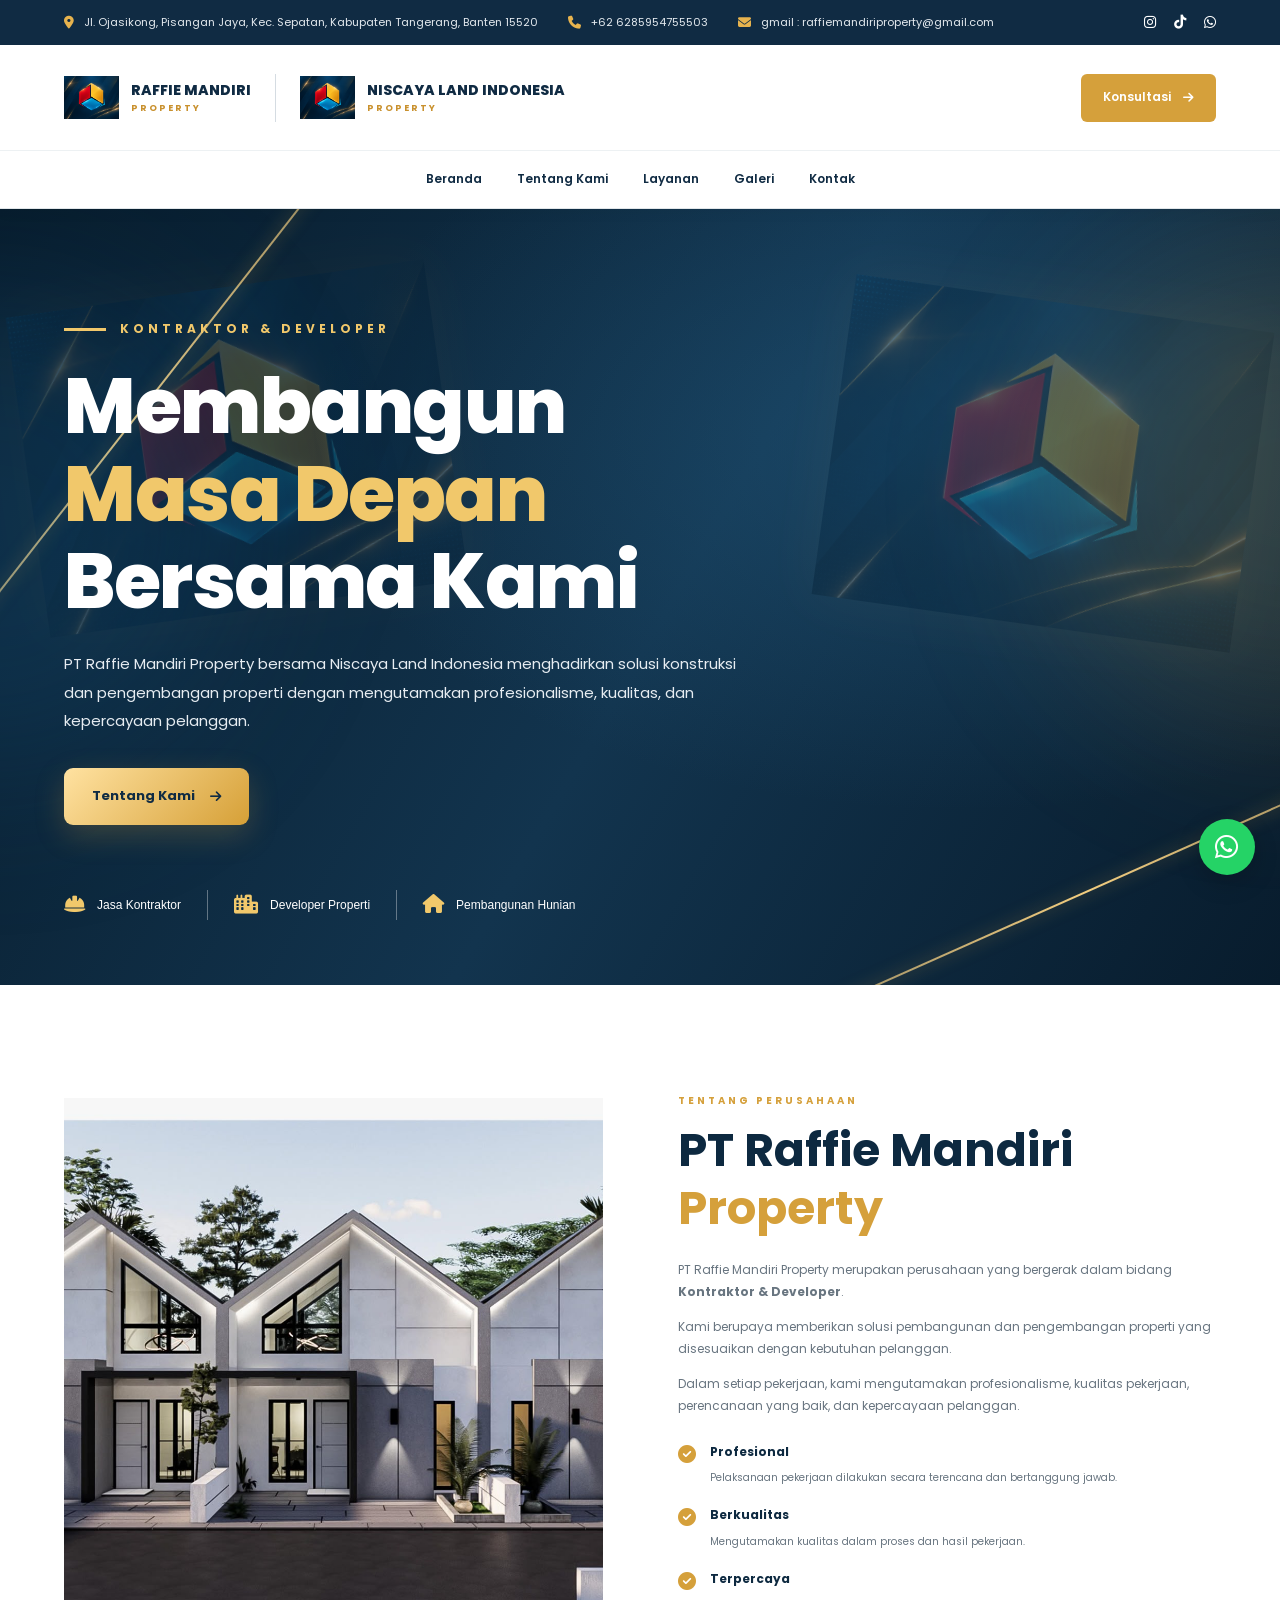
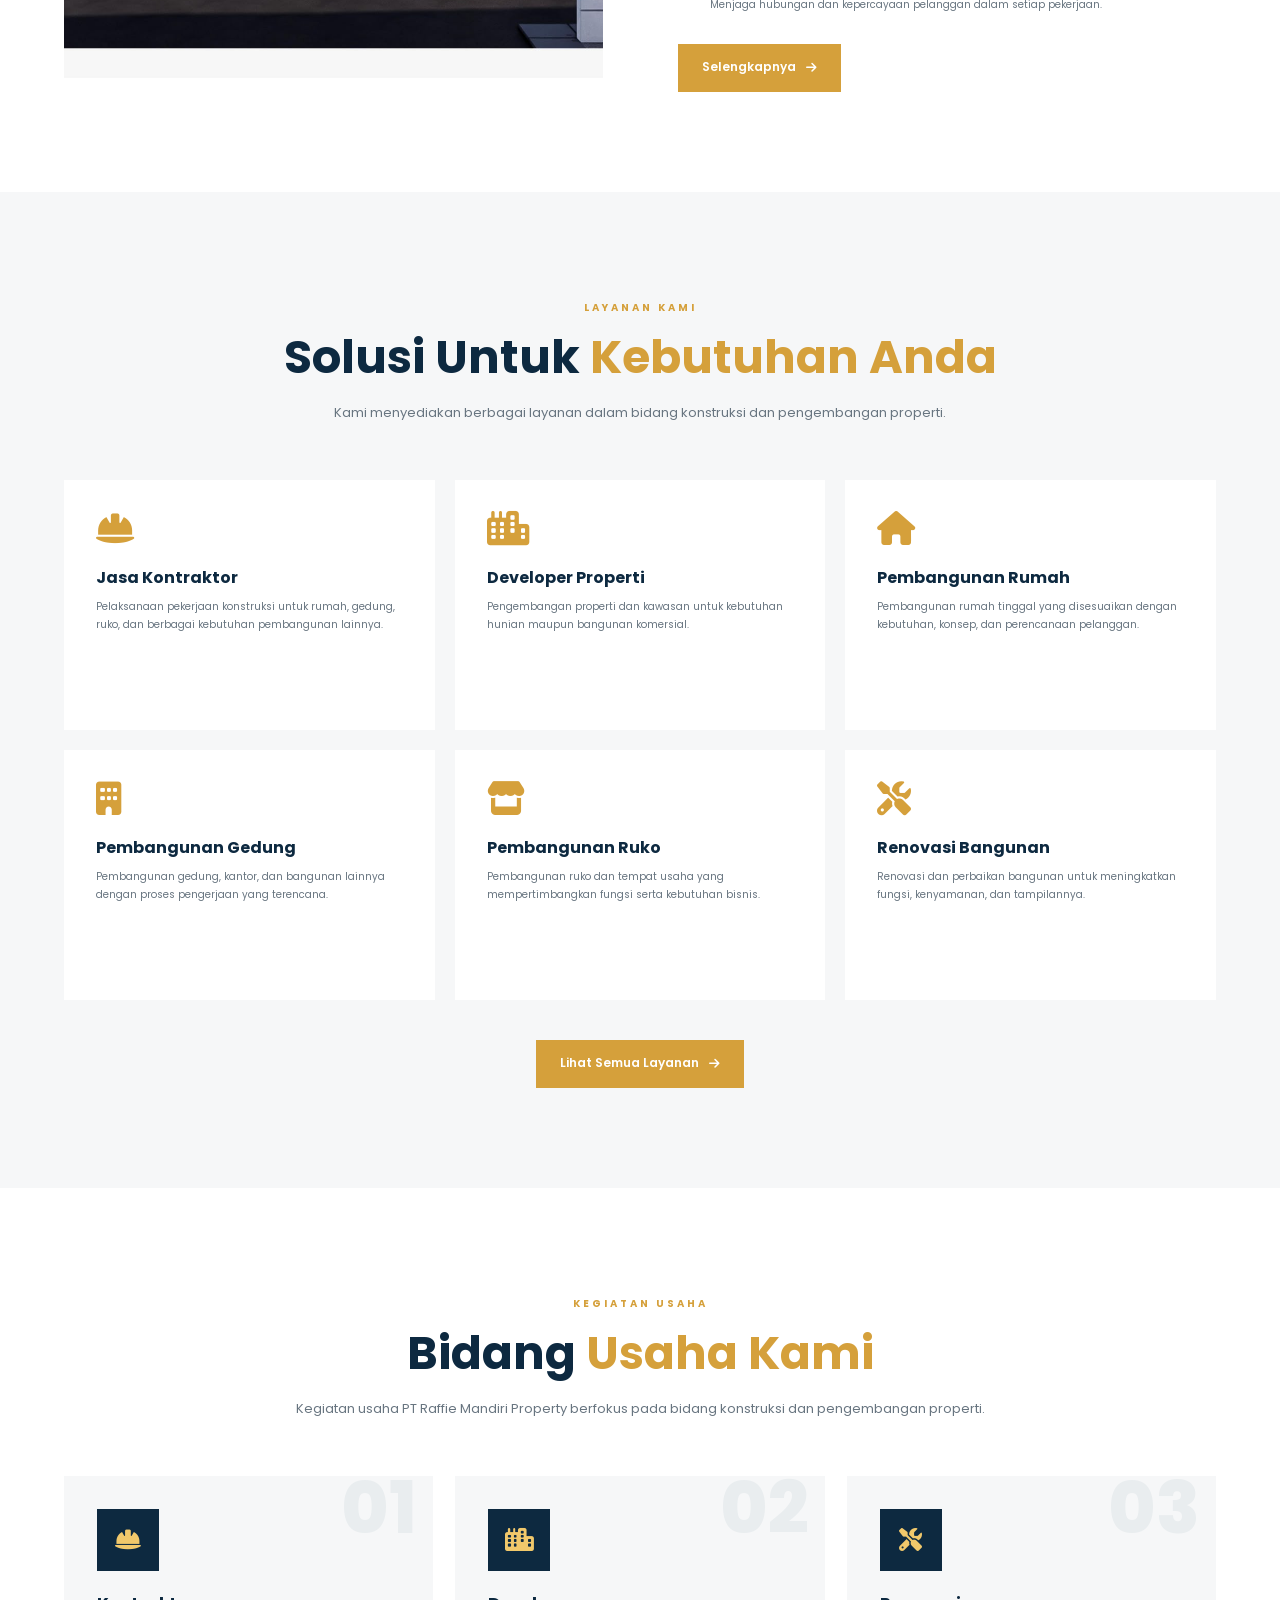
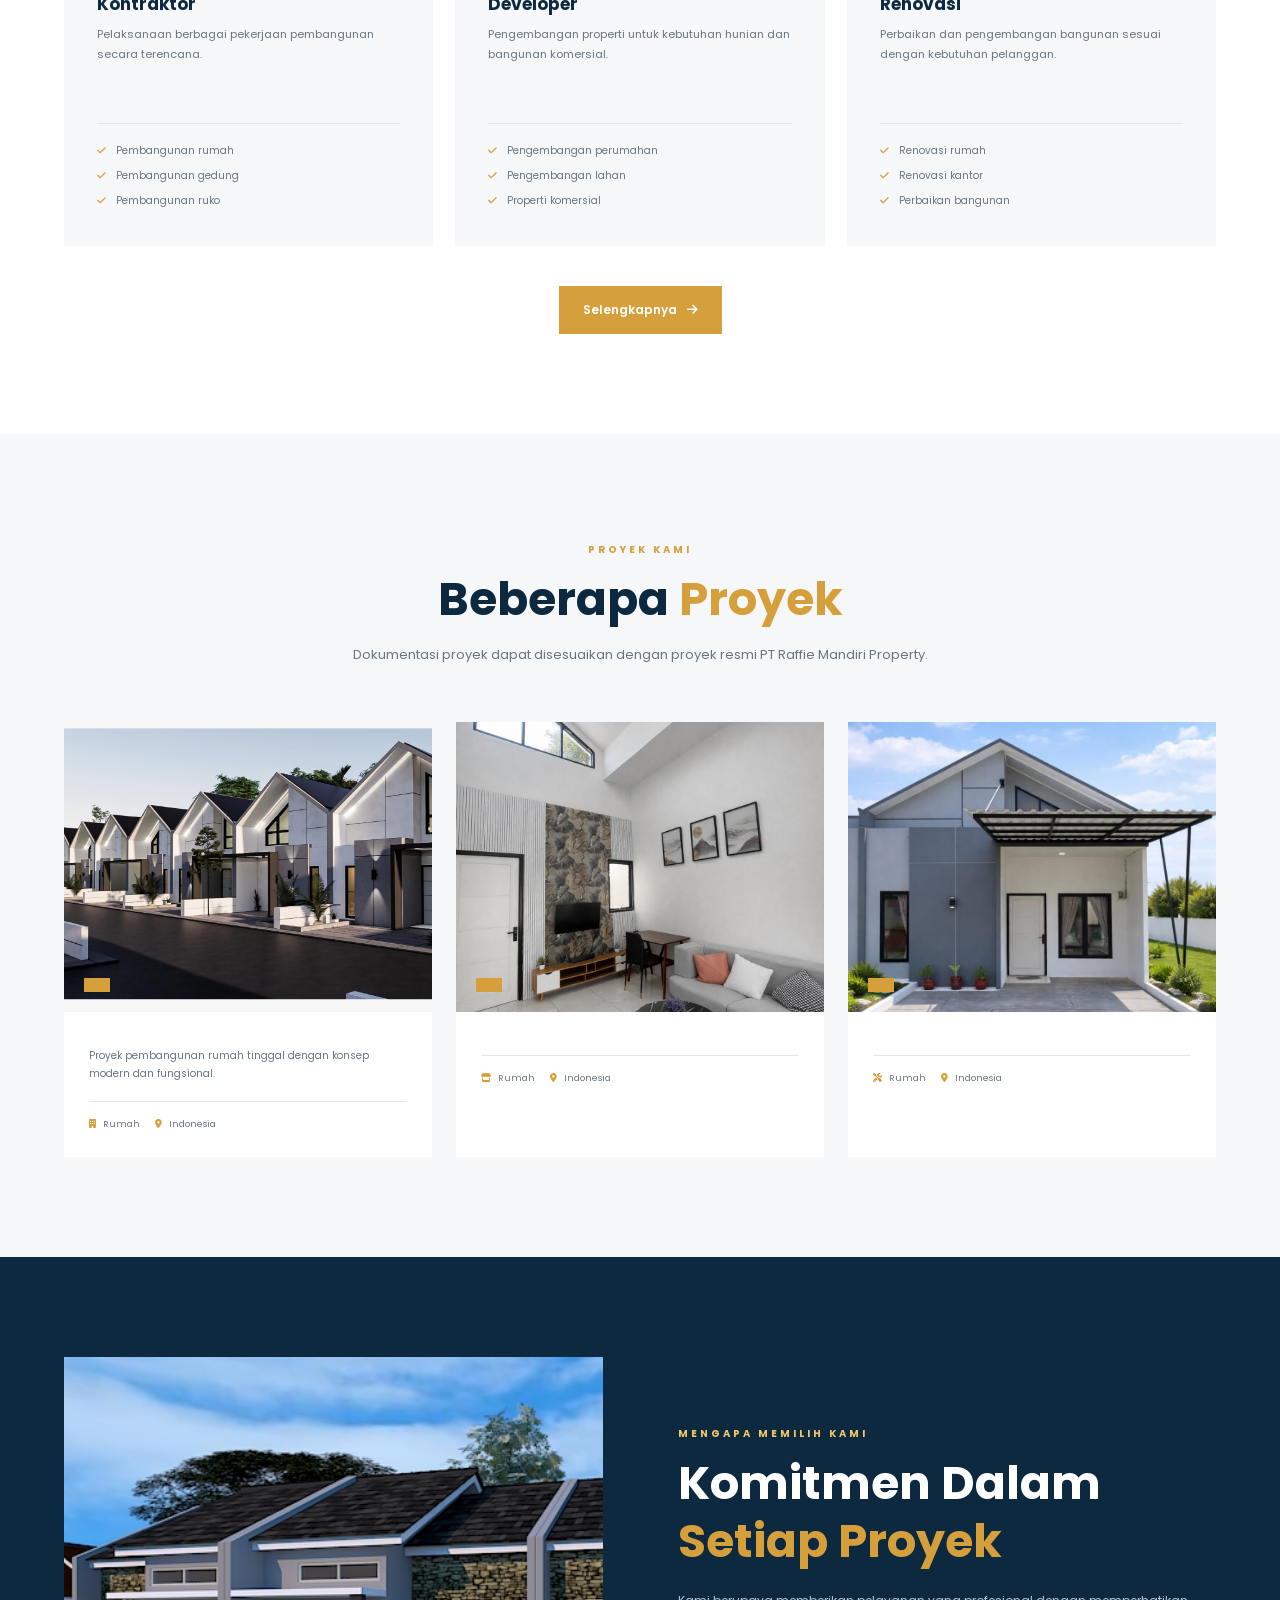
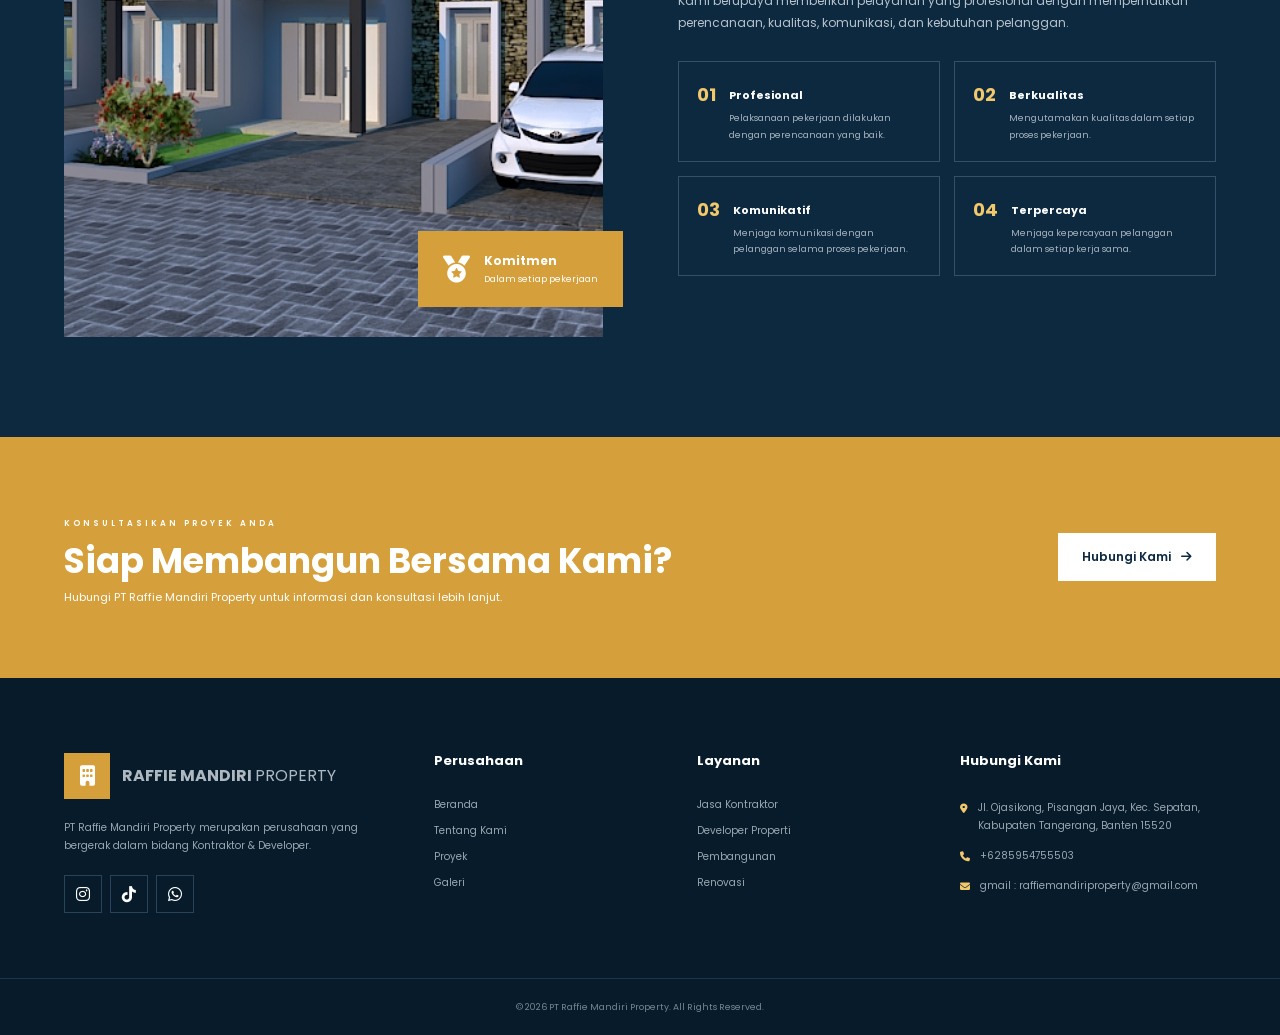
==== commit 623fcaf2: "first commit128plr9p" ====
--- a/index.html
+++ b/index.html
@@ -51,33 +51,39 @@
 
                 <span>
                     <i class="fa-solid fa-location-dot"></i>
-                    Alamat kantor perusahaan
+                    Jl. Ojasikong, Pisangan Jaya, Kec. Sepatan, Kabupaten Tangerang, Banten 15520
                 </span>
 
                 <span>
                     <i class="fa-solid fa-phone"></i>
-                    Nomor telepon perusahaan
+                    +62 6285954755503
                 </span>
 
                 <span>
                     <i class="fa-solid fa-envelope"></i>
-                    Email resmi perusahaan
+                    gmail : raffiemandiriproperty@gmail.com
                 </span>
 
             </div>
 
             <div class="topbar-social">
 
-                <a href="#" aria-label="Instagram">
+                <a href="https://www.instagram.com/raffiemandiriproperty/" aria-label="Instagram">
                     <i class="fa-brands fa-instagram"></i>
                 </a>
 
-                <a href="#" aria-label="Facebook">
-                    <i class="fa-brands fa-facebook-f"></i>
+               <a href="https://www.tiktok.com/@clustertamanfirdaus"
+                   aria-label="TikTok">
+
+                    <i class="fa-brands fa-tiktok"></i>
+
                 </a>
 
-                <a href="#" aria-label="YouTube">
-                    <i class="fa-brands fa-youtube"></i>
+               <a href="https://wa.me/6285954755503"
+                   aria-label="WhatsApp">
+
+                    <i class="fa-brands fa-whatsapp"></i>
+
                 </a>
 
             </div>
@@ -172,34 +178,70 @@
 ===================================================== -->
 
 
-<section class="hero">
-
-    <div class="container">
-
-        <div class="hero-content">
-
-            <span class="hero-small">
+<!-- =====================================================
+     PREMIUM HERO - DUA PERUSAHAAN
+===================================================== -->
+
+<section class="hero rm-hero" id="beranda">
+
+    <!-- BACKGROUND ART -->
+    <div class="rm-hero-art" aria-hidden="true">
+
+        <!-- LOGO RAFFIE -->
+        <img
+            src="images/logo-raffie.png"
+            alt=""
+            class="rm-hero-logo rm-logo-left">
+
+        <!-- LOGO NISCAYA -->
+        <img
+            src="images/logo-niscaya.png"
+            alt=""
+            class="rm-hero-logo rm-logo-right">
+
+        <!-- AKSEN GARIS EMAS -->
+        <div class="rm-gold-line rm-gold-line-one"></div>
+        <div class="rm-gold-line rm-gold-line-two"></div>
+
+        <!-- CAHAYA -->
+        <div class="rm-glow rm-glow-left"></div>
+        <div class="rm-glow rm-glow-right"></div>
+
+    </div>
+
+    <!-- KONTEN HERO -->
+    <div class="container rm-hero-container">
+
+        <div class="rm-hero-content">
+
+            <!-- LABEL -->
+            <div class="rm-hero-label">
+                <span></span>
                 KONTRAKTOR & DEVELOPER
-            </span>
-
+            </div>
+
+            <!-- JUDUL -->
             <h1>
                 Membangun
                 <span>Masa Depan</span>
                 Bersama Kami
             </h1>
 
+            <!-- DESKRIPSI -->
             <p>
-                PT Raffie Mandiri Property hadir memberikan
-                solusi dalam bidang konstruksi dan pengembangan
-                properti dengan mengutamakan profesionalisme,
-                kualitas, dan kepercayaan pelanggan.
+                PT Raffie Mandiri Property bersama
+                Niscaya Land Indonesia menghadirkan
+                solusi konstruksi dan pengembangan
+                properti dengan mengutamakan
+                profesionalisme, kualitas, dan
+                kepercayaan pelanggan.
             </p>
 
-
-            <div class="hero-buttons">
+            <!-- TOMBOL -->
+            <div class="rm-hero-buttons">
 
                 <a href="tentang.html"
-                   class="btn btn-primary">
+                   class="rm-btn rm-btn-gold">
 
                     Tentang Kami
 
@@ -207,16 +249,28 @@
 
                 </a>
 
-
-                <a href="proyek.html"
-                   class="btn btn-light">
-
-                    Lihat Proyek
-
-                    <i class="fa-solid fa-building"></i>
-
-                </a>
-
+                
+
+            </div>
+
+        </div>
+
+        <!-- INFORMASI BAWAH -->
+        <div class="rm-hero-bottom">
+
+            <div class="rm-hero-bottom-item">
+                <i class="fa-solid fa-helmet-safety"></i>
+                <span>Jasa Kontraktor</span>
+            </div>
+
+            <div class="rm-hero-bottom-item">
+                <i class="fa-solid fa-city"></i>
+                <span>Developer Properti</span>
+            </div>
+
+            <div class="rm-hero-bottom-item">
+                <i class="fa-solid fa-house"></i>
+                <span>Pembangunan Hunian</span>
             </div>
 
         </div>
--- a/css/style.css
+++ b/css/style.css
@@ -6655,4 +6655,1143 @@
 
 }
 
-
+/* =========================================================
+   RAFFIE MANDIRI × NISCAYA LAND
+   PREMIUM RESPONSIVE HERO
+========================================================= */
+
+.hero.rm-hero {
+    position: relative;
+    isolation: isolate;
+
+    display: flex;
+    align-items: center;
+
+    width: 100%;
+    min-height: 760px;
+
+    padding: 110px 0 65px;
+
+    overflow: hidden;
+
+    background:
+        radial-gradient(
+            ellipse at 75% 30%,
+            rgba(37, 96, 135, 0.45),
+            transparent 48%
+        ),
+        linear-gradient(
+            120deg,
+            #071b2b 0%,
+            #12344e 52%,
+            #081c2d 100%
+        ) !important;
+}
+
+/* NONAKTIFKAN LOGO PSEUDO ELEMENT LAMA */
+
+.hero.rm-hero::before,
+.hero.rm-hero::after {
+    content: none !important;
+}
+
+/* =========================================================
+   ART BACKGROUND
+========================================================= */
+
+.rm-hero-art {
+    position: absolute;
+    inset: 0;
+
+    z-index: 0;
+
+    overflow: hidden;
+    pointer-events: none;
+}
+
+/* DUA LOGO */
+
+.rm-hero-logo {
+    position: absolute;
+
+    display: block;
+
+    width: min(33vw, 440px);
+    height: auto;
+
+    object-fit: contain;
+
+    opacity: 0.20;
+
+    filter:
+        drop-shadow(
+            0 0 28px rgba(238, 187, 88, 0.2)
+        );
+}
+
+/* LOGO RAFFIE */
+
+.rm-logo-left {
+    top: 10%;
+    left: 2%;
+
+    transform: rotate(-8deg);
+}
+
+/* LOGO NISCAYA */
+
+.rm-logo-right {
+    top: 12%;
+    right: 2%;
+
+    transform: rotate(8deg);
+
+    opacity: 0.25;
+}
+
+/* =========================================================
+   GOLD LIGHT
+========================================================= */
+
+.rm-glow {
+    position: absolute;
+
+    width: 480px;
+    height: 480px;
+
+    border-radius: 50%;
+
+    filter: blur(85px);
+}
+
+.rm-glow-left {
+    left: -250px;
+    top: 10%;
+
+    background: rgba(31, 112, 164, 0.20);
+}
+
+.rm-glow-right {
+    right: -250px;
+    top: 5%;
+
+    background: rgba(218, 159, 56, 0.15);
+}
+
+/* =========================================================
+   GOLD DIAGONAL LINES
+========================================================= */
+
+.rm-gold-line {
+    position: absolute;
+
+    height: 2px;
+
+    background:
+        linear-gradient(
+            90deg,
+            transparent,
+            rgba(255, 214, 131, 0.95),
+            transparent
+        );
+
+    box-shadow:
+        0 0 16px rgba(255, 191, 72, 0.55);
+
+    transform-origin: center;
+}
+
+.rm-gold-line-one {
+    width: 130%;
+    top: 28%;
+    left: -55%;
+
+    transform: rotate(-52deg);
+}
+
+.rm-gold-line-two {
+    width: 120%;
+    bottom: 12%;
+    right: -45%;
+
+    transform: rotate(-24deg);
+}
+
+/* =========================================================
+   CONTENT
+========================================================= */
+
+.rm-hero-container {
+    position: relative;
+    z-index: 2;
+
+    display: flex;
+    flex-direction: column;
+    justify-content: space-between;
+
+    gap: 65px;
+
+    width: min(1180px, 90%);
+    margin: 0 auto;
+}
+
+.rm-hero-content {
+    max-width: 820px;
+}
+
+/* LABEL */
+
+.rm-hero-label {
+    display: flex;
+    align-items: center;
+
+    gap: 14px;
+
+    margin-bottom: 24px;
+
+    color: #f1c86b;
+
+    font-family: "Poppins", sans-serif;
+    font-size: 12px;
+    font-weight: 700;
+
+    letter-spacing: 4px;
+}
+
+.rm-hero-label span {
+    display: block;
+
+    width: 42px;
+    height: 3px;
+
+    background: #f1c86b;
+}
+
+/* JUDUL */
+
+.rm-hero-content h1 {
+    max-width: 800px;
+
+    margin: 0 0 24px;
+
+    color: #ffffff;
+
+    font-family: "Poppins", sans-serif;
+    font-size: clamp(45px, 6vw, 80px);
+    font-weight: 800;
+
+    line-height: 1.14;
+    letter-spacing: -1.5px;
+}
+
+.rm-hero-content h1 span {
+    display: block;
+
+    color: #f1c86b;
+}
+
+/* DESKRIPSI */
+
+.rm-hero-content p {
+    max-width: 690px;
+
+    margin: 0 0 32px;
+
+    color: #e7edf2;
+
+    font-size: 15px;
+    line-height: 1.9;
+}
+
+/* =========================================================
+   BUTTONS
+========================================================= */
+
+.rm-hero-buttons {
+    display: flex;
+    align-items: center;
+    flex-wrap: wrap;
+
+    gap: 15px;
+}
+
+.rm-btn {
+    display: inline-flex;
+    align-items: center;
+    justify-content: center;
+
+    gap: 15px;
+
+    min-height: 57px;
+    padding: 16px 28px;
+
+    border-radius: 9px;
+
+    font-family: "Poppins", sans-serif;
+    font-size: 13px;
+    font-weight: 700;
+
+    text-decoration: none;
+
+    transition:
+        transform 0.3s ease,
+        background 0.3s ease,
+        box-shadow 0.3s ease;
+}
+
+.rm-btn:hover {
+    transform: translateY(-3px);
+}
+
+/* GOLD BUTTON */
+
+.rm-btn-gold {
+    color: #102b43;
+
+    background:
+        linear-gradient(
+            135deg,
+            #ffe2a1,
+            #d6a037
+        );
+
+    box-shadow:
+        0 10px 30px rgba(221, 162, 60, 0.22);
+}
+
+.rm-btn-gold:hover {
+    color: #102b43;
+
+    background:
+        linear-gradient(
+            135deg,
+            #ffebbf,
+            #e9b750
+        );
+}
+
+/* OUTLINE BUTTON */
+
+.rm-btn-outline {
+    color: #ffffff;
+
+    border: 1.5px solid #f1c86b;
+
+    background: rgba(9, 32, 51, 0.55);
+}
+
+.rm-btn-outline:hover {
+    color: #ffffff;
+
+    background: rgba(241, 200, 107, 0.15);
+}
+
+/* =========================================================
+   BOTTOM INFORMATION
+========================================================= */
+
+.rm-hero-bottom {
+    display: flex;
+    align-items: center;
+    flex-wrap: wrap;
+
+    gap: 0;
+}
+
+.rm-hero-bottom-item {
+    display: flex;
+    align-items: center;
+
+    gap: 12px;
+
+    padding: 5px 26px;
+
+    color: #ffffff;
+
+    font-size: 12px;
+    font-weight: 500;
+}
+
+.rm-hero-bottom-item:first-child {
+    padding-left: 0;
+}
+
+.rm-hero-bottom-item:not(:last-child) {
+    border-right:
+        1px solid rgba(255, 255, 255, 0.35);
+}
+
+.rm-hero-bottom-item i {
+    color: #f1c86b;
+    font-size: 19px;
+}
+
+/* =========================================================
+   TABLET
+========================================================= */
+
+@media (max-width: 900px) {
+
+    .hero.rm-hero {
+        min-height: 690px;
+        padding: 100px 0 55px;
+    }
+
+    .rm-hero-logo {
+        width: 40vw;
+    }
+
+    .rm-logo-left {
+        left: -5%;
+    }
+
+    .rm-logo-right {
+        right: -5%;
+    }
+
+    .rm-hero-content h1 {
+        font-size: clamp(42px, 7vw, 65px);
+    }
+
+}
+
+/* =========================================================
+   MOBILE - SESUAI DESAIN HP
+========================================================= */
+
+@media (max-width: 600px) {
+
+    .hero.rm-hero {
+        display: block;
+
+        min-height: 0;
+        padding: 290px 0 45px;
+    }
+
+    /* LOGO BACKGROUND */
+
+    .rm-hero-logo {
+        width: 56vw;
+        max-width: 245px;
+
+        opacity: 0.27;
+    }
+
+    .rm-logo-left {
+        top: 8%;
+        left: -10%;
+
+        transform: rotate(-8deg);
+    }
+
+    .rm-logo-right {
+        top: 11%;
+        right: -10%;
+
+        transform: rotate(8deg);
+
+        opacity: 0.32;
+    }
+
+    /* CAHAYA */
+
+    .rm-glow {
+        width: 330px;
+        height: 330px;
+
+        filter: blur(65px);
+    }
+
+    .rm-glow-left {
+        left: -210px;
+        top: 0;
+    }
+
+    .rm-glow-right {
+        right: -210px;
+        top: 5%;
+    }
+
+    /* GARIS EMAS */
+
+    .rm-gold-line-one {
+        width: 150%;
+        top: 20%;
+        left: -90%;
+
+        transform: rotate(-55deg);
+    }
+
+    .rm-gold-line-two {
+        width: 150%;
+        bottom: 13%;
+        right: -85%;
+
+        transform: rotate(-30deg);
+    }
+
+    /* CONTENT */
+
+    .rm-hero-container {
+        width: 87%;
+        gap: 45px;
+    }
+
+    .rm-hero-label {
+        gap: 10px;
+
+        margin-bottom: 19px;
+
+        font-size: 9px;
+        letter-spacing: 2.5px;
+    }
+
+    .rm-hero-label span {
+        width: 30px;
+        height: 2px;
+    }
+
+    /* JUDUL BESAR */
+
+    .rm-hero-content h1 {
+        margin-bottom: 22px;
+
+        font-size: clamp(35px, 9vw, 47px);
+
+        line-height: 1.16;
+        letter-spacing: -1px;
+    }
+
+    /* DESKRIPSI */
+
+    .rm-hero-content p {
+        margin-bottom: 28px;
+
+        font-size: 12px;
+        line-height: 1.9;
+    }
+
+    /* TOMBOL VERTIKAL */
+
+    .rm-hero-buttons {
+        display: flex;
+        flex-direction: column;
+
+        align-items: stretch;
+
+        gap: 13px;
+    }
+
+    .rm-btn {
+        width: 100%;
+
+        min-height: 55px;
+        padding: 15px 20px;
+
+        font-size: 13px;
+    }
+
+    /* INFORMASI BAWAH */
+
+    .rm-hero-bottom {
+        display: grid;
+
+        grid-template-columns: repeat(3, minmax(0, 1fr));
+
+        gap: 0;
+    }
+
+    .rm-hero-bottom-item {
+        display: flex;
+        flex-direction: column;
+
+        justify-content: center;
+        text-align: center;
+
+        gap: 8px;
+
+        padding: 0 8px;
+
+        font-size: 10px;
+        line-height: 1.5;
+    }
+
+    .rm-hero-bottom-item i {
+        font-size: 20px;
+    }
+
+    .rm-hero-bottom-item:first-child {
+        padding-left: 8px;
+    }
+
+}
+
+/* =========================================================
+   HP KECIL
+========================================================= */
+
+@media (max-width: 380px) {
+
+    .hero.rm-hero {
+        padding-top: 250px;
+    }
+
+    .rm-hero-content h1 {
+        font-size: 32px;
+    }
+
+    .rm-hero-content p {
+        font-size: 11px;
+    }
+
+    .rm-hero-logo {
+        width: 55vw;
+    }
+
+    .rm-hero-bottom-item {
+        font-size: 9px;
+        padding: 0 5px;
+    }
+
+}
+
+/* =========================================================
+   REDUCED MOTION
+========================================================= */
+
+@media (prefers-reduced-motion: reduce) {
+
+    .rm-btn {
+        transition: none;
+    }
+
+}
+
+/* =========================================================
+   DUAL BRAND NAVBAR - MOBILE
+========================================================= */
+
+@media (max-width: 600px) {
+
+    .dual-header .dual-navbar {
+        display: flex;
+        align-items: center;
+
+        min-height: 85px;
+        gap: 8px;
+
+        padding-top: 12px;
+        padding-bottom: 12px;
+    }
+
+    .dual-header .brand-partnership {
+        display: grid;
+
+        grid-template-columns:
+            minmax(0, 1fr)
+            1px
+            minmax(0, 1.2fr);
+
+        align-items: center;
+
+        gap: 8px;
+
+        flex: 1;
+        min-width: 0;
+    }
+
+    .dual-header .partner-brand {
+        display: flex;
+        align-items: center;
+
+        gap: 7px;
+        min-width: 0;
+    }
+
+    .dual-header .partner-brand img {
+        display: block;
+
+        width: 40px;
+        height: 40px;
+
+        object-fit: contain;
+        flex-shrink: 0;
+    }
+
+    .dual-header .partner-brand-text strong {
+        display: block;
+
+        font-size: 9px;
+        font-weight: 800;
+        line-height: 1.3;
+    }
+
+    .dual-header .partner-brand-text span {
+        display: block;
+
+        font-size: 7px;
+        font-weight: 700;
+
+        letter-spacing: 1px;
+    }
+
+    .dual-header .partner-divider {
+        width: 1px;
+        height: 38px;
+
+        background: #d5dce2;
+    }
+
+    .dual-header .btn-nav {
+        display: none;
+    }
+
+    .dual-header .menu-toggle {
+        display: flex;
+        align-items: center;
+        justify-content: center;
+
+        width: 36px;
+        height: 36px;
+
+        padding: 0;
+
+        border: none;
+        background: transparent;
+
+        color: #102b43;
+        font-size: 23px;
+    }
+
+}
+
+
+/* =====================================================
+   GLOBAL HERO BACKGROUND
+   RAFFIE MANDIRI × NISCAYA LAND
+   BERLAKU UNTUK SEMUA HALAMAN
+===================================================== */
+
+/* BACKGROUND UTAMA */
+
+.hero.rm-hero,
+.page-hero.rm-hero {
+    position: relative;
+    isolation: isolate;
+
+    display: flex;
+    align-items: center;
+
+    width: 100%;
+    overflow: hidden;
+
+    background:
+        radial-gradient(
+            ellipse at 75% 30%,
+            rgba(37, 96, 135, 0.45),
+            transparent 48%
+        ),
+        linear-gradient(
+            120deg,
+            #071b2b 0%,
+            #12344e 52%,
+            #081c2d 100%
+        ) !important;
+}
+
+/* TINGGI BERANDA */
+
+.hero.rm-hero {
+    min-height: 760px;
+    padding: 110px 0 65px;
+}
+
+/* TINGGI HERO HALAMAN LAIN */
+
+.page-hero.rm-hero {
+    min-height: 460px;
+    padding: 90px 0;
+}
+
+/* NONAKTIFKAN BACKGROUND LAMA */
+
+.hero.rm-hero::before,
+.hero.rm-hero::after,
+.page-hero.rm-hero::before,
+.page-hero.rm-hero::after {
+    content: none !important;
+}
+
+/* LAPISAN DEKORASI */
+
+.rm-hero-art {
+    position: absolute;
+    inset: 0;
+
+    z-index: 0;
+
+    overflow: hidden;
+    pointer-events: none;
+}
+
+/* DUA LOGO */
+
+.rm-hero-logo {
+    position: absolute;
+
+    display: block;
+
+    width: min(33vw, 440px);
+    height: auto;
+
+    object-fit: contain;
+
+    background: transparent;
+    border: none;
+    box-shadow: none;
+
+    opacity: 0.20;
+}
+
+/* LOGO RAFFIE */
+
+.rm-logo-left {
+    top: 10%;
+    left: 2%;
+
+    transform: rotate(-8deg);
+}
+
+/* LOGO NISCAYA */
+
+.rm-logo-right {
+    top: 12%;
+    right: 2%;
+
+    transform: rotate(8deg);
+    opacity: 0.25;
+}
+
+/* EFEK CAHAYA */
+
+.rm-glow {
+    position: absolute;
+
+    width: 480px;
+    height: 480px;
+
+    border-radius: 50%;
+    filter: blur(85px);
+}
+
+.rm-glow-left {
+    left: -250px;
+    top: 10%;
+
+    background: rgba(31, 112, 164, 0.20);
+}
+
+.rm-glow-right {
+    right: -250px;
+    top: 5%;
+
+    background: rgba(218, 159, 56, 0.15);
+}
+
+/* GARIS EMAS */
+
+.rm-gold-line {
+    position: absolute;
+
+    height: 2px;
+
+    background: linear-gradient(
+        90deg,
+        transparent,
+        rgba(255, 214, 131, 0.95),
+        transparent
+    );
+
+    box-shadow: 0 0 16px rgba(255, 191, 72, 0.55);
+}
+
+.rm-gold-line-one {
+    width: 130%;
+    top: 28%;
+    left: -55%;
+
+    transform: rotate(-52deg);
+}
+
+.rm-gold-line-two {
+    width: 120%;
+    bottom: 12%;
+    right: -45%;
+
+    transform: rotate(-24deg);
+}
+
+/* KONTEN DI DEPAN LOGO */
+
+.rm-hero-container {
+    position: relative;
+    z-index: 2;
+
+    width: min(1180px, 90%);
+    margin: 0 auto;
+}
+
+/* JUDUL HALAMAN */
+
+.page-hero.rm-hero h1 {
+    color: #ffffff;
+
+    font-family: "Poppins", sans-serif;
+    font-size: clamp(36px, 5vw, 60px);
+    font-weight: 800;
+
+    line-height: 1.2;
+}
+
+/* DESKRIPSI */
+
+.page-hero.rm-hero p {
+    max-width: 700px;
+
+    color: #e7edf2;
+    line-height: 1.9;
+}
+
+/* =====================================================
+   RESPONSIVE TABLET
+===================================================== */
+
+@media (max-width: 900px) {
+
+    .rm-hero-logo {
+        width: 40vw;
+    }
+
+    .rm-logo-left {
+        left: -5%;
+    }
+
+    .rm-logo-right {
+        right: -5%;
+    }
+
+}
+
+/* =====================================================
+   RESPONSIVE HP
+===================================================== */
+
+@media (max-width: 600px) {
+
+    /* BERANDA */
+
+    .hero.rm-hero {
+        min-height: 0;
+        padding: 290px 0 45px;
+    }
+
+    /* HALAMAN LAIN */
+
+    .page-hero.rm-hero {
+        min-height: 460px;
+        padding: 200px 0 55px;
+    }
+
+    /* DUA LOGO */
+
+    .rm-hero-logo {
+        width: 56vw;
+        max-width: 245px;
+
+        opacity: 0.27;
+    }
+
+    .rm-logo-left {
+        top: 8%;
+        left: -10%;
+
+        transform: rotate(-8deg);
+    }
+
+    .rm-logo-right {
+        top: 11%;
+        right: -10%;
+
+        transform: rotate(8deg);
+        opacity: 0.32;
+    }
+
+    /* GARIS EMAS */
+
+    .rm-gold-line-one {
+        width: 150%;
+        top: 20%;
+        left: -90%;
+
+        transform: rotate(-55deg);
+    }
+
+    .rm-gold-line-two {
+        width: 150%;
+        bottom: 13%;
+        right: -85%;
+
+        transform: rotate(-30deg);
+    }
+
+    /* JUDUL */
+
+    .page-hero.rm-hero h1 {
+        font-size: 38px;
+    }
+
+    .page-hero.rm-hero p {
+        font-size: 12px;
+        line-height: 1.8;
+    }
+
+}
+
+/* HP KECIL */
+
+@media (max-width: 380px) {
+
+    .page-hero.rm-hero {
+        padding-top: 180px;
+    }
+
+    .page-hero.rm-hero h1 {
+        font-size: 33px;
+    }
+
+}
+
+
+/* =====================================================
+   PENYEMPURNAAN HERO SELURUH HALAMAN
+===================================================== */
+
+/* JUDUL */
+
+.page-hero.rm-hero .rm-hero-container h1 {
+    margin: 20px 0;
+
+    color: #ffffff;
+
+    font-family: "Poppins", sans-serif;
+    font-size: clamp(38px, 5vw, 62px);
+    font-weight: 800;
+
+    line-height: 1.2;
+    letter-spacing: -1px;
+}
+
+/* KATA BERWARNA EMAS */
+
+.page-hero.rm-hero .rm-hero-container h1 span {
+    color: #f1c86b;
+}
+
+/* LABEL KECIL */
+
+.page-hero.rm-hero .hero-small {
+    display: inline-block;
+
+    color: #f1c86b;
+
+    font-size: 11px;
+    font-weight: 700;
+
+    letter-spacing: 3px;
+}
+
+/* DESKRIPSI */
+
+.page-hero.rm-hero .rm-hero-container > p {
+    max-width: 700px;
+
+    margin: 0;
+
+    color: #e7edf2;
+
+    font-size: 14px;
+    line-height: 1.9;
+}
+
+/* BREADCRUMB */
+
+.page-hero.rm-hero .breadcrumb {
+    display: flex;
+    align-items: center;
+    flex-wrap: wrap;
+
+    gap: 12px;
+
+    margin-top: 28px;
+}
+
+.page-hero.rm-hero .breadcrumb a,
+.page-hero.rm-hero .breadcrumb span {
+    font-size: 12px;
+}
+
+.page-hero.rm-hero .breadcrumb a {
+    color: #f1c86b;
+}
+
+.page-hero.rm-hero .breadcrumb span {
+    color: #ffffff;
+}
+
+.page-hero.rm-hero .breadcrumb i {
+    color: #f1c86b;
+    font-size: 10px;
+}
+
+/* =====================================================
+   MOBILE
+===================================================== */
+
+@media (max-width: 600px) {
+
+    .page-hero.rm-hero {
+        min-height: 480px;
+        padding: 205px 0 55px;
+    }
+
+    .page-hero.rm-hero .rm-hero-container {
+        width: 87%;
+    }
+
+    .page-hero.rm-hero .hero-small {
+        font-size: 9px;
+        letter-spacing: 2.5px;
+    }
+
+    .page-hero.rm-hero .rm-hero-container h1 {
+        font-size: clamp(35px, 9vw, 44px);
+        line-height: 1.15;
+    }
+
+    .page-hero.rm-hero .rm-hero-container > p {
+        font-size: 12px;
+        line-height: 1.85;
+    }
+
+    .page-hero.rm-hero .breadcrumb {
+        margin-top: 24px;
+        gap: 10px;
+    }
+
+    .page-hero.rm-hero .breadcrumb a,
+    .page-hero.rm-hero .breadcrumb span {
+        font-size: 11px;
+    }
+
+}
+
